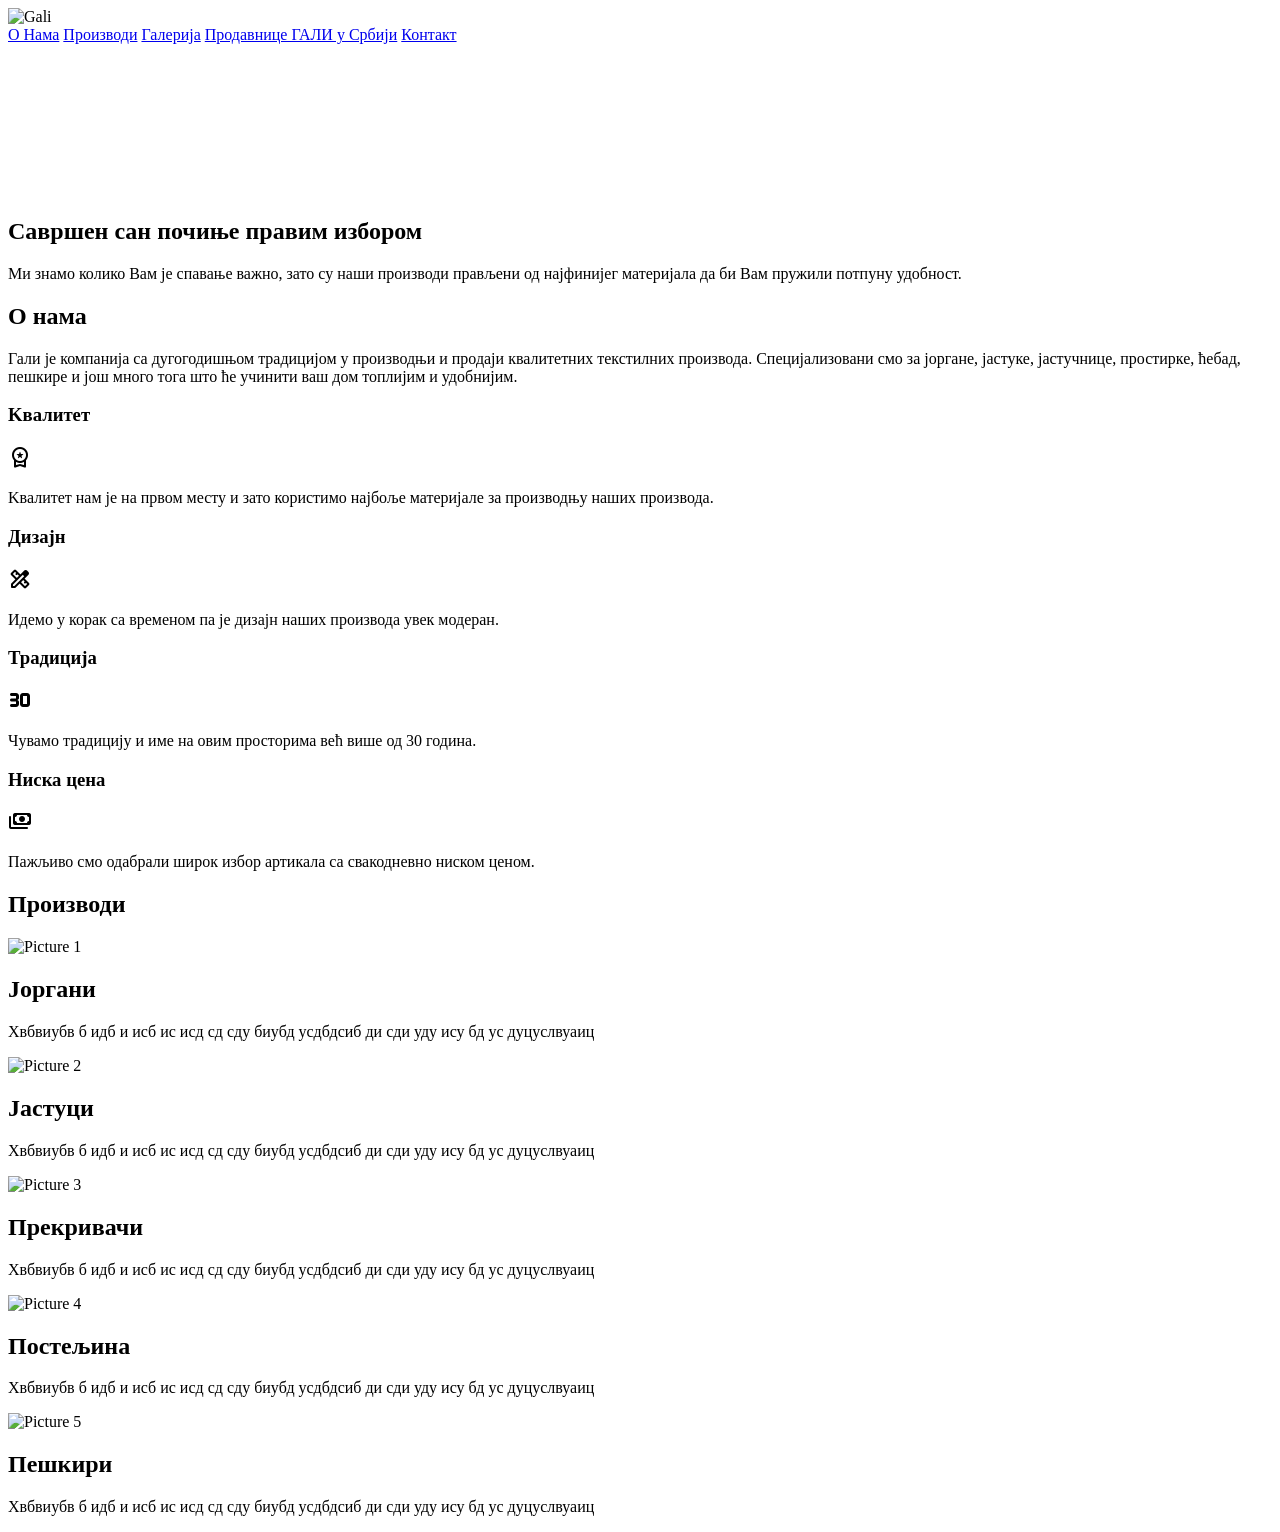
==== index.html @ e78ff650 "first commit" ====
<!DOCTYPE html>
<html lang="en">
<head>
    <meta charset="UTF-8">
    <meta name="viewport" content="width=device-width, initial-scale=1.0">
    <link rel="stylesheet" href="style.css">
    <link rel="stylesheet" href="https://fonts.googleapis.com/css2?family=Material+Symbols+Rounded" />
    <link rel="preconnect" href="https://fonts.googleapis.com">
    <link rel="preconnect" href="https://fonts.gstatic.com" crossorigin>
    <link href="https://fonts.googleapis.com/css2?family=Great+Vibes&family=IBM+Plex+Serif:ital,wght@0,100;0,200;0,300;0,400;0,500;0,600;0,700;1,100;1,200;1,300;1,400;1,500;1,600;1,700&display=swap" rel="stylesheet">
    <section class="hero">
        <div class="nav" >
            <div class="logo-div">
            <img id="logo" src="images&videos/gali-logo.png" alt="Gali">
            </div>
            <div class="menu-div">
                <a href="#">О Нама</a>
                <a href="#">Производи</a>
                <a href="#">Галерија</a>
                <a href="#">Продавнице ГАЛИ у Србији</a>
                <a href="#">Контакт</a>
            </div>
        </div>
        <div class="overlay"></div>
            <video autoplay muted loop playsinline>
                <source src="images&videos/main-page-video.mp4" type="video/mp4">
                Gali
            </video>
           
            <div class="hero-content">
                <h1 id="title"><span id="title-word">Савршен сан</span> почиње правим избором</h1>
                <p id="subtitle">Ми знамо колико Вам је спавање важно, зато су наши производи прављени од најфинијег материјала да би Вам пружили потпуну удобност.</p>
            </div>
    </section>
    <section class="about-section">
        <h1 id="about-title">О нама</h1>
        <p id="about-text">Гали је компанија са дугогодишњом традицијом у производњи и продаји квалитетних текстилних производа. Специјализовани смо за јоргане, јастуке, jaстучнице, простирке, ћебад, пешкире и још много тога што ће учинити ваш дом топлијим и удобнијим.</p>
        <div class="div-cards">
            <div class="card">
                <div class="card-header">
                <h3>Kвалитет</h3>
                 <span class="material-symbols-rounded">workspace_premium</span>
                 </div>
                <p id="card-text">Kвалитет нам је на првом месту и зато користимо најбоље материјале за производњу наших производа.</p>
            </div>
            <div class="card">
                <div class="card-header">
                <h3>Дизајн</h3>
                <span class="material-symbols-rounded card-icon">design_services</span>
                </div>
                <p id="card-text">Идемо у корак са временом па је дизајн наших производа увек модеран.</p>
            </div>
            <div class="card">
                <div class="card-header">
                <h3>Традиција</h3>
                <span class="material-symbols-rounded">30fps</span>
                </div>
                <p id="card-text">Чувамо традицију и име на овим просторима већ више од 30 година.</p>
            </div>
            <div class="card">
                <div class="card-header">
                <h3>Ниска цена</h3>
                <span class="material-symbols-rounded">payments</span>
                </div>
                <p id="card-text">Пажљиво смо одабрали широк избор артикала са свакодневно ниском ценом.</p>
            </div>
        </div>
    </section>
    <section class="product-section"> 
        <h1 id="products-title">Производи</h1>
        <div class="products-container"> 
            <div class="product-one-container">
                <img src="images&videos/picture1.jpg" alt="Picture 1">
                <h2 class="product-title">Јоргани</h2>
                <p class="product-text">Хвбвиубв б идб и исб ис исд сд сду биубд усдбдсиб ди сди уду ису бд ус дуцуслвуаиц</p>
            </div>
            <div class="product-one-container">
                <img src="images&videos/picture2.jpg" alt="Picture 2">
                <h2 class="product-title">Јастуци</h2>
                <p class="product-text">Хвбвиубв б идб и исб ис исд сд сду биубд усдбдсиб ди сди уду ису бд ус дуцуслвуаиц</p>
            </div>
            <div class="product-one-container">
                <img src="images&videos/picture3.jpg" alt="Picture 3">
                <h2 class="product-title">Прекривачи</h2>
                <p class="product-text">Хвбвиубв б идб и исб ис исд сд сду биубд усдбдсиб ди сди уду ису бд ус дуцуслвуаиц</p>
            </div>
            <div class="product-one-container">
                <img src="images&videos/picture4.jpg" alt="Picture 4">
                <h2 class="product-title">Постељина</h2>
                <p class="product-text">Хвбвиубв б идб и исб ис исд сд сду биубд усдбдсиб ди сди уду ису бд ус дуцуслвуаиц</p>
            </div>
            <div class="product-one-container">
                <img src="images&videos/picture5.jpg" alt="Picture 5">
                <h2 class="product-title">Пешкири</h2>
                <p class="product-text">Хвбвиубв б идб и исб ис исд сд сду биубд усдбдсиб ди сди уду ису бд ус дуцуслвуаиц</p>
            </div>
        </div> 
    </section>
    <section class="gallery-section">

    </section>
    <script src="main.js"></script>
</body>
</html>
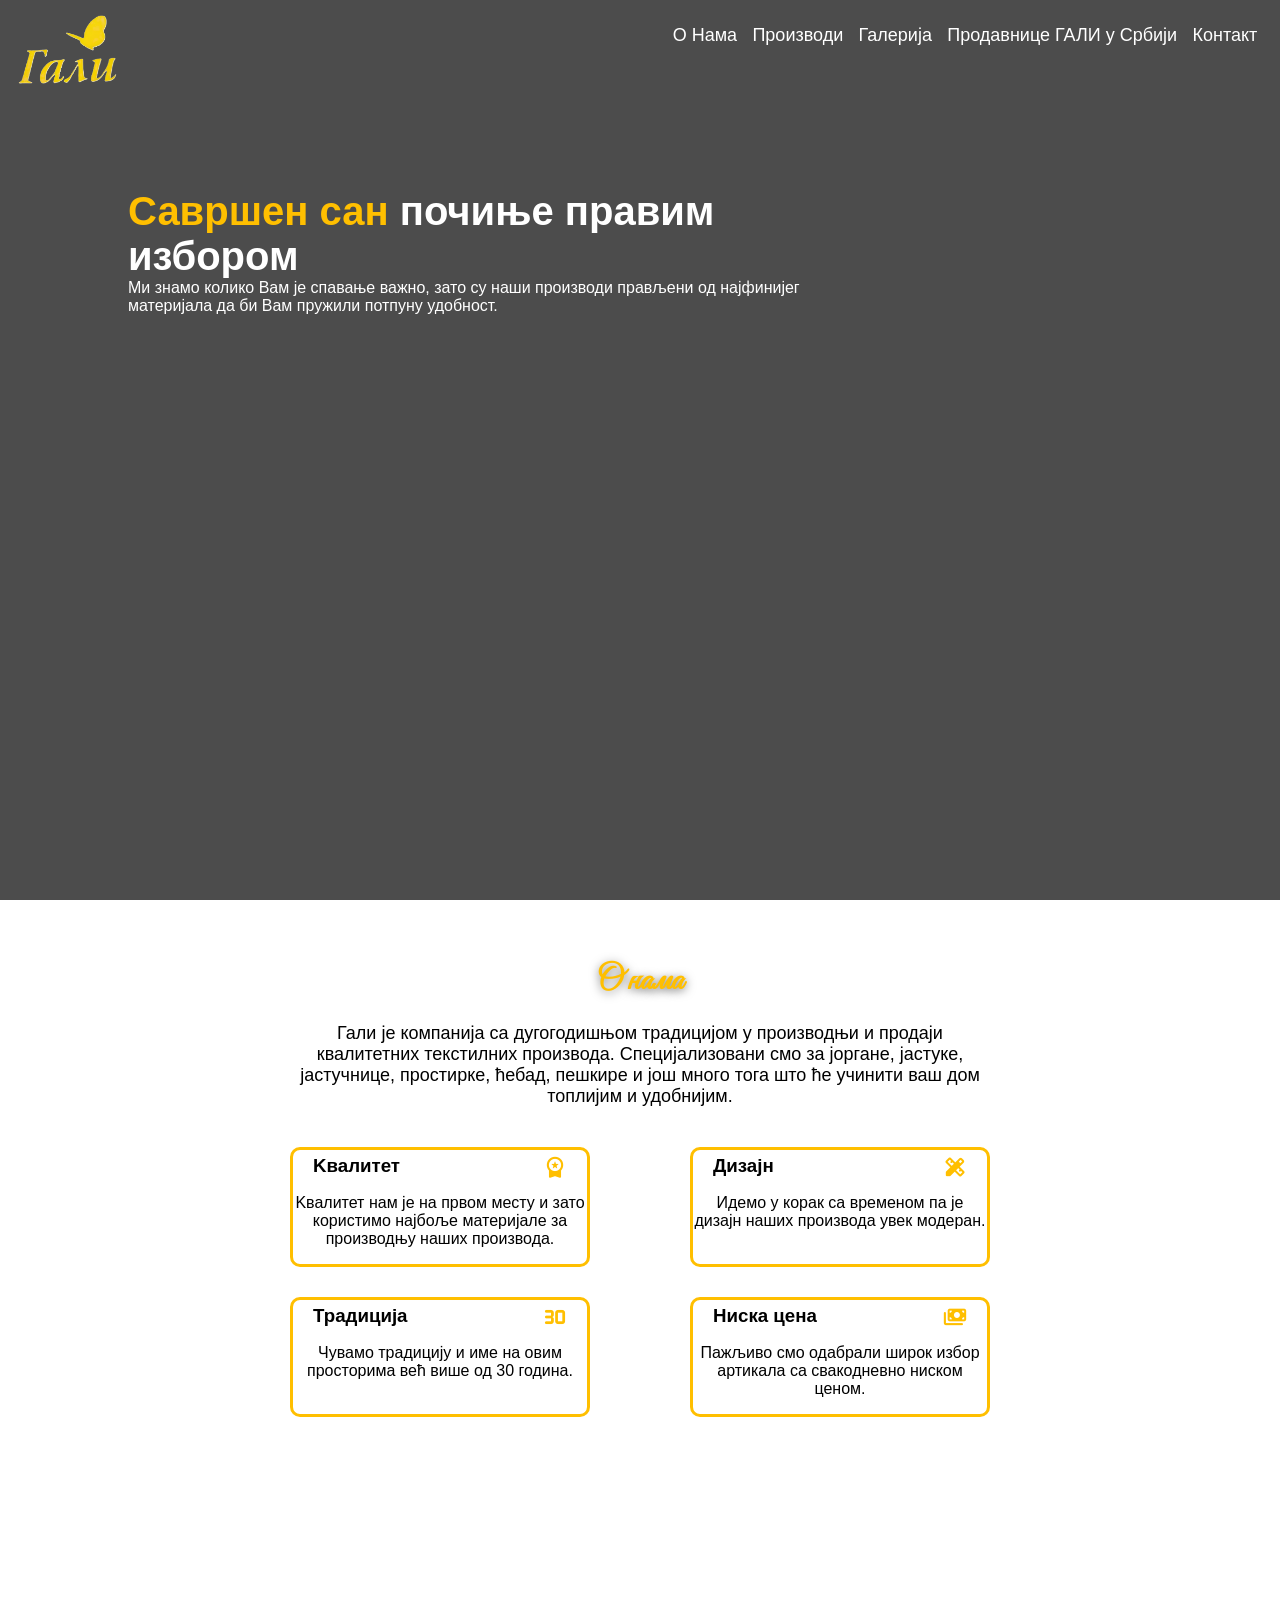
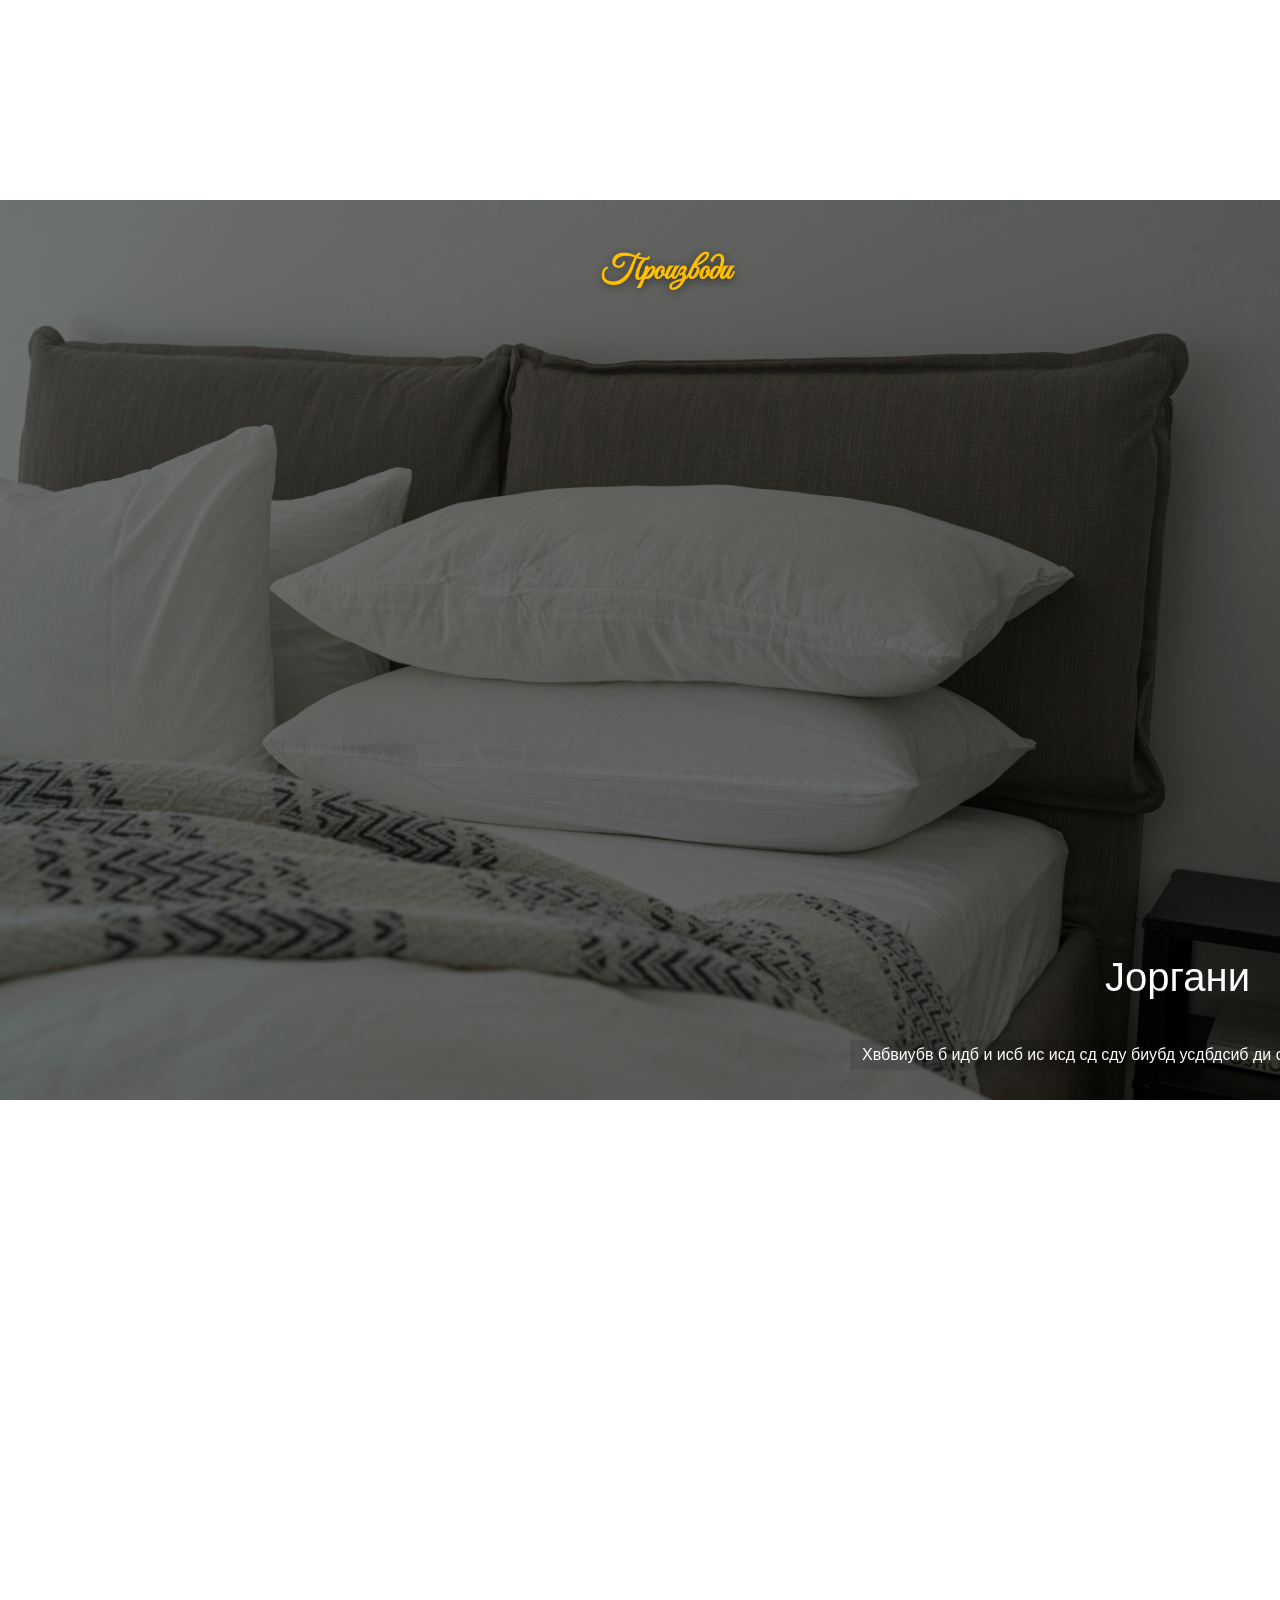
==== commit 1c095116: "Add files via upload Updated sections commit" ====
--- a/index.html
+++ b/index.html
@@ -1,104 +1,104 @@
-<!DOCTYPE html>
-<html lang="en">
-<head>
-    <meta charset="UTF-8">
-    <meta name="viewport" content="width=device-width, initial-scale=1.0">
-    <link rel="stylesheet" href="style.css">
-    <link rel="stylesheet" href="https://fonts.googleapis.com/css2?family=Material+Symbols+Rounded" />
-    <link rel="preconnect" href="https://fonts.googleapis.com">
-    <link rel="preconnect" href="https://fonts.gstatic.com" crossorigin>
-    <link href="https://fonts.googleapis.com/css2?family=Great+Vibes&family=IBM+Plex+Serif:ital,wght@0,100;0,200;0,300;0,400;0,500;0,600;0,700;1,100;1,200;1,300;1,400;1,500;1,600;1,700&display=swap" rel="stylesheet">
-    <section class="hero">
-        <div class="nav" >
-            <div class="logo-div">
-            <img id="logo" src="images&videos/gali-logo.png" alt="Gali">
-            </div>
-            <div class="menu-div">
-                <a href="#">О Нама</a>
-                <a href="#">Производи</a>
-                <a href="#">Галерија</a>
-                <a href="#">Продавнице ГАЛИ у Србији</a>
-                <a href="#">Контакт</a>
-            </div>
-        </div>
-        <div class="overlay"></div>
-            <video autoplay muted loop playsinline>
-                <source src="images&videos/main-page-video.mp4" type="video/mp4">
-                Gali
-            </video>
-           
-            <div class="hero-content">
-                <h1 id="title"><span id="title-word">Савршен сан</span> почиње правим избором</h1>
-                <p id="subtitle">Ми знамо колико Вам је спавање важно, зато су наши производи прављени од најфинијег материјала да би Вам пружили потпуну удобност.</p>
-            </div>
-    </section>
-    <section class="about-section">
-        <h1 id="about-title">О нама</h1>
-        <p id="about-text">Гали је компанија са дугогодишњом традицијом у производњи и продаји квалитетних текстилних производа. Специјализовани смо за јоргане, јастуке, jaстучнице, простирке, ћебад, пешкире и још много тога што ће учинити ваш дом топлијим и удобнијим.</p>
-        <div class="div-cards">
-            <div class="card">
-                <div class="card-header">
-                <h3>Kвалитет</h3>
-                 <span class="material-symbols-rounded">workspace_premium</span>
-                 </div>
-                <p id="card-text">Kвалитет нам је на првом месту и зато користимо најбоље материјале за производњу наших производа.</p>
-            </div>
-            <div class="card">
-                <div class="card-header">
-                <h3>Дизајн</h3>
-                <span class="material-symbols-rounded card-icon">design_services</span>
-                </div>
-                <p id="card-text">Идемо у корак са временом па је дизајн наших производа увек модеран.</p>
-            </div>
-            <div class="card">
-                <div class="card-header">
-                <h3>Традиција</h3>
-                <span class="material-symbols-rounded">30fps</span>
-                </div>
-                <p id="card-text">Чувамо традицију и име на овим просторима већ више од 30 година.</p>
-            </div>
-            <div class="card">
-                <div class="card-header">
-                <h3>Ниска цена</h3>
-                <span class="material-symbols-rounded">payments</span>
-                </div>
-                <p id="card-text">Пажљиво смо одабрали широк избор артикала са свакодневно ниском ценом.</p>
-            </div>
-        </div>
-    </section>
-    <section class="product-section"> 
-        <h1 id="products-title">Производи</h1>
-        <div class="products-container"> 
-            <div class="product-one-container">
-                <img src="images&videos/picture1.jpg" alt="Picture 1">
-                <h2 class="product-title">Јоргани</h2>
-                <p class="product-text">Хвбвиубв б идб и исб ис исд сд сду биубд усдбдсиб ди сди уду ису бд ус дуцуслвуаиц</p>
-            </div>
-            <div class="product-one-container">
-                <img src="images&videos/picture2.jpg" alt="Picture 2">
-                <h2 class="product-title">Јастуци</h2>
-                <p class="product-text">Хвбвиубв б идб и исб ис исд сд сду биубд усдбдсиб ди сди уду ису бд ус дуцуслвуаиц</p>
-            </div>
-            <div class="product-one-container">
-                <img src="images&videos/picture3.jpg" alt="Picture 3">
-                <h2 class="product-title">Прекривачи</h2>
-                <p class="product-text">Хвбвиубв б идб и исб ис исд сд сду биубд усдбдсиб ди сди уду ису бд ус дуцуслвуаиц</p>
-            </div>
-            <div class="product-one-container">
-                <img src="images&videos/picture4.jpg" alt="Picture 4">
-                <h2 class="product-title">Постељина</h2>
-                <p class="product-text">Хвбвиубв б идб и исб ис исд сд сду биубд усдбдсиб ди сди уду ису бд ус дуцуслвуаиц</p>
-            </div>
-            <div class="product-one-container">
-                <img src="images&videos/picture5.jpg" alt="Picture 5">
-                <h2 class="product-title">Пешкири</h2>
-                <p class="product-text">Хвбвиубв б идб и исб ис исд сд сду биубд усдбдсиб ди сди уду ису бд ус дуцуслвуаиц</p>
-            </div>
-        </div> 
-    </section>
-    <section class="gallery-section">
-
-    </section>
-    <script src="main.js"></script>
-</body>
+<!DOCTYPE html>
+<html lang="en">
+<head>
+    <meta charset="UTF-8">
+    <meta name="viewport" content="width=device-width, initial-scale=1.0">
+    <link rel="stylesheet" href="style.css">
+    <link rel="stylesheet" href="https://fonts.googleapis.com/css2?family=Material+Symbols+Rounded" />
+    <link rel="preconnect" href="https://fonts.googleapis.com">
+    <link rel="preconnect" href="https://fonts.gstatic.com" crossorigin>
+    <link href="https://fonts.googleapis.com/css2?family=Great+Vibes&family=IBM+Plex+Serif:ital,wght@0,100;0,200;0,300;0,400;0,500;0,600;0,700;1,100;1,200;1,300;1,400;1,500;1,600;1,700&display=swap" rel="stylesheet">
+    <section class="hero">
+        <div class="nav" >
+            <div class="logo-div">
+            <img id="logo" src="images&videos/gali-logo.png" alt="Gali">
+            </div>
+            <div class="menu-div">
+                <a href="#">О Нама</a>
+                <a href="#">Производи</a>
+                <a href="#">Галерија</a>
+                <a href="#">Продавнице ГАЛИ у Србији</a>
+                <a href="#">Контакт</a>
+            </div>
+        </div>
+        <div class="overlay"></div>
+            <video autoplay muted loop playsinline>
+                <source src="images&videos/main-page-video.mp4" type="video/mp4">
+                Gali
+            </video>
+           
+            <div class="hero-content">
+                <h1 id="title"><span id="title-word">Савршен сан</span> почиње правим избором</h1>
+                <p id="subtitle">Ми знамо колико Вам је спавање важно, зато су наши производи прављени од најфинијег материјала да би Вам пружили потпуну удобност.</p>
+            </div>
+    </section>
+    <section class="about-section">
+        <h1 id="about-title">О нама</h1>
+        <p id="about-text">Гали је компанија са дугогодишњом традицијом у производњи и продаји квалитетних текстилних производа. Специјализовани смо за јоргане, јастуке, jaстучнице, простирке, ћебад, пешкире и још много тога што ће учинити ваш дом топлијим и удобнијим.</p>
+        <div class="div-cards">
+            <div class="card">
+                <div class="card-header">
+                <h3>Kвалитет</h3>
+                 <span class="material-symbols-rounded">workspace_premium</span>
+                 </div>
+                <p id="card-text">Kвалитет нам је на првом месту и зато користимо најбоље материјале за производњу наших производа.</p>
+            </div>
+            <div class="card">
+                <div class="card-header">
+                <h3>Дизајн</h3>
+                <span class="material-symbols-rounded card-icon">design_services</span>
+                </div>
+                <p id="card-text">Идемо у корак са временом па је дизајн наших производа увек модеран.</p>
+            </div>
+            <div class="card">
+                <div class="card-header">
+                <h3>Традиција</h3>
+                <span class="material-symbols-rounded">30fps</span>
+                </div>
+                <p id="card-text">Чувамо традицију и име на овим просторима већ више од 30 година.</p>
+            </div>
+            <div class="card">
+                <div class="card-header">
+                <h3>Ниска цена</h3>
+                <span class="material-symbols-rounded">payments</span>
+                </div>
+                <p id="card-text">Пажљиво смо одабрали широк избор артикала са свакодневно ниском ценом.</p>
+            </div>
+        </div>
+    </section>
+    <section class="product-section"> 
+        <h1 id="products-title">Производи</h1>
+        <div class="products-container"> 
+            <div class="product-one-container">
+                <img src="images&videos/picture1.jpg" alt="Picture 1">
+                <h2 class="product-title">Јоргани</h2>
+                <p class="product-text">Хвбвиубв б идб и исб ис исд сд сду биубд усдбдсиб ди сди уду ису бд ус дуцуслвуаиц</p>
+            </div>
+            <div class="product-one-container">
+                <img src="images&videos/picture2.jpg" alt="Picture 2">
+                <h2 class="product-title">Јастуци</h2>
+                <p class="product-text">Хвбвиубв б идб и исб ис исд сд сду биубд усдбдсиб ди сди уду ису бд ус дуцуслвуаиц</p>
+            </div>
+            <div class="product-one-container">
+                <img src="images&videos/picture3.jpg" alt="Picture 3">
+                <h2 class="product-title">Прекривачи</h2>
+                <p class="product-text">Хвбвиубв б идб и исб ис исд сд сду биубд усдбдсиб ди сди уду ису бд ус дуцуслвуаиц</p>
+            </div>
+            <div class="product-one-container">
+                <img src="images&videos/picture4.jpg" alt="Picture 4">
+                <h2 class="product-title">Постељина</h2>
+                <p class="product-text">Хвбвиубв б идб и исб ис исд сд сду биубд усдбдсиб ди сди уду ису бд ус дуцуслвуаиц</p>
+            </div>
+            <div class="product-one-container">
+                <img src="images&videos/picture5.jpg" alt="Picture 5">
+                <h2 class="product-title">Пешкири</h2>
+                <p class="product-text">Хвбвиубв б идб и исб ис исд сд сду биубд усдбдсиб ди сди уду ису бд ус дуцуслвуаиц</p>
+            </div>
+        </div> 
+    </section>
+    <section class="gallery-section">
+
+    </section>
+    <script src="main.js"></script>
+</body>
 </html>
--- a/style.css
+++ b/style.css
@@ -0,0 +1,224 @@
+* {
+    margin: 0px; padding: 0px; box-sizing: border-box;
+}
+
+html, body {
+    height: 100%;
+    font-family: 'Gill Sans', 'Gill Sans MT', Calibri, 'Trebuchet MS', sans-serif;
+}
+
+.hero {
+    position: relative;
+    width: 100%;
+    height: 100vh; 
+    overflow: hidden;
+}
+.hero video {
+    position: absolute;
+    top: 50%;
+    left: 50%;
+    width: 100%;
+    height: 100%;
+    transform: translate(-50%, -50%);
+    object-fit: cover;
+    object-position: center center;
+    z-index: -2;
+}
+.hero-content {
+    position: absolute;
+    z-index: 1;
+    color: white;
+    margin-top: 100px;
+    max-width: 700px;   
+    left: 10%;
+}
+#title-word {
+    color: rgb(255, 191, 0);
+};
+
+#title, #subtitle {
+    margin-left: 0;
+    margin-right: 0;
+}
+#title{
+    font-size: 40px;
+}
+#subtitle{
+    font-size: 16px;
+}
+.overlay {
+    position: absolute;
+    top: 0;
+    left: 0;
+    width: 100%;
+    height: 100%;
+    background: rgba(0, 0, 0, 0.7);
+    z-index: -1;
+}
+#logo {
+    height: 70px;
+}
+.nav {
+    display: flex;
+    justify-content: space-between;
+    z-index: 1;
+    margin-top: 15px;
+    margin-right: 15px;
+    margin-left: 15px;
+}
+.menu-div {
+    font-size: 18px;
+    width: 600px;
+    display: inline-flex;
+    justify-content: space-around;
+    padding-top: 10px;
+    
+}
+a {
+    display: inline;
+    justify-content: space-around;
+    text-decoration: none;
+    color: white;
+    
+}
+a:hover {
+    color: rgb(255, 191, 0);
+}
+/*---------------------------ABOUT-SECTION------------------------------*/
+
+.about-section {
+    height: 100vh;
+    display: flex;
+    flex-direction: column;  
+    align-items: center;   
+    padding-top: 60px;   
+}
+#about-title {
+    font-family: "Great Vibes", cursive;;
+    font-size: 34px;
+    color:  rgb(255, 191, 0);
+    margin-bottom: 20px;
+    text-shadow: 0 2px 10px rgba(0,0,0,0.5);
+}
+#about-text {
+    text-align: center;
+    font-size: 18px;
+    max-width: 700px;
+    width: 100%;
+    margin-bottom: 40px;
+}
+.div-cards {
+    width: 700px;
+    display: flex;
+    flex-wrap: wrap;
+    justify-content: space-between;
+    gap: 30px;
+}
+.card{
+    width: 300px;
+    height: 120px;
+    border: 3px, solid, rgb(255, 191, 0);
+    border-radius: 10px;
+}
+.material-symbols-rounded {
+    color: rgb(255, 191, 0);
+}
+.material-symbols-rounded {
+  font-variation-settings:
+    'FILL' 1,
+    'wght' 500,
+    'GRAD' 0,
+    'opsz' 32;
+}
+.card-icon{
+    font-size: 40px;
+}
+
+.card-header{
+    display: flex;
+    justify-content: space-between;
+    padding:5px 20px;
+}
+#card-text{
+    padding-top: 10px;
+    text-align: center;
+}
+/*---------------------------PRODUCT SECTION------------------------*/
+.product-section{
+    overflow-x: auto;
+    overflow-y: hidden;
+    white-space: nowrap;
+    scroll-behavior: smooth;
+    min-height: 100vh;
+    background-color: #FEEAC9;
+
+}
+#products-title{ 
+    position: absolute;
+    margin-top: 50px;
+    right: 50%;
+    left: 48%;
+    transform: translateX(-50%);
+    font-family: "Great Vibes", cursive;
+    font-size: 34px;
+    color: rgb(255, 191, 0);
+    z-index: 100; 
+    text-shadow: 0 2px 10px rgba(0,0,0,0.5);
+}
+.product-one-container{
+    position: relative; 
+    min-width: 100%;
+    min-height: 100vh;
+    background-size: cover;
+    background-position: center;
+    flex-shrink: 0;
+    overflow: hidden;
+}
+.product-one-container img{
+    position: absolute;
+    inset: 0;
+    width: 100%;
+    height: 100%;
+    object-fit: cover;
+    z-index: 1;
+}
+.product-one-container p{
+   position: absolute;
+  bottom: 30px;
+  right: 30px;
+  width: 400px;
+  z-index: 3;
+  color: white;
+  font-size: 16px;
+  background: rgba(0,0,0,0.1);
+  padding: 6px 12px;
+
+}
+.product-one-container h2 {
+    color: white;
+    font-weight: 200;
+    font-size: 40px;
+    padding-top: 20px;
+    position: absolute;
+    z-index: 3;
+    bottom: 100px;
+    right: 30px;
+}
+.products-container{
+    display: flex;
+    gap: 20px;
+    overflow-x: auto;
+}
+.product-one-container::before {
+  content: "";
+  position: absolute;
+  inset: 0;
+  background: rgba(0,0,0,0.5);
+  z-index: 2;
+}
+
+/*---------------------GALLERY SECTION----------------------------*/
+
+.gallery-section{
+    height: 100vh;
+}
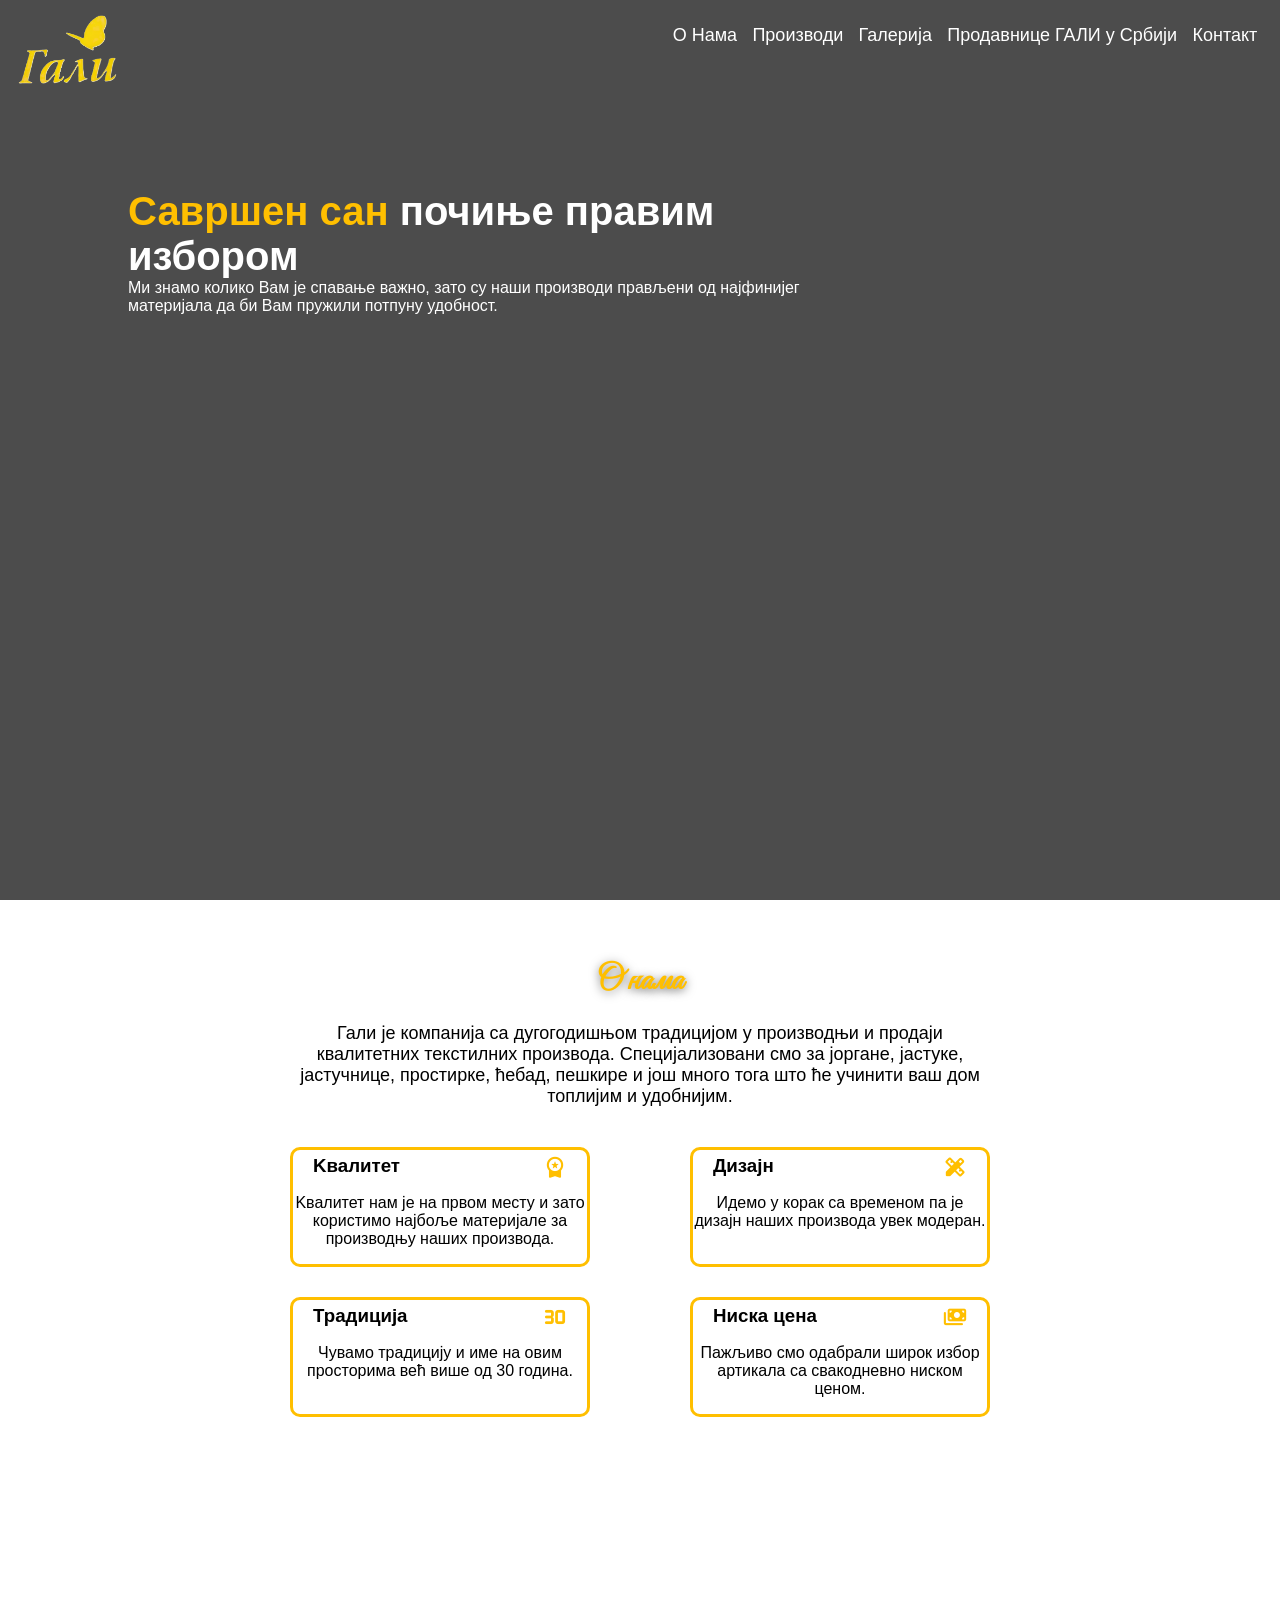
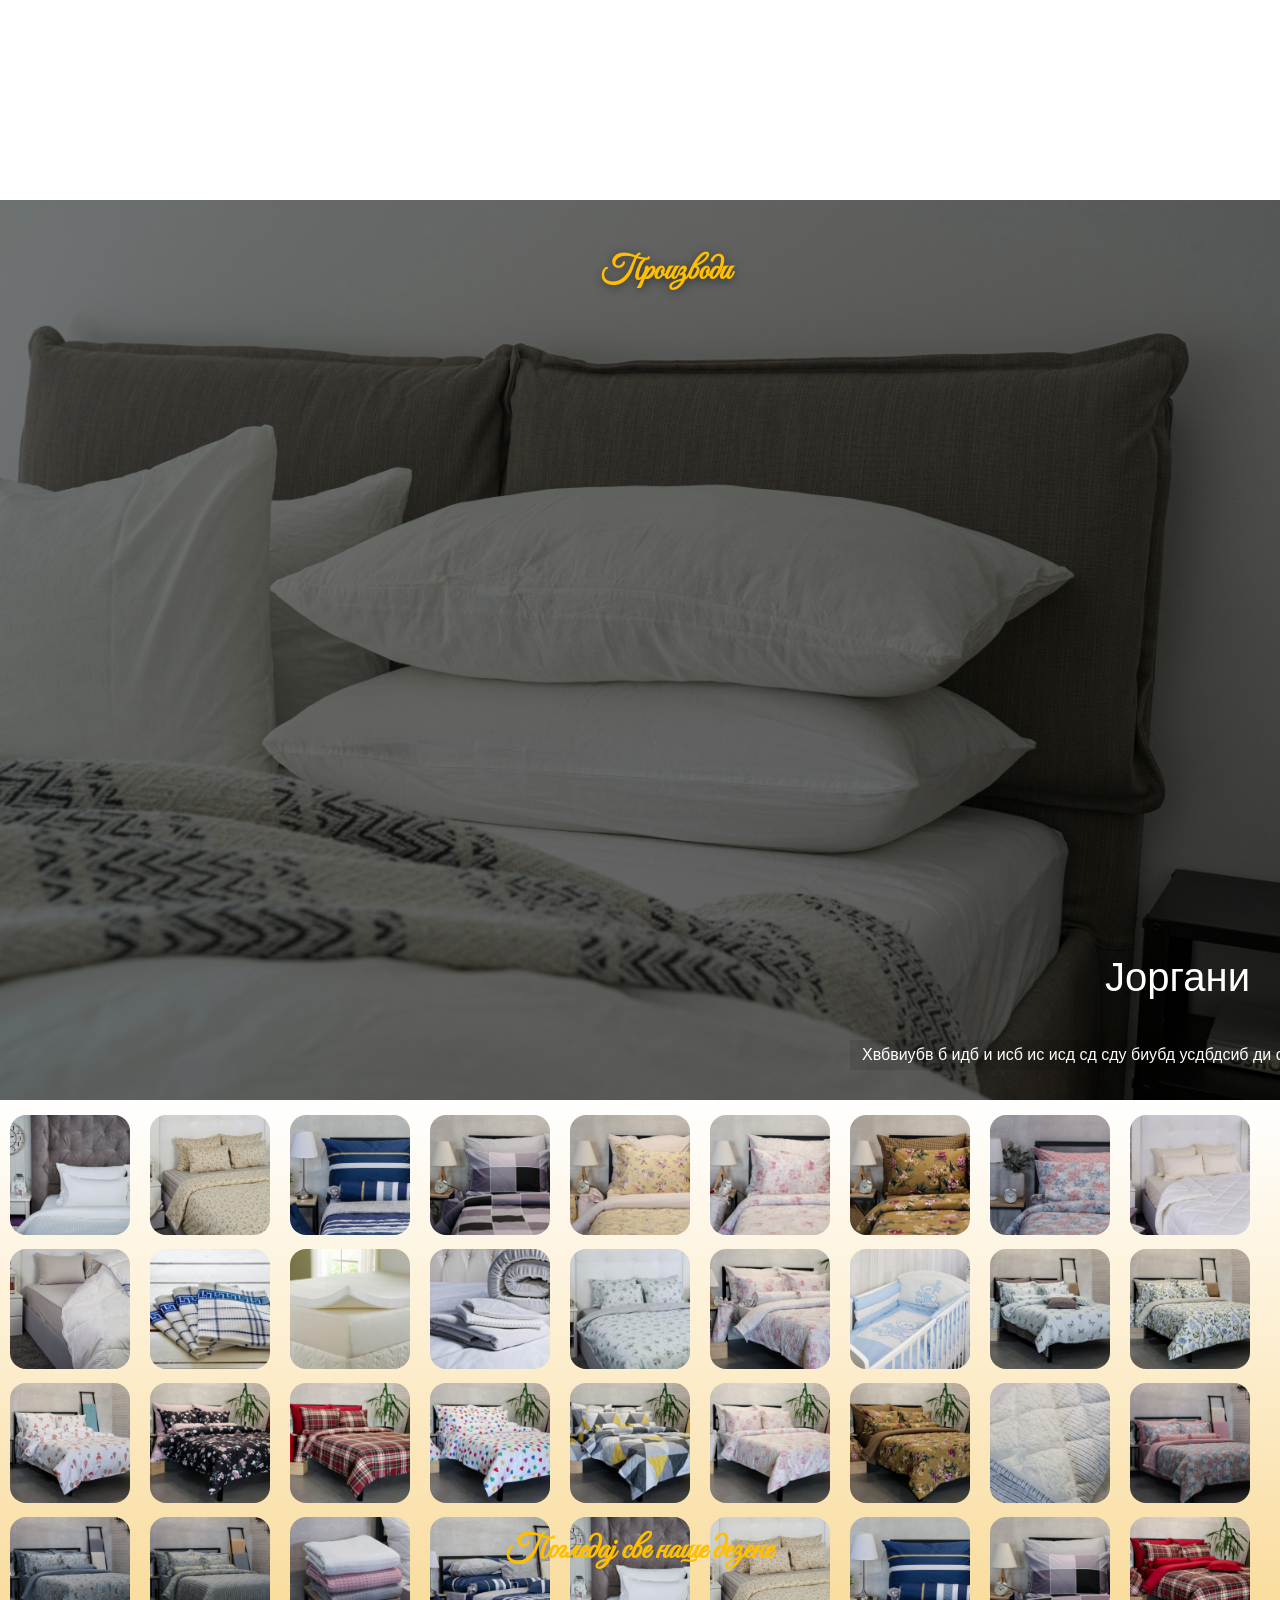
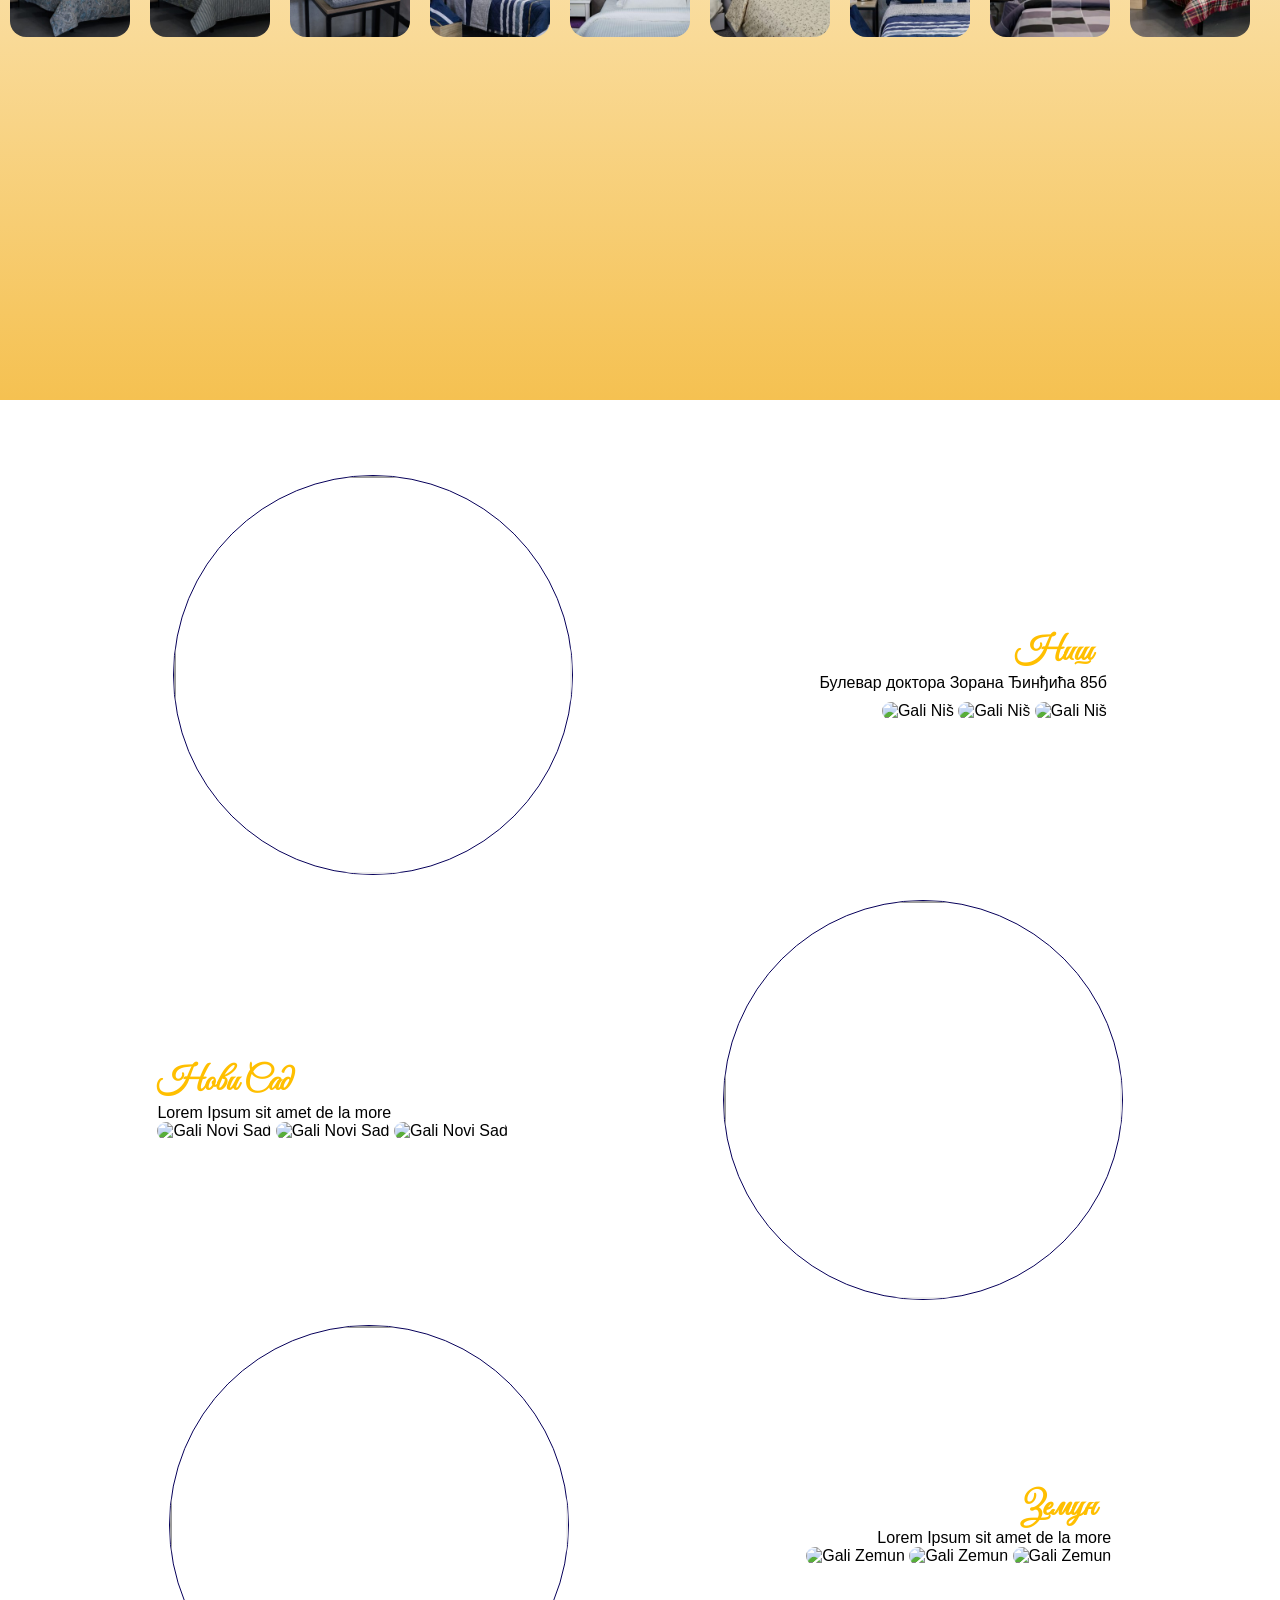
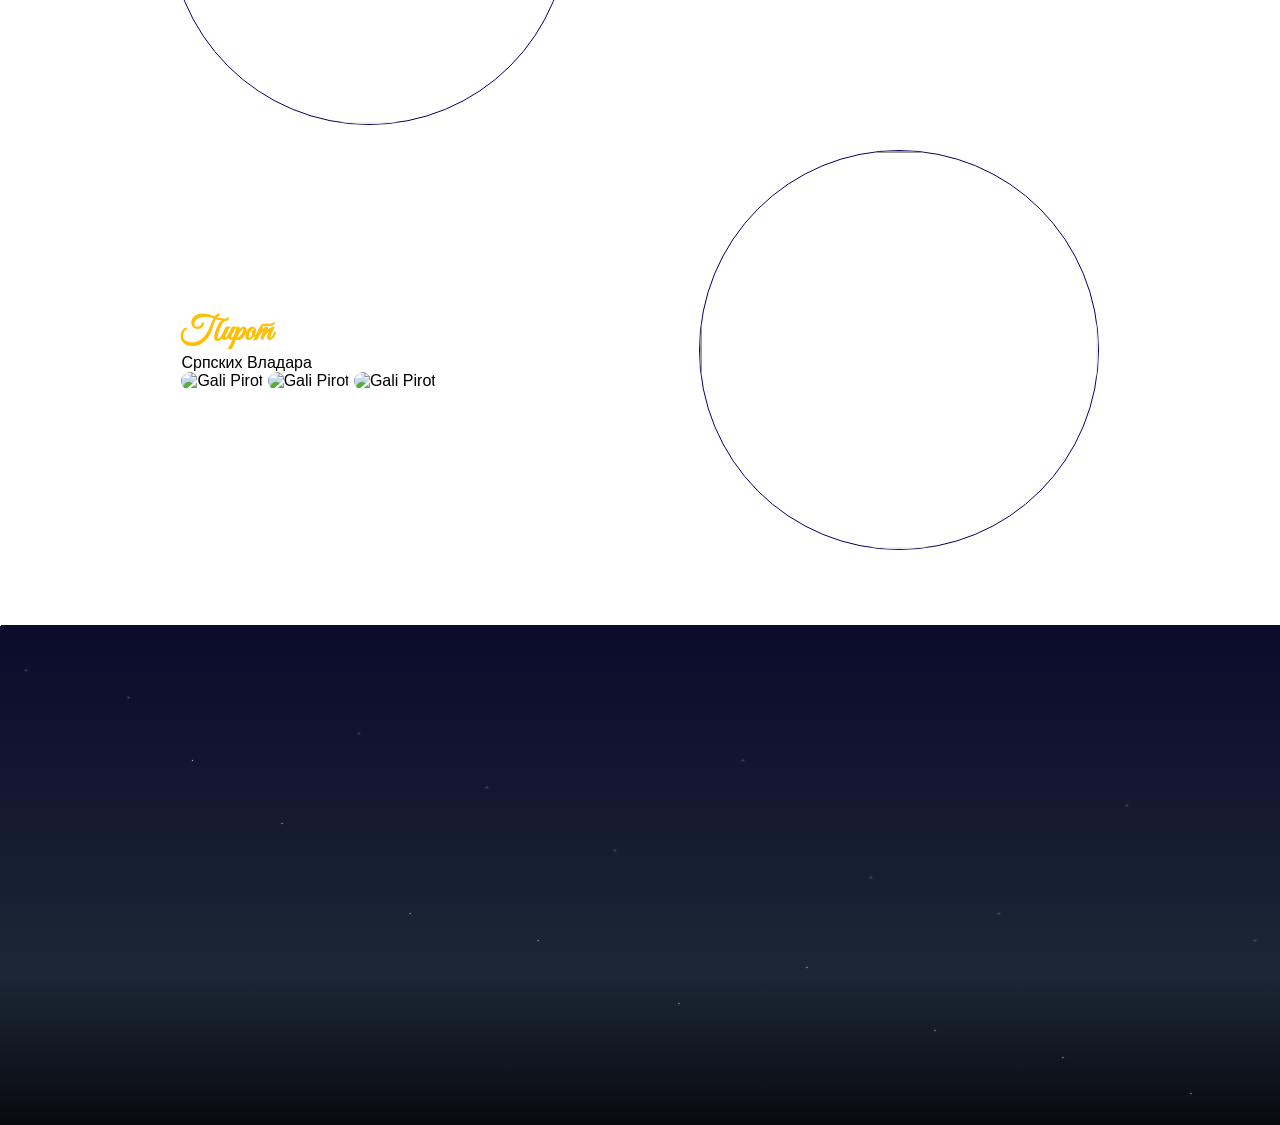
==== commit 21c3c147: "Our location & Footer sections commit" ====
--- a/index.html
+++ b/index.html
@@ -1,5 +1,6 @@
 <!DOCTYPE html>
 <html lang="en">
+
 <head>
     <meta charset="UTF-8">
     <meta name="viewport" content="width=device-width, initial-scale=1.0">
@@ -7,11 +8,13 @@
     <link rel="stylesheet" href="https://fonts.googleapis.com/css2?family=Material+Symbols+Rounded" />
     <link rel="preconnect" href="https://fonts.googleapis.com">
     <link rel="preconnect" href="https://fonts.gstatic.com" crossorigin>
-    <link href="https://fonts.googleapis.com/css2?family=Great+Vibes&family=IBM+Plex+Serif:ital,wght@0,100;0,200;0,300;0,400;0,500;0,600;0,700;1,100;1,200;1,300;1,400;1,500;1,600;1,700&display=swap" rel="stylesheet">
+    <link
+        href="https://fonts.googleapis.com/css2?family=Great+Vibes&family=IBM+Plex+Serif:ital,wght@0,100;0,200;0,300;0,400;0,500;0,600;0,700;1,100;1,200;1,300;1,400;1,500;1,600;1,700&display=swap"
+        rel="stylesheet">
     <section class="hero">
-        <div class="nav" >
+        <div class="nav">
             <div class="logo-div">
-            <img id="logo" src="images&videos/gali-logo.png" alt="Gali">
+                <img id="logo" src="images&videos/gali-logo.png" alt="Gali">
             </div>
             <div class="menu-div">
                 <a href="#">О Нама</a>
@@ -22,83 +25,155 @@
             </div>
         </div>
         <div class="overlay"></div>
-            <video autoplay muted loop playsinline>
-                <source src="images&videos/main-page-video.mp4" type="video/mp4">
-                Gali
-            </video>
-           
-            <div class="hero-content">
-                <h1 id="title"><span id="title-word">Савршен сан</span> почиње правим избором</h1>
-                <p id="subtitle">Ми знамо колико Вам је спавање важно, зато су наши производи прављени од најфинијег материјала да би Вам пружили потпуну удобност.</p>
-            </div>
+        <video autoplay muted loop playsinline>
+            <source src="images&videos/main-page-video.mp4" type="video/mp4">
+            Gali
+        </video>
+
+        <div class="hero-content">
+            <h1 id="title"><span id="title-word">Савршен сан</span> почиње правим избором</h1>
+            <p id="subtitle">Ми знамо колико Вам је спавање важно, зато су наши производи прављени од најфинијег
+                материјала да би Вам пружили потпуну удобност.</p>
+        </div>
     </section>
     <section class="about-section">
         <h1 id="about-title">О нама</h1>
-        <p id="about-text">Гали је компанија са дугогодишњом традицијом у производњи и продаји квалитетних текстилних производа. Специјализовани смо за јоргане, јастуке, jaстучнице, простирке, ћебад, пешкире и још много тога што ће учинити ваш дом топлијим и удобнијим.</p>
+        <p id="about-text">Гали је компанија са дугогодишњом традицијом у производњи и продаји квалитетних текстилних
+            производа. Специјализовани смо за јоргане, јастуке, jaстучнице, простирке, ћебад, пешкире и још много тога
+            што ће учинити ваш дом топлијим и удобнијим.</p>
         <div class="div-cards">
             <div class="card">
                 <div class="card-header">
-                <h3>Kвалитет</h3>
-                 <span class="material-symbols-rounded">workspace_premium</span>
-                 </div>
-                <p id="card-text">Kвалитет нам је на првом месту и зато користимо најбоље материјале за производњу наших производа.</p>
+                    <h3>Kвалитет</h3>
+                    <span class="material-symbols-rounded">workspace_premium</span>
+                </div>
+                <p id="card-text">Kвалитет нам је на првом месту и зато користимо најбоље материјале за производњу наших
+                    производа.</p>
             </div>
             <div class="card">
                 <div class="card-header">
-                <h3>Дизајн</h3>
-                <span class="material-symbols-rounded card-icon">design_services</span>
+                    <h3>Дизајн</h3>
+                    <span class="material-symbols-rounded card-icon">design_services</span>
                 </div>
                 <p id="card-text">Идемо у корак са временом па је дизајн наших производа увек модеран.</p>
             </div>
             <div class="card">
                 <div class="card-header">
-                <h3>Традиција</h3>
-                <span class="material-symbols-rounded">30fps</span>
+                    <h3>Традиција</h3>
+                    <span class="material-symbols-rounded">30fps</span>
                 </div>
                 <p id="card-text">Чувамо традицију и име на овим просторима већ више од 30 година.</p>
             </div>
             <div class="card">
                 <div class="card-header">
-                <h3>Ниска цена</h3>
-                <span class="material-symbols-rounded">payments</span>
+                    <h3>Ниска цена</h3>
+                    <span class="material-symbols-rounded">payments</span>
                 </div>
                 <p id="card-text">Пажљиво смо одабрали широк избор артикала са свакодневно ниском ценом.</p>
             </div>
         </div>
     </section>
-    <section class="product-section"> 
+    <section class="product-section">
         <h1 id="products-title">Производи</h1>
-        <div class="products-container"> 
+        <div class="products-container">
             <div class="product-one-container">
                 <img src="images&videos/picture1.jpg" alt="Picture 1">
                 <h2 class="product-title">Јоргани</h2>
-                <p class="product-text">Хвбвиубв б идб и исб ис исд сд сду биубд усдбдсиб ди сди уду ису бд ус дуцуслвуаиц</p>
+                <p class="product-text">Хвбвиубв б идб и исб ис исд сд сду биубд усдбдсиб ди сди уду ису бд ус
+                    дуцуслвуаиц</p>
             </div>
             <div class="product-one-container">
                 <img src="images&videos/picture2.jpg" alt="Picture 2">
                 <h2 class="product-title">Јастуци</h2>
-                <p class="product-text">Хвбвиубв б идб и исб ис исд сд сду биубд усдбдсиб ди сди уду ису бд ус дуцуслвуаиц</p>
+                <p class="product-text">Хвбвиубв б идб и исб ис исд сд сду биубд усдбдсиб ди сди уду ису бд ус
+                    дуцуслвуаиц</p>
             </div>
             <div class="product-one-container">
                 <img src="images&videos/picture3.jpg" alt="Picture 3">
                 <h2 class="product-title">Прекривачи</h2>
-                <p class="product-text">Хвбвиубв б идб и исб ис исд сд сду биубд усдбдсиб ди сди уду ису бд ус дуцуслвуаиц</p>
+                <p class="product-text">Хвбвиубв б идб и исб ис исд сд сду биубд усдбдсиб ди сди уду ису бд ус
+                    дуцуслвуаиц</p>
             </div>
             <div class="product-one-container">
                 <img src="images&videos/picture4.jpg" alt="Picture 4">
                 <h2 class="product-title">Постељина</h2>
-                <p class="product-text">Хвбвиубв б идб и исб ис исд сд сду биубд усдбдсиб ди сди уду ису бд ус дуцуслвуаиц</p>
+                <p class="product-text">Хвбвиубв б идб и исб ис исд сд сду биубд усдбдсиб ди сди уду ису бд ус
+                    дуцуслвуаиц</p>
             </div>
             <div class="product-one-container">
                 <img src="images&videos/picture5.jpg" alt="Picture 5">
                 <h2 class="product-title">Пешкири</h2>
-                <p class="product-text">Хвбвиубв б идб и исб ис исд сд сду биубд усдбдсиб ди сди уду ису бд ус дуцуслвуаиц</p>
+                <p class="product-text">Хвбвиубв б идб и исб ис исд сд сду биубд усдбдсиб ди сди уду ису бд ус
+                    дуцуслвуаиц</p>
             </div>
-        </div> 
+        </div>
     </section>
     <section class="gallery-section">
+        <button class="gallery-btn">Погледај све наше дезене</button>
+    </section>
+    <section class="our-locations">
+        <div class="first-location">
+            <div class="card1">
+                <iframe src="https://www.google.com/maps/embed?pb=!1m18!1m12!1m3!1d3452.2200619953733!2d21.91453003231594!3d43.31510776582731!2m3!1f0!2f0!3f0!3m2!1i1024!2i768!4f13.1!3m3!1m2!1s0x4755b0969a1711af%3A0x8915def3b8a3ef2!2z0JHRg9C70LXQstCw0YAg0LTRgCDQl9C-0YDQsNC90LAg0ILQuNC90ZLQuNGb0LAgODViLCDQndC40Yg!5e0!3m2!1ssr!2srs!4v1768334021728!5m2!1ssr!2srs"  loading="lazy"  allowfullscreen="" ></iframe>
+            </div>
+            <div class="text1">
+                <h1>Ниш</h1>
+                <p>Булевар доктора Зорана Ђинђића 85б</p>
+                <div class="pictures-div1">
+                    <img src="images&videos/nis-1.jpg" alt="Gali Niš">
+                    <img src="images&videos/nis-2.jpg" alt="Gali Niš">
+                    <img src="images&videos/nis-3.jpg" alt="Gali Niš">
+                </div>
+            </div>
+        </div>
+        <div class="second-location">
+            <div class="text2">
+                <h1>Нови Сад</h1>
+                <p>Lorem Ipsum sit amet de la more</p>
+                <div class="pictures-div2">
+                    <img src="images&videos/nis-1.jpg" alt="Gali Novi Sad">
+                    <img src="images&videos/nis-2.jpg" alt="Gali Novi Sad">
+                    <img src="images&videos/nis-3.jpg" alt="Gali Novi Sad">
+                </div>
+            </div>
+            <div class="card2">
+                <iframe src="https://www.google.com/maps/embed?pb=!1m18!1m12!1m3!1d993.266826740968!2d19.817240522823884!3d45.24005073609196!2m3!1f0!2f0!3f0!3m2!1i1024!2i768!4f13.1!3m3!1m2!1s0x475b10613de93455%3A0xb6f7d683724fe28!2z0J3QvtCy0Lgg0KHQsNC0!5e0!3m2!1ssr!2srs!4v1768335016805!5m2!1ssr!2srs" allowfullscreen="" loading="lazy"></iframe>
+            </div>
+        </div>
+        <div class="third-location">
+            <div class="card3">
+                <iframe src="https://www.google.com/maps/embed?pb=!1m18!1m12!1m3!1d1000.1078877326926!2d20.369777520295354!3d44.84738528451726!2m3!1f0!2f0!3f0!3m2!1i1024!2i768!4f13.1!3m3!1m2!1s0x475a65a0f2186b45%3A0xa5a91f0b66ab974d!2z0JfQtdC80YPQvSwg0JHQtdC-0LPRgNCw0LQ!5e0!3m2!1ssr!2srs!4v1768335084181!5m2!1ssr!2srs" allowfullscreen="" loading="lazy"></iframe>
+            </div>
+            <div class="text3">
+                <h1>Земун</h1>
+                <p>Lorem Ipsum sit amet de la more</p>
+                <div class="pictures-div3">
+                    <img src="images&videos/nis-1.jpg" alt="Gali Zemun">
+                    <img src="images&videos/nis-2.jpg" alt="Gali Zemun">
+                    <img src="images&videos/nis-3.jpg" alt="Gali Zemun">
+                </div>
+            </div>
+        </div>
+        <div class="fourth-location">
+            <div class="text4">
+                <h1>Пирот</h1>
+                <p>Српских Владара</p>
+                <div class="pictures-div4">
+                    <img src="images&videos/nis-1.jpg" alt="Gali Pirot">
+                    <img src="images&videos/nis-2.jpg" alt="Gali Pirot">
+                    <img src="images&videos/nis-3.jpg" alt="Gali Pirot">
+                </div>
+            </div>
+            <div class="card4">
+                <iframe src="https://www.google.com/maps/embed?pb=!1m18!1m12!1m3!1d432.6440393120879!2d22.58652664920562!3d43.157645547145826!2m3!1f0!2f0!3f0!3m2!1i1024!2i768!4f13.1!3m3!1m2!1s0x47553d2fd4761f31%3A0x538f630419b68bdf!2z0KLRgNCzINCe0YHQu9C-0LHQvtC00LjQvtGG0LAgMjksINCf0LjRgNC-0YI!5e0!3m2!1ssr!2srs!4v1768334855709!5m2!1ssr!2srs"  allowfullscreen="" loading="lazy"></iframe>
+            </div>
+        </div>
+    </section>
+    <footer>
+        <div class="stars"></div>
+    </footer>
 
-    </section>
     <script src="main.js"></script>
-</body>
+    </body>
+
 </html>
--- a/style.css
+++ b/style.css
@@ -1,18 +1,26 @@
 * {
-    margin: 0px; padding: 0px; box-sizing: border-box;
-}
-
-html, body {
+    margin: 0px;
+    padding: 0px;
+    box-sizing: border-box;
+}
+
+html,
+body {
     height: 100%;
     font-family: 'Gill Sans', 'Gill Sans MT', Calibri, 'Trebuchet MS', sans-serif;
 }
 
+section {
+    min-height: 100vh;
+}
+
 .hero {
     position: relative;
     width: 100%;
-    height: 100vh; 
-    overflow: hidden;
-}
+    height: 100vh;
+    overflow: hidden;
+}
+
 .hero video {
     position: absolute;
     top: 50%;
@@ -24,28 +32,36 @@
     object-position: center center;
     z-index: -2;
 }
+
 .hero-content {
     position: absolute;
     z-index: 1;
     color: white;
     margin-top: 100px;
-    max-width: 700px;   
+    max-width: 700px;
     left: 10%;
 }
+
 #title-word {
     color: rgb(255, 191, 0);
-};
-
-#title, #subtitle {
+}
+
+;
+
+#title,
+#subtitle {
     margin-left: 0;
     margin-right: 0;
 }
-#title{
+
+#title {
     font-size: 40px;
 }
-#subtitle{
+
+#subtitle {
     font-size: 16px;
 }
+
 .overlay {
     position: absolute;
     top: 0;
@@ -55,9 +71,11 @@
     background: rgba(0, 0, 0, 0.7);
     z-index: -1;
 }
+
 #logo {
     height: 70px;
 }
+
 .nav {
     display: flex;
     justify-content: space-between;
@@ -66,40 +84,46 @@
     margin-right: 15px;
     margin-left: 15px;
 }
+
 .menu-div {
     font-size: 18px;
     width: 600px;
     display: inline-flex;
     justify-content: space-around;
     padding-top: 10px;
-    
-}
+
+}
+
 a {
     display: inline;
     justify-content: space-around;
     text-decoration: none;
     color: white;
-    
-}
+
+}
+
 a:hover {
     color: rgb(255, 191, 0);
 }
+
 /*---------------------------ABOUT-SECTION------------------------------*/
 
 .about-section {
     height: 100vh;
     display: flex;
-    flex-direction: column;  
-    align-items: center;   
-    padding-top: 60px;   
-}
+    flex-direction: column;
+    align-items: center;
+    padding-top: 60px;
+}
+
 #about-title {
-    font-family: "Great Vibes", cursive;;
+    font-family: "Great Vibes", cursive;
     font-size: 34px;
-    color:  rgb(255, 191, 0);
+    color: rgb(255, 191, 0);
     margin-bottom: 20px;
-    text-shadow: 0 2px 10px rgba(0,0,0,0.5);
-}
+    text-shadow: 0 2px 10px rgba(0, 0, 0, 0.5);
+}
+
 #about-text {
     text-align: center;
     font-size: 18px;
@@ -107,6 +131,7 @@
     width: 100%;
     margin-bottom: 40px;
 }
+
 .div-cards {
     width: 700px;
     display: flex;
@@ -114,37 +139,43 @@
     justify-content: space-between;
     gap: 30px;
 }
-.card{
+
+.card {
     width: 300px;
     height: 120px;
     border: 3px, solid, rgb(255, 191, 0);
     border-radius: 10px;
 }
+
 .material-symbols-rounded {
     color: rgb(255, 191, 0);
 }
+
 .material-symbols-rounded {
-  font-variation-settings:
-    'FILL' 1,
-    'wght' 500,
-    'GRAD' 0,
-    'opsz' 32;
-}
-.card-icon{
+    font-variation-settings:
+        'FILL' 1,
+        'wght' 500,
+        'GRAD' 0,
+        'opsz' 32;
+}
+
+.card-icon {
     font-size: 40px;
 }
 
-.card-header{
+.card-header {
     display: flex;
     justify-content: space-between;
-    padding:5px 20px;
-}
-#card-text{
+    padding: 5px 20px;
+}
+
+#card-text {
     padding-top: 10px;
     text-align: center;
 }
+
 /*---------------------------PRODUCT SECTION------------------------*/
-.product-section{
+.product-section {
     overflow-x: auto;
     overflow-y: hidden;
     white-space: nowrap;
@@ -153,7 +184,8 @@
     background-color: #FEEAC9;
 
 }
-#products-title{ 
+
+#products-title {
     position: absolute;
     margin-top: 50px;
     right: 50%;
@@ -162,19 +194,23 @@
     font-family: "Great Vibes", cursive;
     font-size: 34px;
     color: rgb(255, 191, 0);
-    z-index: 100; 
-    text-shadow: 0 2px 10px rgba(0,0,0,0.5);
-}
-.product-one-container{
-    position: relative; 
+    z-index: 100;
+    text-shadow: 0 2px 10px rgba(0, 0, 0, 0.5);
+}
+
+.product-one-container {
+    position: relative;
     min-width: 100%;
-    min-height: 100vh;
+    height: 100vh;
     background-size: cover;
     background-position: center;
     flex-shrink: 0;
     overflow: hidden;
-}
-.product-one-container img{
+    scroll-snap-align: start;
+
+}
+
+.product-one-container img {
     position: absolute;
     inset: 0;
     width: 100%;
@@ -182,18 +218,20 @@
     object-fit: cover;
     z-index: 1;
 }
-.product-one-container p{
-   position: absolute;
-  bottom: 30px;
-  right: 30px;
-  width: 400px;
-  z-index: 3;
-  color: white;
-  font-size: 16px;
-  background: rgba(0,0,0,0.1);
-  padding: 6px 12px;
-
-}
+
+.product-one-container p {
+    position: absolute;
+    bottom: 30px;
+    right: 30px;
+    width: 400px;
+    z-index: 3;
+    color: white;
+    font-size: 16px;
+    background: rgba(0, 0, 0, 0.1);
+    padding: 6px 12px;
+
+}
+
 .product-one-container h2 {
     color: white;
     font-weight: 200;
@@ -204,21 +242,224 @@
     bottom: 100px;
     right: 30px;
 }
-.products-container{
-    display: flex;
+
+.products-container {
+    display: flex;
+    overflow-x: hidden;
+    scroll-snap-type: x mandatory;
+    scroll-behavior: smooth;
     gap: 20px;
-    overflow-x: auto;
-}
+}
+
 .product-one-container::before {
-  content: "";
-  position: absolute;
-  inset: 0;
-  background: rgba(0,0,0,0.5);
-  z-index: 2;
+    content: "";
+    position: absolute;
+    inset: 0;
+    background: rgba(0, 0, 0, 0.5);
+    z-index: 2;
 }
 
 /*---------------------GALLERY SECTION----------------------------*/
 
-.gallery-section{
+.gallery-section {
+    background-image: linear-gradient(#ffffff, #f5c151);
+    position: relative;
+    width: 100%;
     height: 100vh;
+    overflow: hidden;
+    padding-top: 10px;
+}
+
+.gallery-image {
+    width: 120px;
+    height: 120px;
+    border-radius: 16px;
+    margin: 5px 10px;
+}
+
+.gallery-image:hover {
+    cursor: pointer;
+    border: 4px, solid, #f5c151;
+    transform: scale(1.05);
+    transition: all 0.5s ease;
+}
+
+.gallery-btn {
+    all: unset;
+    position: absolute;
+    top: 50%;
+    left: 50%;
+    transform: translate(-50%, -50%);
+    padding: 14px 32px;
+    font-size: 34px;
+    font-weight: 600;
+    font-family: "Great Vibes", cursive;
+    color: rgb(255, 191, 0);
+    z-index: 10;
+}
+
+.gallery-btn:hover {
+    transition: all 0.5s ease;
+    cursor: pointer;
+    font-size: 50px;
+    text-shadow: 4px 4px 4px rgba(0, 0, 0, 0.7);
+}
+
+/*------------------------OUR LOCATIONS------------------------------*/
+
+.our-locations {
+    display: block;
+}
+
+/* -------------first location--------------*/
+.first-location {
+    display: flex;
+    align-items: center;
+    justify-content: space-around;
+    margin-top: 75px;
+    margin-left: 50px;
+    margin-right: 50px;
+}
+
+.card1 {
+    width: 400px;
+    height: 400px;
+    border: solid, 1px, rgb(6, 0, 90);
+    border-radius: 200px;
+    overflow: hidden;
+}
+
+.text1 {
+    text-align: right;
+}
+
+.pictures-div1 img {
+    margin-top: 10px;
+    width: 150px;
+    height: 150px;
+    border-radius: 12px;
+}
+
+.text1 h1,
+.text2 h1,
+.text3 h1,
+.text4 h1 {
+    font-family: "Great Vibes", cursive;
+    font-size: 34px;
+    color: rgb(255, 191, 0);
+    padding-right: 15px;
+}
+
+/* -------------second location-------------*/
+.second-location {
+    display: flex;
+    align-items: center;
+    justify-content: space-around;
+    margin-top: 25px;
+    margin-left: 50px;
+    margin-right: 50px;
+}
+
+.card2 {
+    width: 400px;
+    height: 400px;
+    border: solid, 1px, rgb(6, 0, 90);
+    border-radius: 200px;
+    overflow: hidden;
+}
+
+.pictures-div2 img {
+    width: 150px;
+    height: 150px;
+    border-radius: 12px;
+
+}
+
+/* -------------third location-------------*/
+.third-location {
+    display: flex;
+    align-items: center;
+    justify-content: space-around;
+    margin-top: 25px;
+    margin-left: 50px;
+    margin-right: 50px;
+}
+
+.card3 {
+    width: 400px;
+    height: 400px;
+    border: solid, 1px, rgb(6, 0, 90);
+    border-radius: 200px;
+    overflow: hidden;
+}
+
+.text3 {
+    text-align: right;
+}
+
+.pictures-div3 img {
+    width: 150px;
+    height: 150px;
+    border-radius: 12px;
+
+}
+
+/* ------------fourth location-------------*/
+.fourth-location {
+    display: flex;
+    align-items: center;
+    justify-content: space-around;
+    margin-top: 25px;
+    margin-left: 50px;
+    margin-right: 50px;
+    margin-bottom: 75px;
+}
+
+.card4 {
+    width: 400px;
+    height: 400px;
+    border: solid, 1px, rgb(6, 0, 90);
+    border-radius: 200px;
+    overflow: hidden;
+}
+
+.pictures-div4 img {
+    width: 150px;
+    height: 150px;
+    border-radius: 12px;
+
+}
+
+iframe {
+    width: 100%;
+    height: 100%;
+}
+
+/*----------------------------Footer--------------------------------*/
+
+footer {
+    min-height: 500px;
+    background: linear-gradient(to bottom, #0b0b2b, #1b2735 70%, #090a0f);
+    overflow: hidden;
+}
+
+.stars {
+    width: 1px;
+    height: 1px;
+    position: absolute;
+    background: white;
+    box-shadow: 2vw 5vh 2px white, 10vw 8vh 2px white, 15vw 15vh 1px white,
+        22vw 22vh 1px white, 28vw 12vh 2px white, 32vw 32vh 1px white,
+        38vw 18vh 2px white, 42vw 35vh 1px white, 48vw 25vh 2px white,
+        53vw 42vh 1px white, 58vw 15vh 2px white, 63vw 38vh 1px white,
+        68vw 28vh 2px white, 73vw 45vh 1px white, 78vw 32vh 2px white,
+        83vw 48vh 1px white, 88vw 20vh 2px white, 93vw 52vh 1px white,
+        98vw 35vh 2px white, 5vw 60vh 1px white, 12vw 65vh 2px white,
+        18vw 72vh 1px white, 25vw 78vh 2px white, 30vw 85vh 1px white,
+        35vw 68vh 2px white, 40vw 82vh 1px white, 45vw 92vh 2px white,
+        50vw 75vh 1px white, 55vw 88vh 2px white, 60vw 95vh 1px white,
+        65vw 72vh 2px white, 70vw 85vh 1px white, 75vw 78vh 2px white,
+        80vw 92vh 1px white, 85vw 82vh 2px white, 90vw 88vh 1px white,
+        95vw 75vh 2px white;
+    animation: twinkle 8s infinite linear;
 }
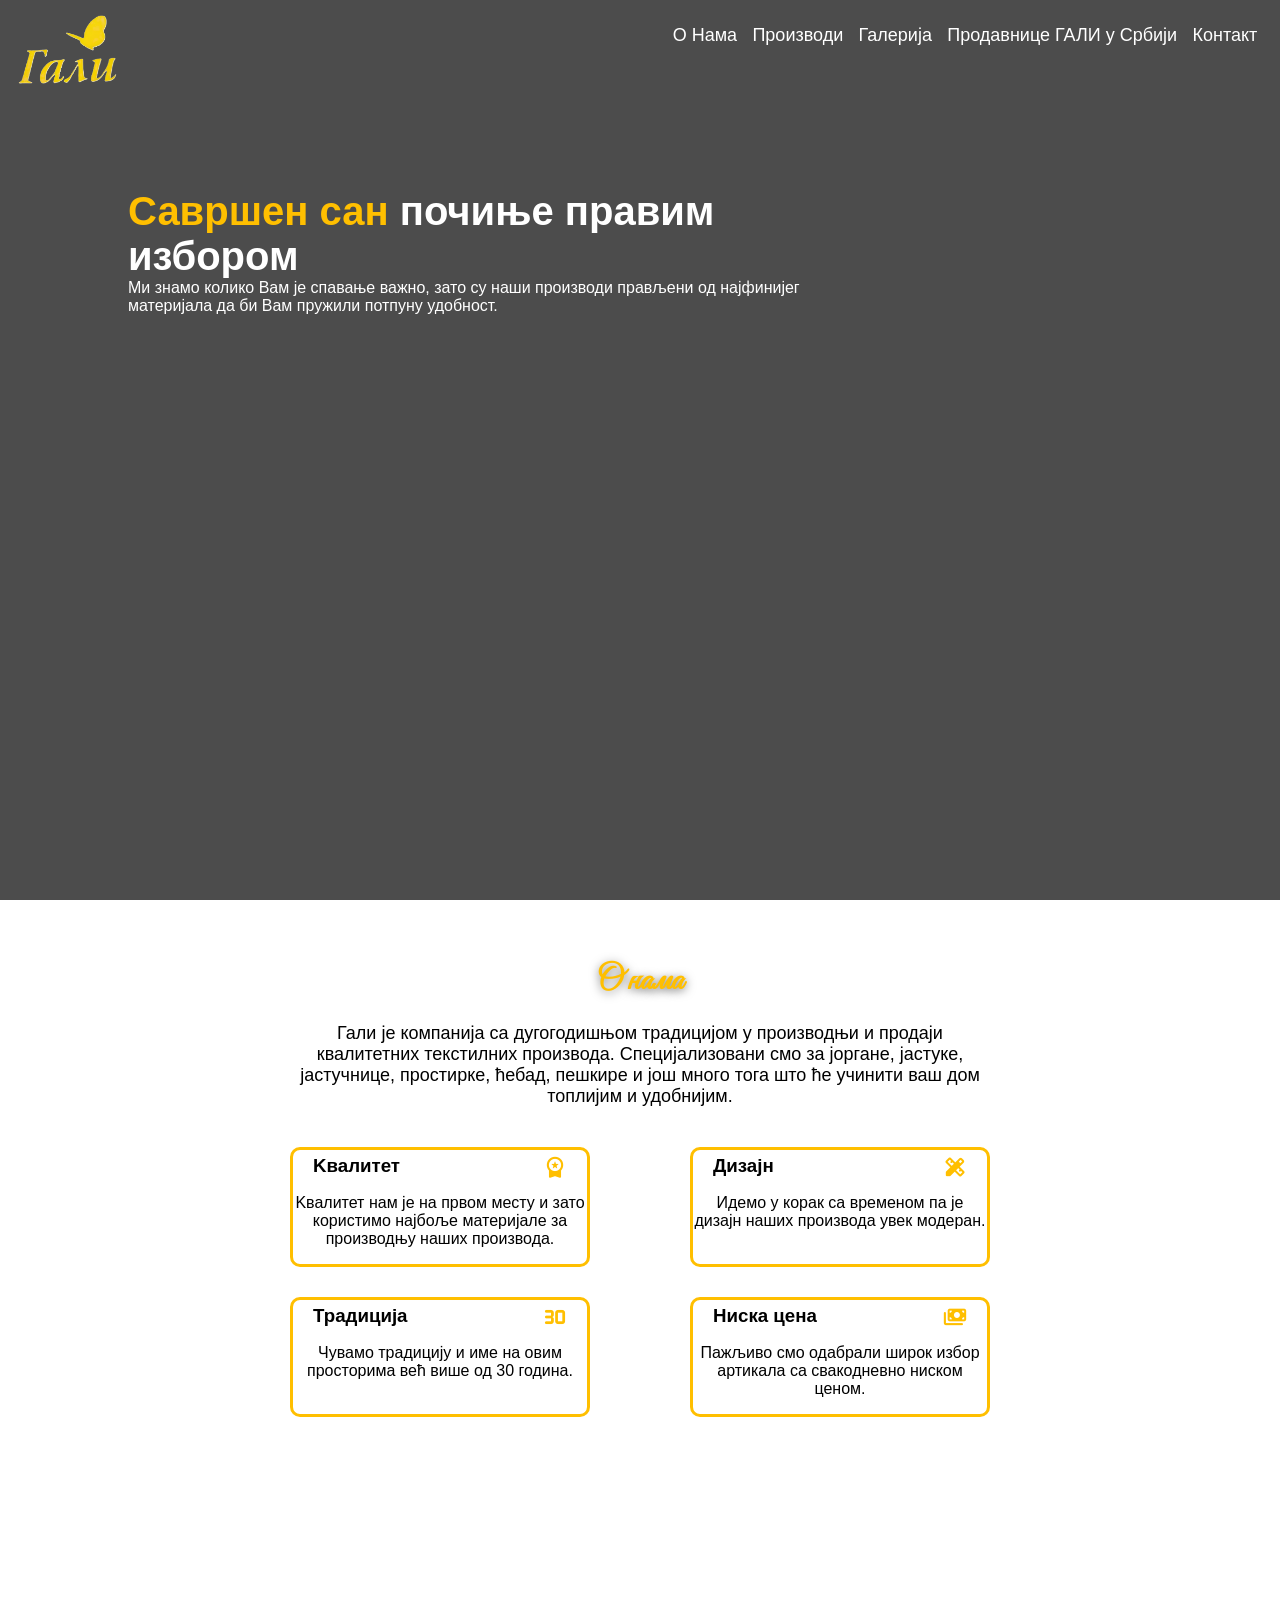
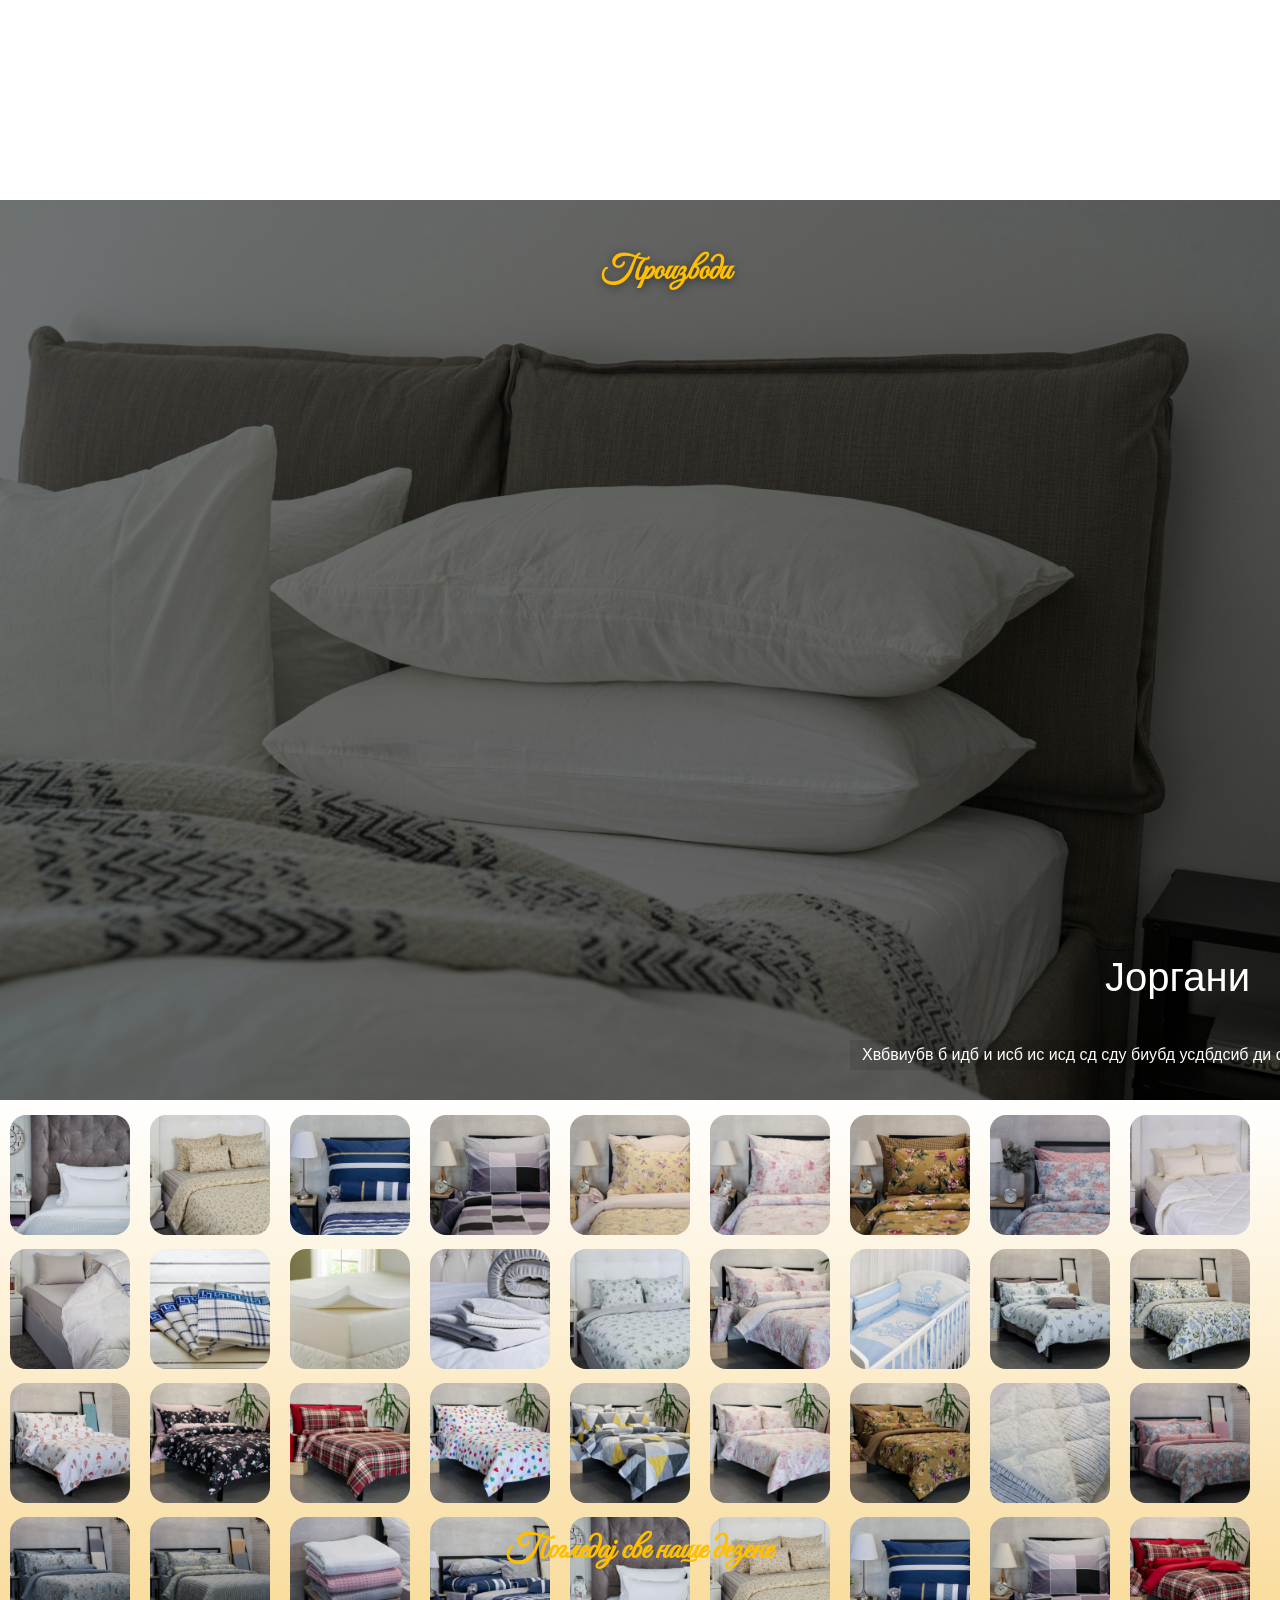
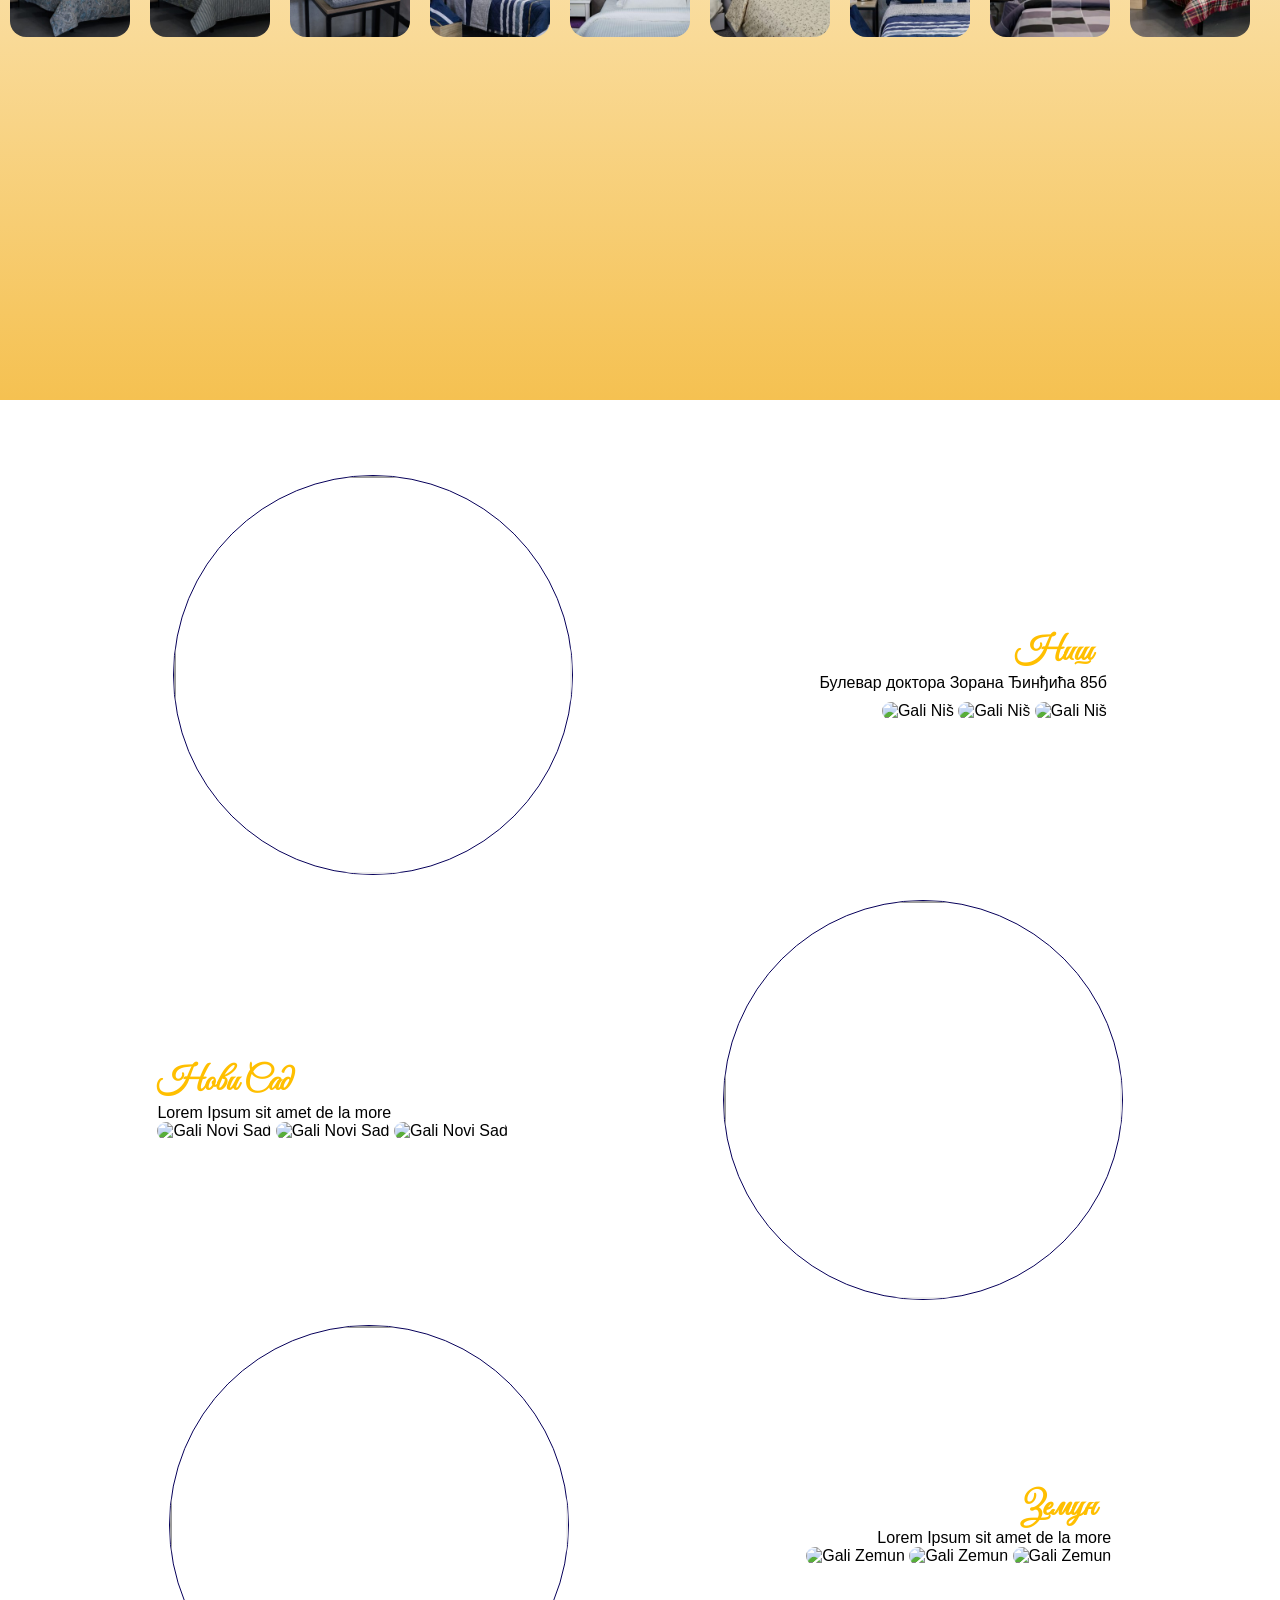
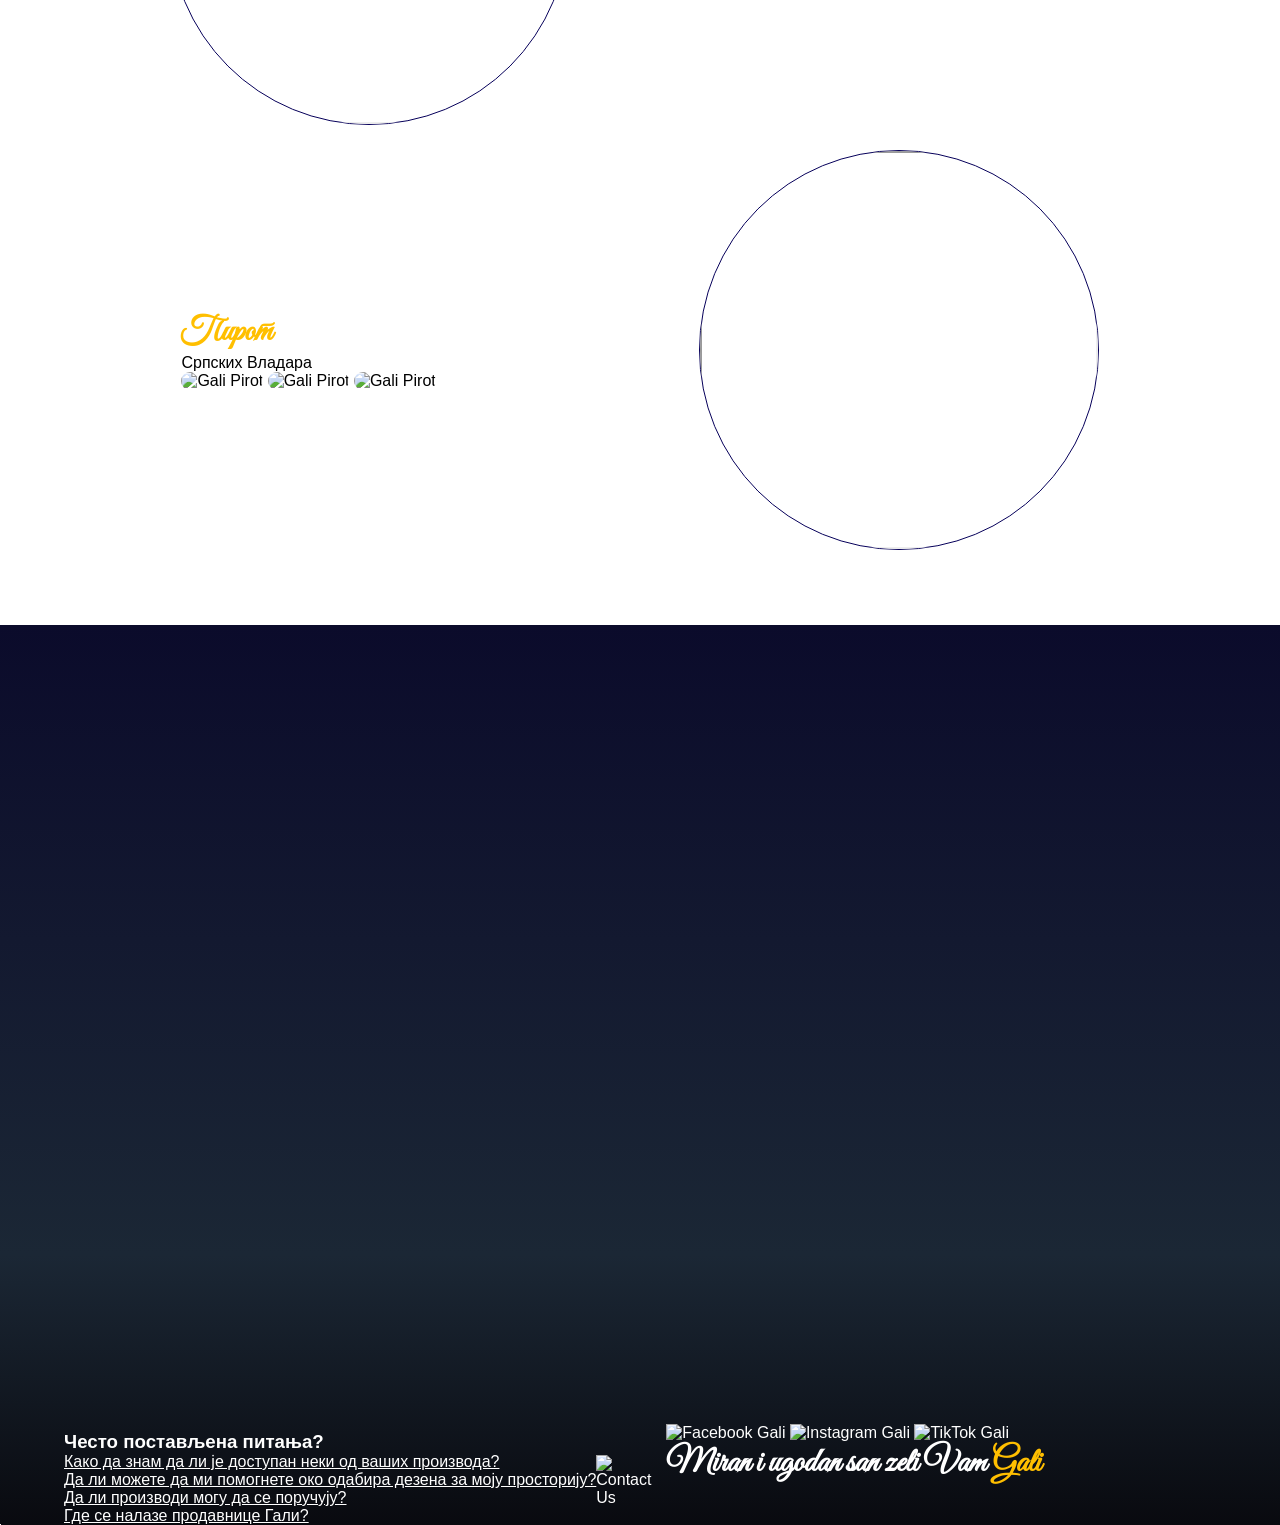
==== commit e93d9120: "Footer section commmit" ====
--- a/index.html
+++ b/index.html
@@ -171,6 +171,24 @@
     </section>
     <footer>
         <div class="stars"></div>
+        <div class="questions">
+            <h3>Често постављена питања?</h3>
+            <p>Како да знам да ли је доступан неки од ваших производа?</p>
+            <p>Да ли можете да ми помогнете око одабира дезена за моју просторију?</p>
+            <p>Да ли производи могу да се поручују?</p>
+            <p>Где се налазе продавнице Гали?</p>
+        </div>
+        <div class="contact-icon"> 
+            <img src="images&videos/social-medias/contact-us.png" alt="Contact Us">
+        </div>
+        <div class="footer-iconsandmessage">
+            <div class="social-medias">
+            <img src="images&videos/social-medias/facebook .png" alt="Facebook Gali">
+            <img src="images&videos/social-medias/instagram.png" alt="Instagram Gali">
+            <img src="images&videos/social-medias/tik-tok.png" alt="TikTok Gali">
+        </div>
+        <h1 id="ftr-message">Miran i ugodan san zeli Vam  <span id="ftr-wrd">Gali</span></h1>
+        </div>
     </footer>
 
     <script src="main.js"></script>
--- a/style.css
+++ b/style.css
@@ -438,9 +438,12 @@
 /*----------------------------Footer--------------------------------*/
 
 footer {
-    min-height: 500px;
+    min-height: 100vh;
     background: linear-gradient(to bottom, #0b0b2b, #1b2735 70%, #090a0f);
     overflow: hidden;
+    color: white;
+    display: flex;
+    align-items: flex-end;
 }
 
 .stars {
@@ -462,4 +465,42 @@
         80vw 92vh 1px white, 85vw 82vh 2px white, 90vw 88vh 1px white,
         95vw 75vh 2px white;
     animation: twinkle 8s infinite linear;
-}+}
+
+#ftr-message {
+    font-family: "Great Vibes", cursive;
+    font-size: 34px;
+    margin-bottom: 40px;
+}
+
+#ftr-wrd {
+    color: rgb(255, 191, 0);
+}
+
+.questions {
+    margin-top: 5%;
+    margin-left: 5%;
+}
+
+footer p {
+    text-decoration: underline;
+}
+
+.social-medias img {
+    width: 50px;
+    height: 50px;
+}
+.contact-icon img {
+    width: 70px;
+    height: 70px;
+
+}
+.contact-icon{
+    display: inline-flex;
+    justify-content: end;
+}
+.footer-iconsandmessage{
+    display: flex;
+    flex-direction: column;
+    
+}
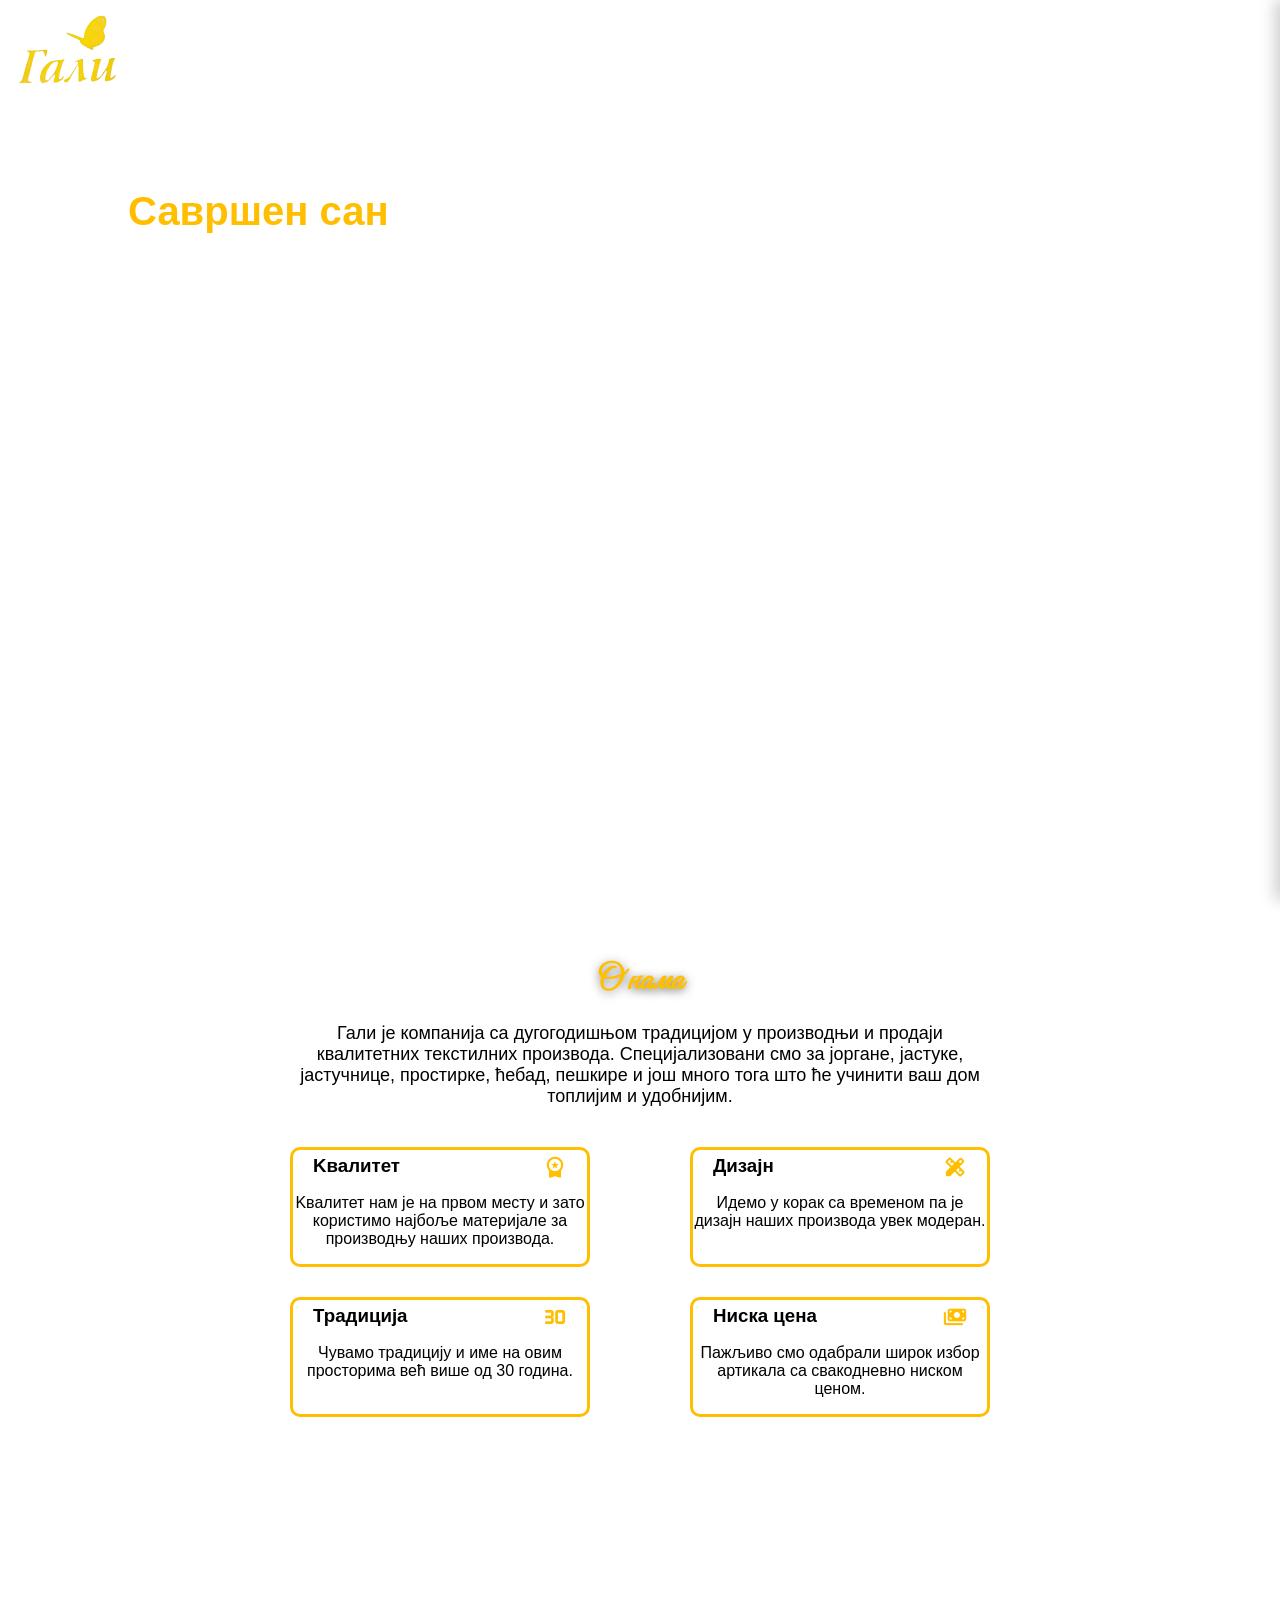
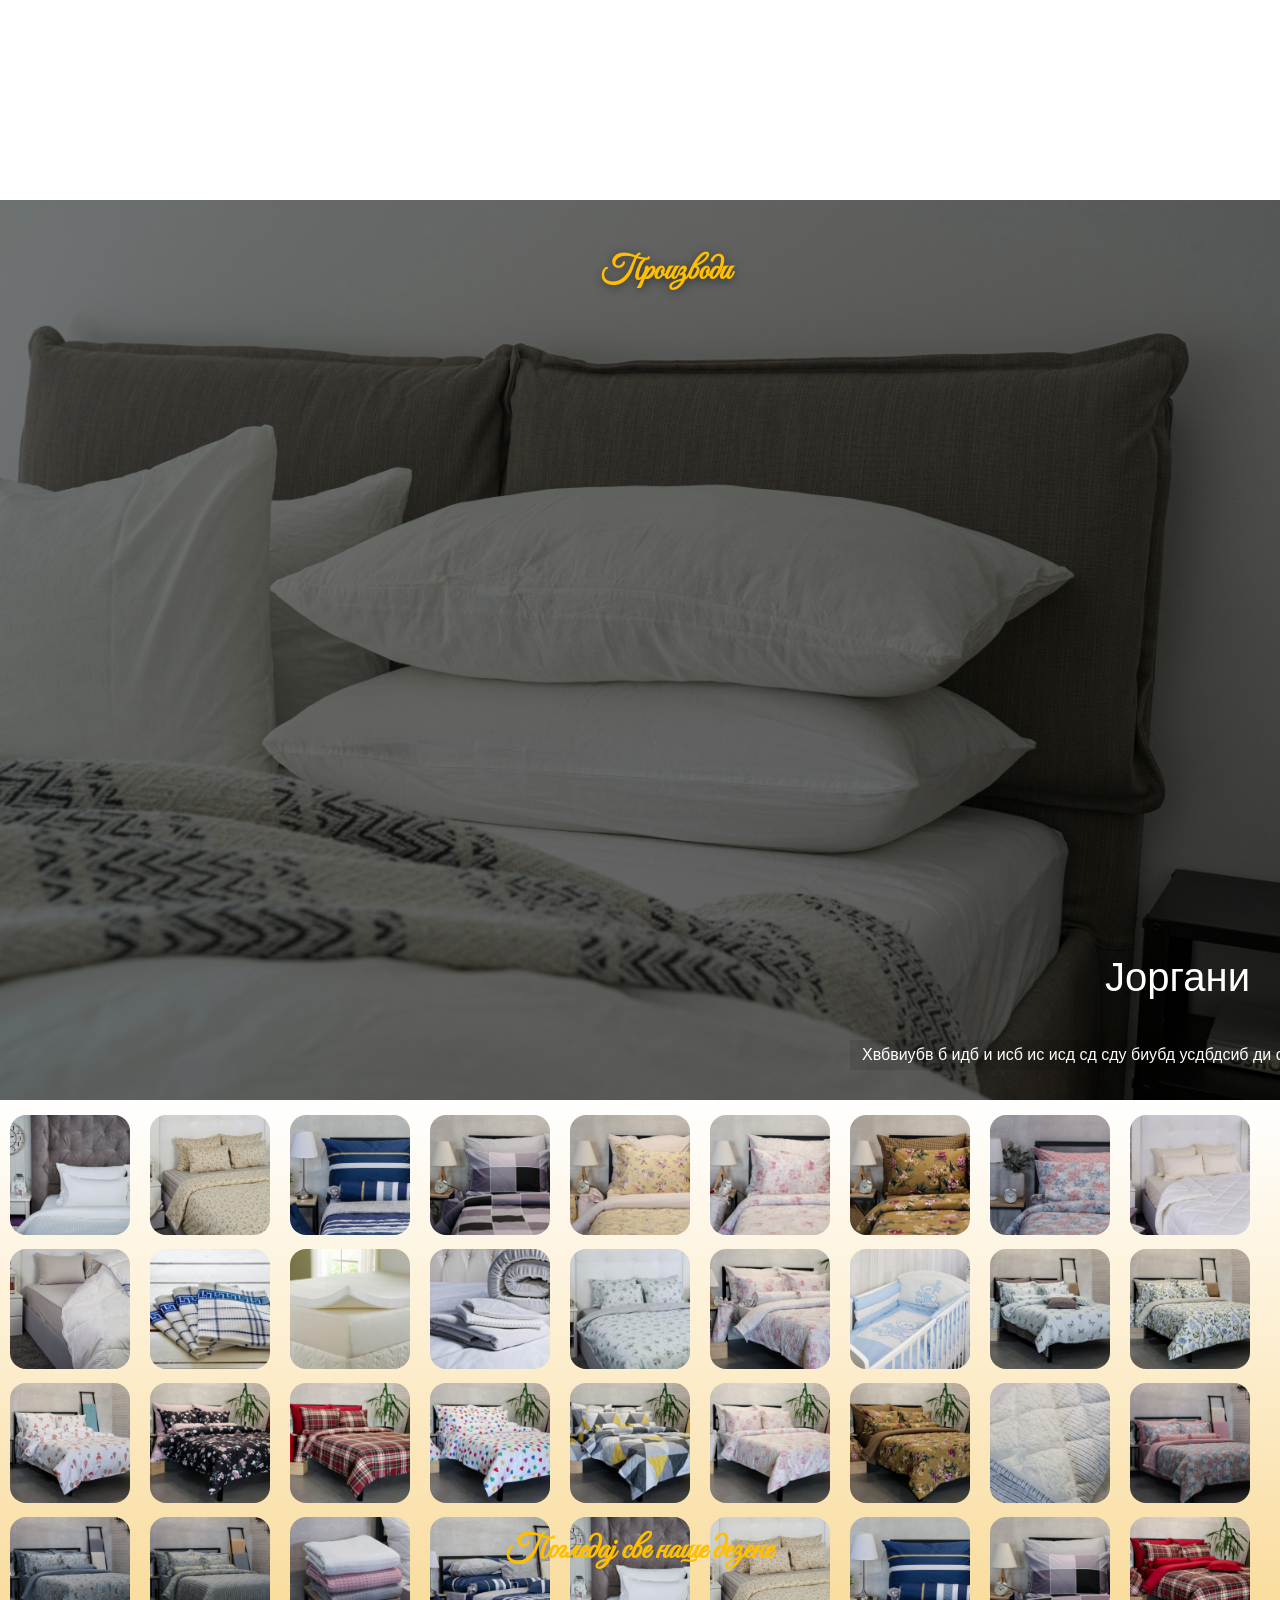
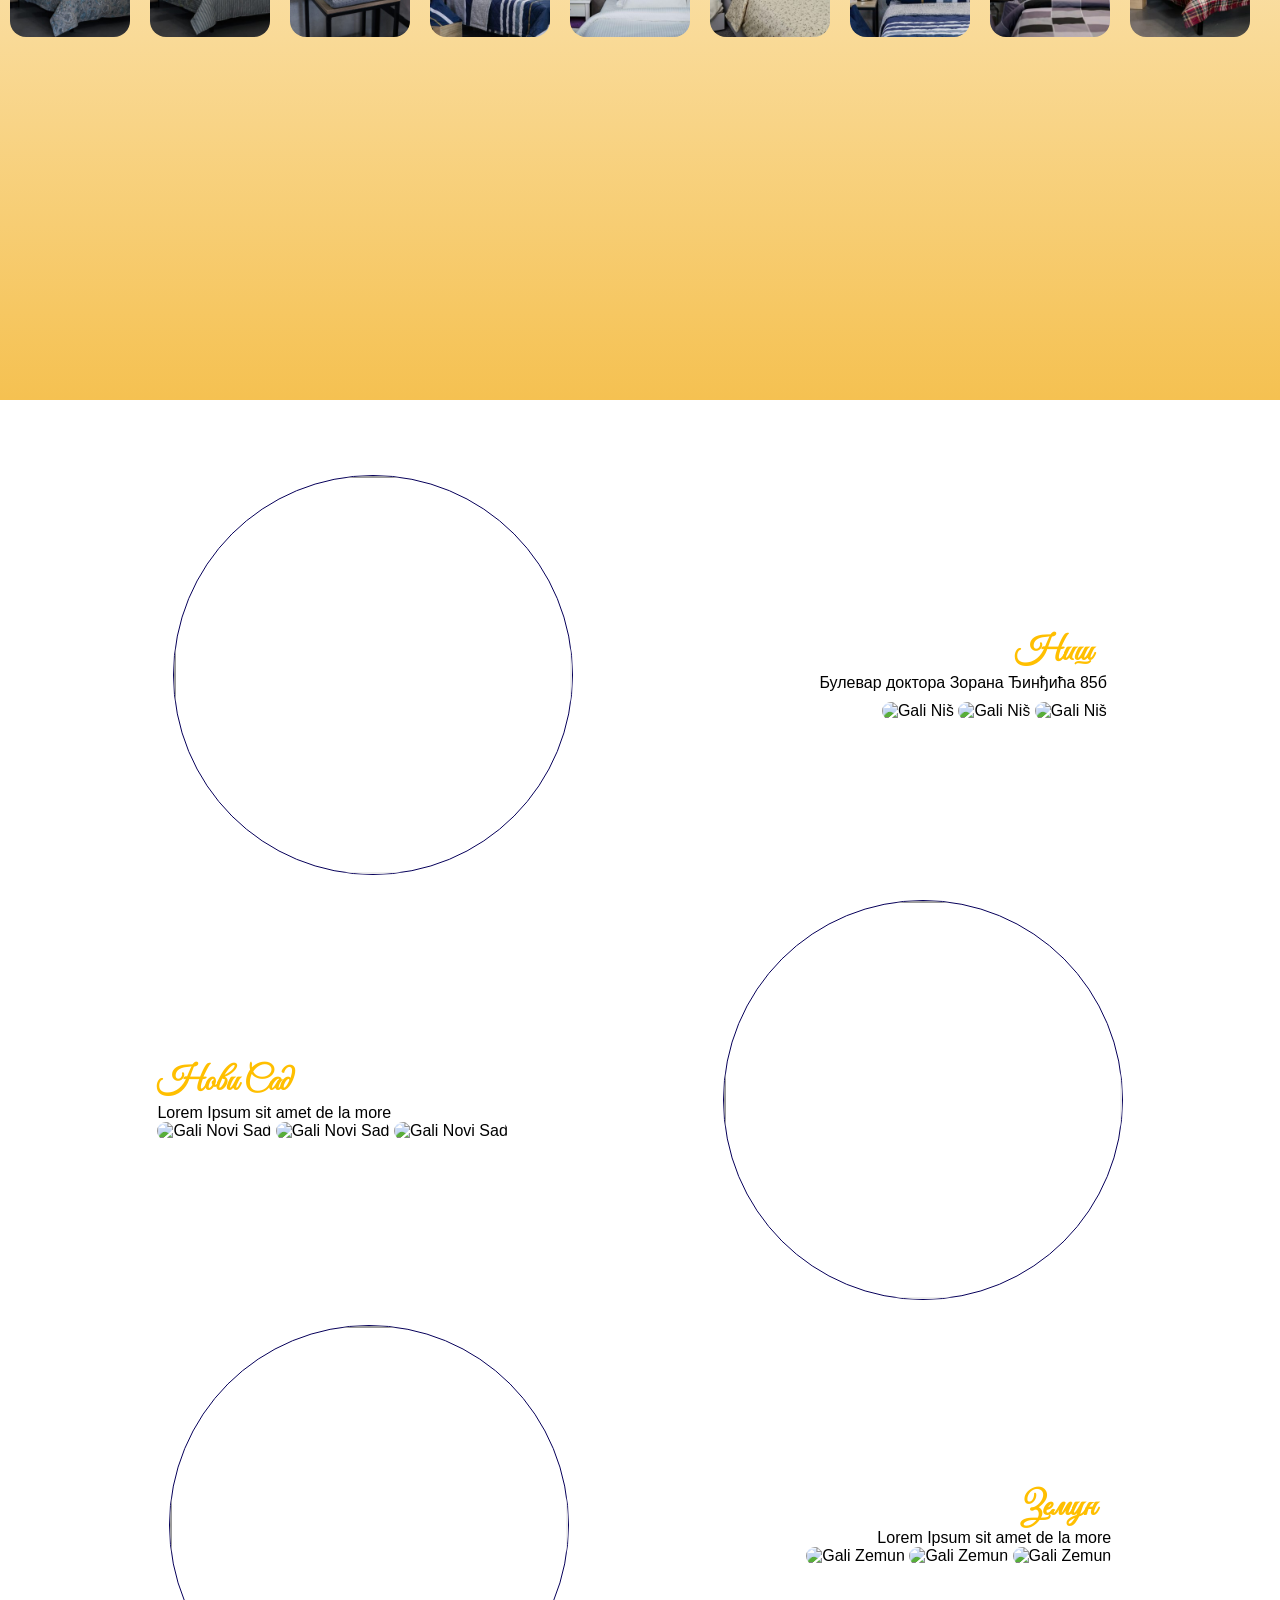
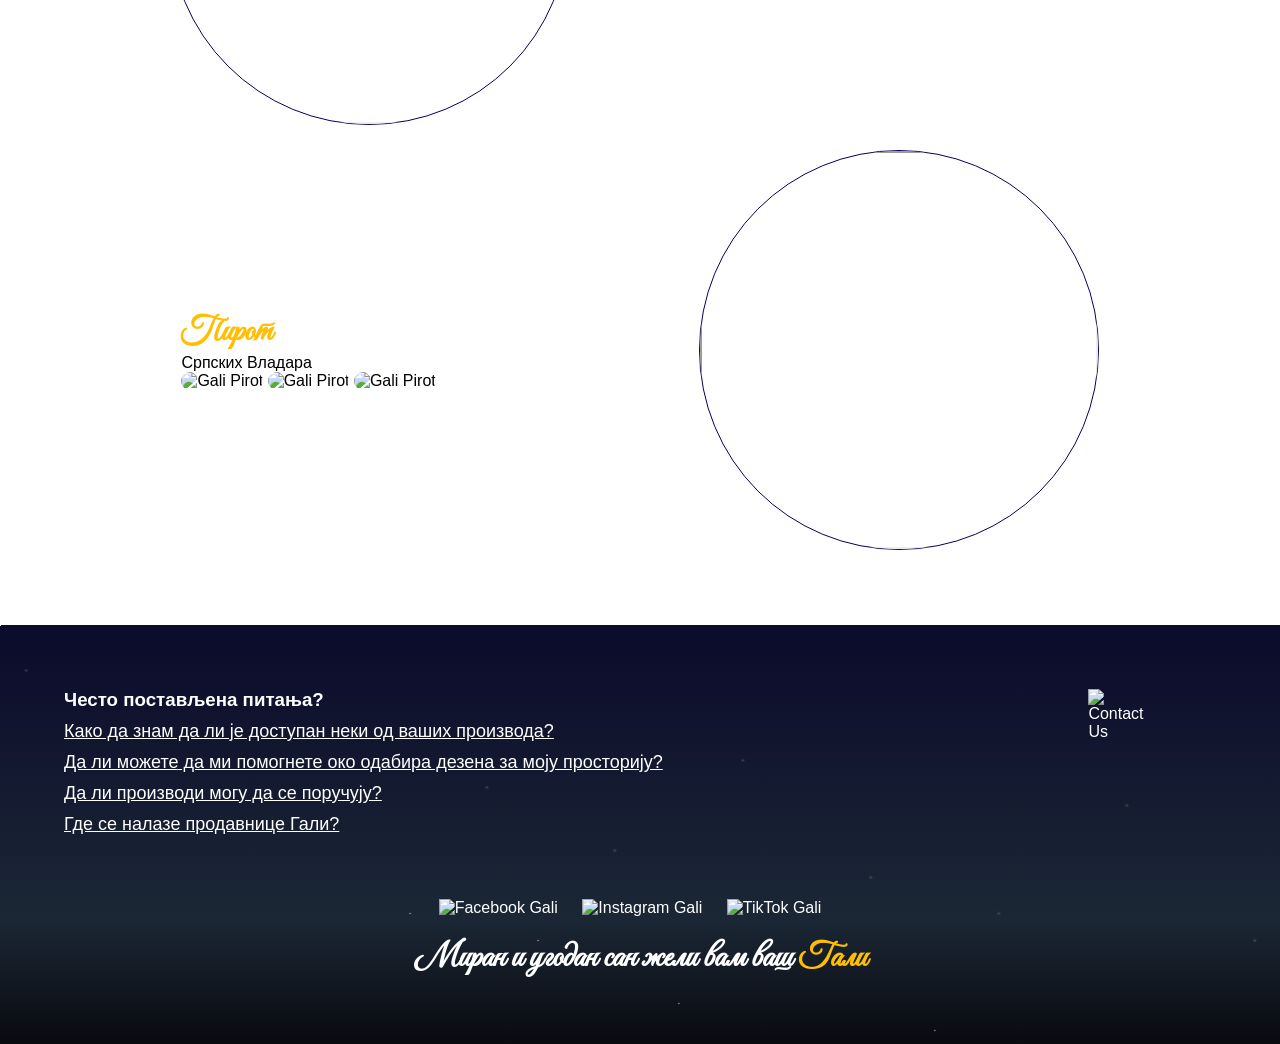
==== commit 6d012bf3: "Sidebar commit" ====
--- a/index.html
+++ b/index.html
@@ -17,11 +17,11 @@
                 <img id="logo" src="images&videos/gali-logo.png" alt="Gali">
             </div>
             <div class="menu-div">
-                <a href="#">О Нама</a>
-                <a href="#">Производи</a>
-                <a href="#">Галерија</a>
-                <a href="#">Продавнице ГАЛИ у Србији</a>
-                <a href="#">Контакт</a>
+                <a href="#about-section">О Нама</a>
+                <a href="#product-section">Производи</a>
+                <a href="#gallery-section">Галерија</a>
+                <a href="#our-locations">Продавнице ГАЛИ у Србији</a>
+                <a id="contact-btn">Контакт</a>
             </div>
         </div>
         <div class="overlay"></div>
@@ -36,7 +36,7 @@
                 материјала да би Вам пружили потпуну удобност.</p>
         </div>
     </section>
-    <section class="about-section">
+    <section id="about-section">
         <h1 id="about-title">О нама</h1>
         <p id="about-text">Гали је компанија са дугогодишњом традицијом у производњи и продаји квалитетних текстилних
             производа. Специјализовани смо за јоргане, јастуке, jaстучнице, простирке, ћебад, пешкире и још много тога
@@ -73,7 +73,7 @@
             </div>
         </div>
     </section>
-    <section class="product-section">
+    <section id="product-section">
         <h1 id="products-title">Производи</h1>
         <div class="products-container">
             <div class="product-one-container">
@@ -108,13 +108,15 @@
             </div>
         </div>
     </section>
-    <section class="gallery-section">
+    <section id="gallery-section">
         <button class="gallery-btn">Погледај све наше дезене</button>
     </section>
-    <section class="our-locations">
+    <section id="our-locations">
         <div class="first-location">
             <div class="card1">
-                <iframe src="https://www.google.com/maps/embed?pb=!1m18!1m12!1m3!1d3452.2200619953733!2d21.91453003231594!3d43.31510776582731!2m3!1f0!2f0!3f0!3m2!1i1024!2i768!4f13.1!3m3!1m2!1s0x4755b0969a1711af%3A0x8915def3b8a3ef2!2z0JHRg9C70LXQstCw0YAg0LTRgCDQl9C-0YDQsNC90LAg0ILQuNC90ZLQuNGb0LAgODViLCDQndC40Yg!5e0!3m2!1ssr!2srs!4v1768334021728!5m2!1ssr!2srs"  loading="lazy"  allowfullscreen="" ></iframe>
+                <iframe
+                    src="https://www.google.com/maps/embed?pb=!1m18!1m12!1m3!1d3452.2200619953733!2d21.91453003231594!3d43.31510776582731!2m3!1f0!2f0!3f0!3m2!1i1024!2i768!4f13.1!3m3!1m2!1s0x4755b0969a1711af%3A0x8915def3b8a3ef2!2z0JHRg9C70LXQstCw0YAg0LTRgCDQl9C-0YDQsNC90LAg0ILQuNC90ZLQuNGb0LAgODViLCDQndC40Yg!5e0!3m2!1ssr!2srs!4v1768334021728!5m2!1ssr!2srs"
+                    loading="lazy" allowfullscreen=""></iframe>
             </div>
             <div class="text1">
                 <h1>Ниш</h1>
@@ -137,12 +139,16 @@
                 </div>
             </div>
             <div class="card2">
-                <iframe src="https://www.google.com/maps/embed?pb=!1m18!1m12!1m3!1d993.266826740968!2d19.817240522823884!3d45.24005073609196!2m3!1f0!2f0!3f0!3m2!1i1024!2i768!4f13.1!3m3!1m2!1s0x475b10613de93455%3A0xb6f7d683724fe28!2z0J3QvtCy0Lgg0KHQsNC0!5e0!3m2!1ssr!2srs!4v1768335016805!5m2!1ssr!2srs" allowfullscreen="" loading="lazy"></iframe>
+                <iframe
+                    src="https://www.google.com/maps/embed?pb=!1m18!1m12!1m3!1d993.266826740968!2d19.817240522823884!3d45.24005073609196!2m3!1f0!2f0!3f0!3m2!1i1024!2i768!4f13.1!3m3!1m2!1s0x475b10613de93455%3A0xb6f7d683724fe28!2z0J3QvtCy0Lgg0KHQsNC0!5e0!3m2!1ssr!2srs!4v1768335016805!5m2!1ssr!2srs"
+                    allowfullscreen="" loading="lazy"></iframe>
             </div>
         </div>
         <div class="third-location">
             <div class="card3">
-                <iframe src="https://www.google.com/maps/embed?pb=!1m18!1m12!1m3!1d1000.1078877326926!2d20.369777520295354!3d44.84738528451726!2m3!1f0!2f0!3f0!3m2!1i1024!2i768!4f13.1!3m3!1m2!1s0x475a65a0f2186b45%3A0xa5a91f0b66ab974d!2z0JfQtdC80YPQvSwg0JHQtdC-0LPRgNCw0LQ!5e0!3m2!1ssr!2srs!4v1768335084181!5m2!1ssr!2srs" allowfullscreen="" loading="lazy"></iframe>
+                <iframe
+                    src="https://www.google.com/maps/embed?pb=!1m18!1m12!1m3!1d1000.1078877326926!2d20.369777520295354!3d44.84738528451726!2m3!1f0!2f0!3f0!3m2!1i1024!2i768!4f13.1!3m3!1m2!1s0x475a65a0f2186b45%3A0xa5a91f0b66ab974d!2z0JfQtdC80YPQvSwg0JHQtdC-0LPRgNCw0LQ!5e0!3m2!1ssr!2srs!4v1768335084181!5m2!1ssr!2srs"
+                    allowfullscreen="" loading="lazy"></iframe>
             </div>
             <div class="text3">
                 <h1>Земун</h1>
@@ -165,32 +171,64 @@
                 </div>
             </div>
             <div class="card4">
-                <iframe src="https://www.google.com/maps/embed?pb=!1m18!1m12!1m3!1d432.6440393120879!2d22.58652664920562!3d43.157645547145826!2m3!1f0!2f0!3f0!3m2!1i1024!2i768!4f13.1!3m3!1m2!1s0x47553d2fd4761f31%3A0x538f630419b68bdf!2z0KLRgNCzINCe0YHQu9C-0LHQvtC00LjQvtGG0LAgMjksINCf0LjRgNC-0YI!5e0!3m2!1ssr!2srs!4v1768334855709!5m2!1ssr!2srs"  allowfullscreen="" loading="lazy"></iframe>
+                <iframe
+                    src="https://www.google.com/maps/embed?pb=!1m18!1m12!1m3!1d432.6440393120879!2d22.58652664920562!3d43.157645547145826!2m3!1f0!2f0!3f0!3m2!1i1024!2i768!4f13.1!3m3!1m2!1s0x47553d2fd4761f31%3A0x538f630419b68bdf!2z0KLRgNCzINCe0YHQu9C-0LHQvtC00LjQvtGG0LAgMjksINCf0LjRgNC-0YI!5e0!3m2!1ssr!2srs!4v1768334855709!5m2!1ssr!2srs"
+                    allowfullscreen="" loading="lazy"></iframe>
             </div>
         </div>
     </section>
     <footer>
         <div class="stars"></div>
-        <div class="questions">
-            <h3>Често постављена питања?</h3>
-            <p>Како да знам да ли је доступан неки од ваших производа?</p>
-            <p>Да ли можете да ми помогнете око одабира дезена за моју просторију?</p>
-            <p>Да ли производи могу да се поручују?</p>
-            <p>Где се налазе продавнице Гали?</p>
-        </div>
-        <div class="contact-icon"> 
-            <img src="images&videos/social-medias/contact-us.png" alt="Contact Us">
-        </div>
-        <div class="footer-iconsandmessage">
+        <div class="footer-first-part">
+            <div class="questions">
+                <h3>Често постављена питања?</h3>
+                <p>Како да знам да ли је доступан неки од ваших производа?</p>
+                <p>Да ли можете да ми помогнете око одабира дезена за моју просторију?</p>
+                <p>Да ли производи могу да се поручују?</p>
+                <p>Где се налазе продавнице Гали?</p>
+            </div>
+            <div class="contact-icon">
+                <img src="images&videos/social-medias/contact-us.png" alt="Contact Us">
+            </div>
+        </div>
+        <div class="footer-second-part">
             <div class="social-medias">
-            <img src="images&videos/social-medias/facebook .png" alt="Facebook Gali">
-            <img src="images&videos/social-medias/instagram.png" alt="Instagram Gali">
-            <img src="images&videos/social-medias/tik-tok.png" alt="TikTok Gali">
-        </div>
-        <h1 id="ftr-message">Miran i ugodan san zeli Vam  <span id="ftr-wrd">Gali</span></h1>
+                <img src="images&videos/social-medias/facebook .png" alt="Facebook Gali">
+                <img src="images&videos/social-medias/instagram.png" alt="Instagram Gali">
+                <img src="images&videos/social-medias/tik-tok.png" alt="TikTok Gali">
+            </div>
+            <h1 id="ftr-message">Миран и угодан сан жели вам ваш <span id="ftr-wrd">Гали</span></h1>
         </div>
     </footer>
 
+    <div class="contact-sidebar">
+        <button class="close-btn">&times;</button>
+        <div class="contact-info">
+            <h1>Контакт телефони</h1>
+            <p> Ako желите да контактирате неку од наших продавница: </p>
+            <h2>Ниш</h2>
+            <h3>+381 63 8238 323</h3>
+            <h2>Нови Сад</h2>
+            <h3>+381 65 3855 773</h3>
+            <h2>Земун</h2>
+            <h3>+381 62 2129 656</h3>
+            <h2>Пирот</h2>
+            <h3>+381 64 1717 277</h3>
+            <p> Ako желите да постанете партнер компаније Гали или се обратите нашем представништву:
+            <h3>+381 61 2255 999</h3>
+            <h3>+010 855 773</h3>
+        </div>
+        <div class="mail-info">
+            <h2> Или нам се обратите путем e-mail-a</h2>
+            <label for="name">Ваше име</label>
+            <input id="name" type="text" placeholder="Петар Петровић">
+            <label for="mail">Ваш e-mail</label>
+            <input id="mail" type="text" placeholder="petarpetrovic@gmail.com">
+            <label for="message">Порука</label>
+            <textarea id="message" placeholder="Поштовани,  ..."></textarea>
+        </div>
+    </div>
+    <div class="overlay"></div>
     <script src="main.js"></script>
     </body>
 
--- a/style.css
+++ b/style.css
@@ -3,7 +3,9 @@
     padding: 0px;
     box-sizing: border-box;
 }
-
+ body{
+    scroll-behavior: smooth;
+ }
 html,
 body {
     height: 100%;
@@ -91,7 +93,6 @@
     display: inline-flex;
     justify-content: space-around;
     padding-top: 10px;
-
 }
 
 a {
@@ -99,16 +100,16 @@
     justify-content: space-around;
     text-decoration: none;
     color: white;
-
 }
 
 a:hover {
     color: rgb(255, 191, 0);
+    cursor: pointer;
 }
 
 /*---------------------------ABOUT-SECTION------------------------------*/
 
-.about-section {
+#about-section {
     height: 100vh;
     display: flex;
     flex-direction: column;
@@ -175,7 +176,7 @@
 }
 
 /*---------------------------PRODUCT SECTION------------------------*/
-.product-section {
+#product-section {
     overflow-x: auto;
     overflow-y: hidden;
     white-space: nowrap;
@@ -261,7 +262,7 @@
 
 /*---------------------GALLERY SECTION----------------------------*/
 
-.gallery-section {
+#gallery-section {
     background-image: linear-gradient(#ffffff, #f5c151);
     position: relative;
     width: 100%;
@@ -307,7 +308,7 @@
 
 /*------------------------OUR LOCATIONS------------------------------*/
 
-.our-locations {
+#our-locations {
     display: block;
 }
 
@@ -438,12 +439,12 @@
 /*----------------------------Footer--------------------------------*/
 
 footer {
-    min-height: 100vh;
+    min-height: 300px;
     background: linear-gradient(to bottom, #0b0b2b, #1b2735 70%, #090a0f);
     overflow: hidden;
     color: white;
     display: flex;
-    align-items: flex-end;
+    flex-direction: column;
 }
 
 .stars {
@@ -470,37 +471,123 @@
 #ftr-message {
     font-family: "Great Vibes", cursive;
     font-size: 34px;
-    margin-bottom: 40px;
 }
 
 #ftr-wrd {
     color: rgb(255, 191, 0);
 }
 
-.questions {
-    margin-top: 5%;
-    margin-left: 5%;
-}
 
 footer p {
     text-decoration: underline;
-}
-
+    margin-top: 10px;
+    font-size: 18px;
+}
 .social-medias img {
     width: 50px;
     height: 50px;
+    margin-bottom: 20px;
+    margin-right: 20px;
 }
 .contact-icon img {
     width: 70px;
     height: 70px;
-
 }
 .contact-icon{
     display: inline-flex;
     justify-content: end;
-}
-.footer-iconsandmessage{
+    z-index: 3;
+    margin-right: 5%;
+}
+.footer-second-part{
     display: flex;
     flex-direction: column;
-    
-}
+    align-items: center;
+    margin-bottom: 5%;
+}
+.footer-first-part{
+    display: inline-flex;
+    justify-content: space-between;
+    margin: 5%;
+}
+
+/* ----------------sidebar---------------------*/
+
+.contact-sidebar {
+    font-family: 'Lucida Sans', 'Lucida Sans Regular', 'Lucida Grande', 'Lucida Sans Unicode', Geneva, Verdana, sans-serif;
+    position: fixed;
+    top: 0;
+    right: -500px; 
+    width: 500px;
+    height: 100vh;
+    overflow-y: auto;
+    overflow-x: hidden;
+    background: #fff;
+    box-shadow: -5px 0 15px rgba(0,0,0,0.2);
+    padding: 30px;
+    transition: right 0.4s ease;
+    z-index: 1001;
+
+}
+.contact-sidebar.active{
+    right: 0px;
+}
+.contact-sidebar::-webkit-scrollbar {
+  display: none;
+}
+
+.contact-info{
+    text-align: center;
+    width: 400px;
+}
+.contact-info p{
+    font-size: 14px;
+}
+.mail-info{
+    display: flex;
+    flex-direction: column;
+    text-align: center;
+    width: 400px;
+}
+.mail-info label{
+    text-align: left;
+}
+textarea {
+    font-size: 16px;
+    height: 200px;
+    font-size: large;
+    border: 1px, solid, black;
+    border-radius: 10px;
+    padding: 10px 15px;
+}
+.mail-info input{
+    font-size: 16px;
+    border: 1px, solid, black;
+    border-radius: 10px;
+    height: 30px;
+    padding: 10px 15px;
+}
+.overlay {
+  position: fixed;
+  inset: 0;
+  background: rgba(0,0,0,0.5);
+  opacity: 0;
+  pointer-events: none;
+  transition: opacity 0.3s ease;
+  z-index: 1000;
+  overflow: hidden;
+}
+
+.overlay.active {
+  opacity: 1;
+  pointer-events: all;
+}
+.close-btn {
+  position: absolute;
+  top: 15px;
+  right: 15px;
+  font-size: 28px;
+  background: none;
+  border: none;
+  cursor: pointer;
+}
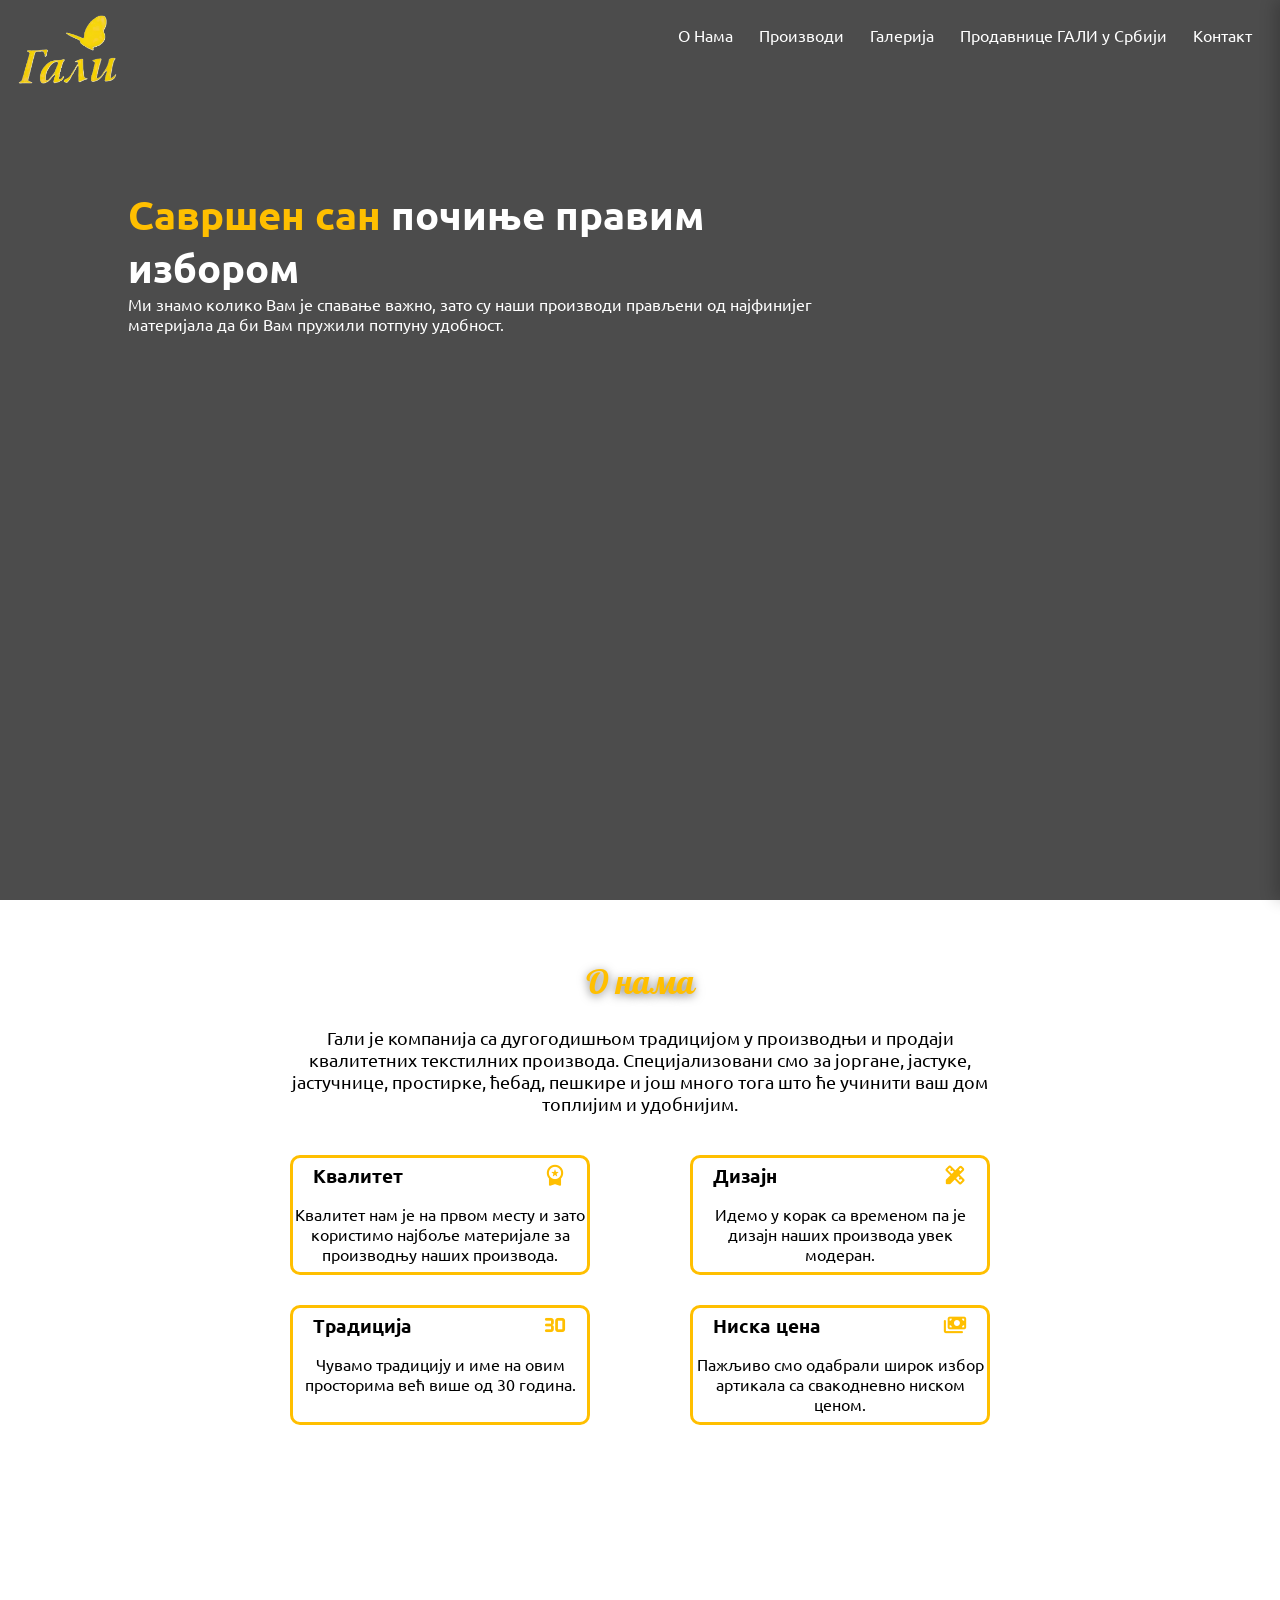
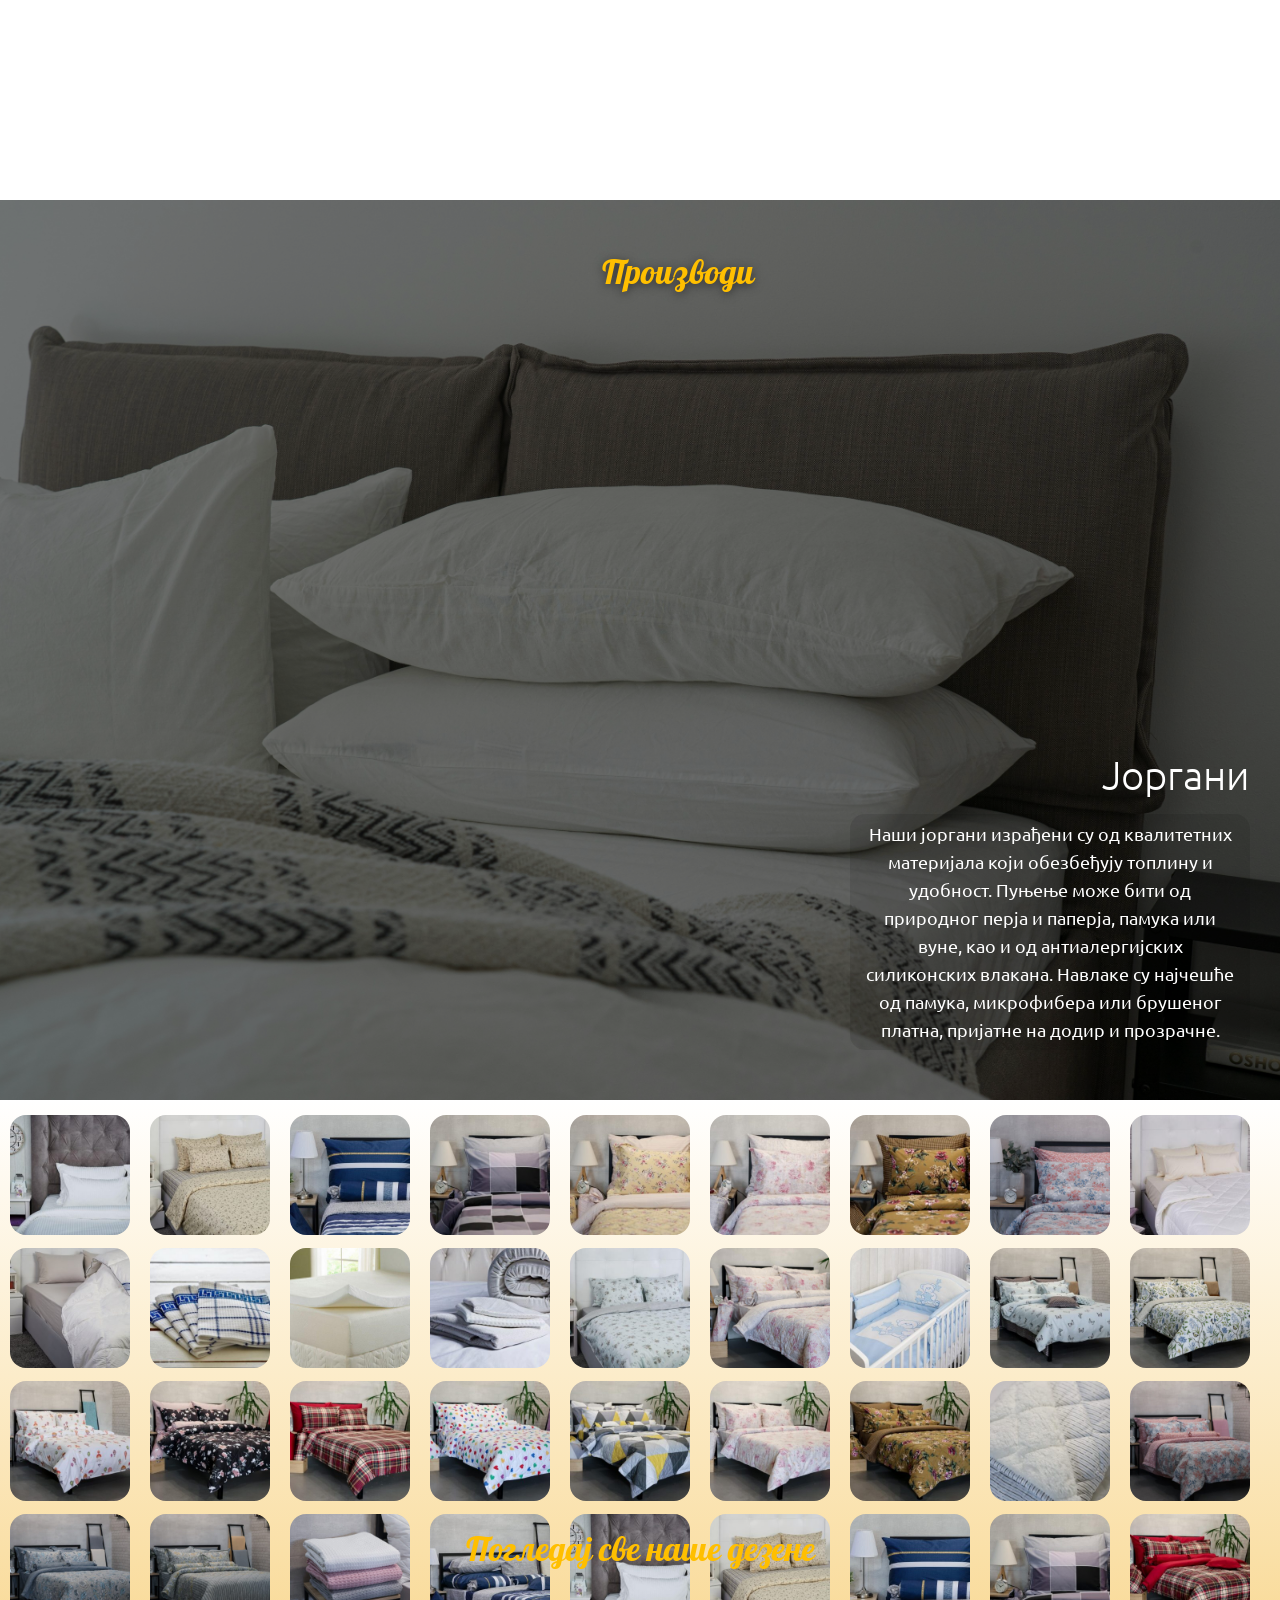
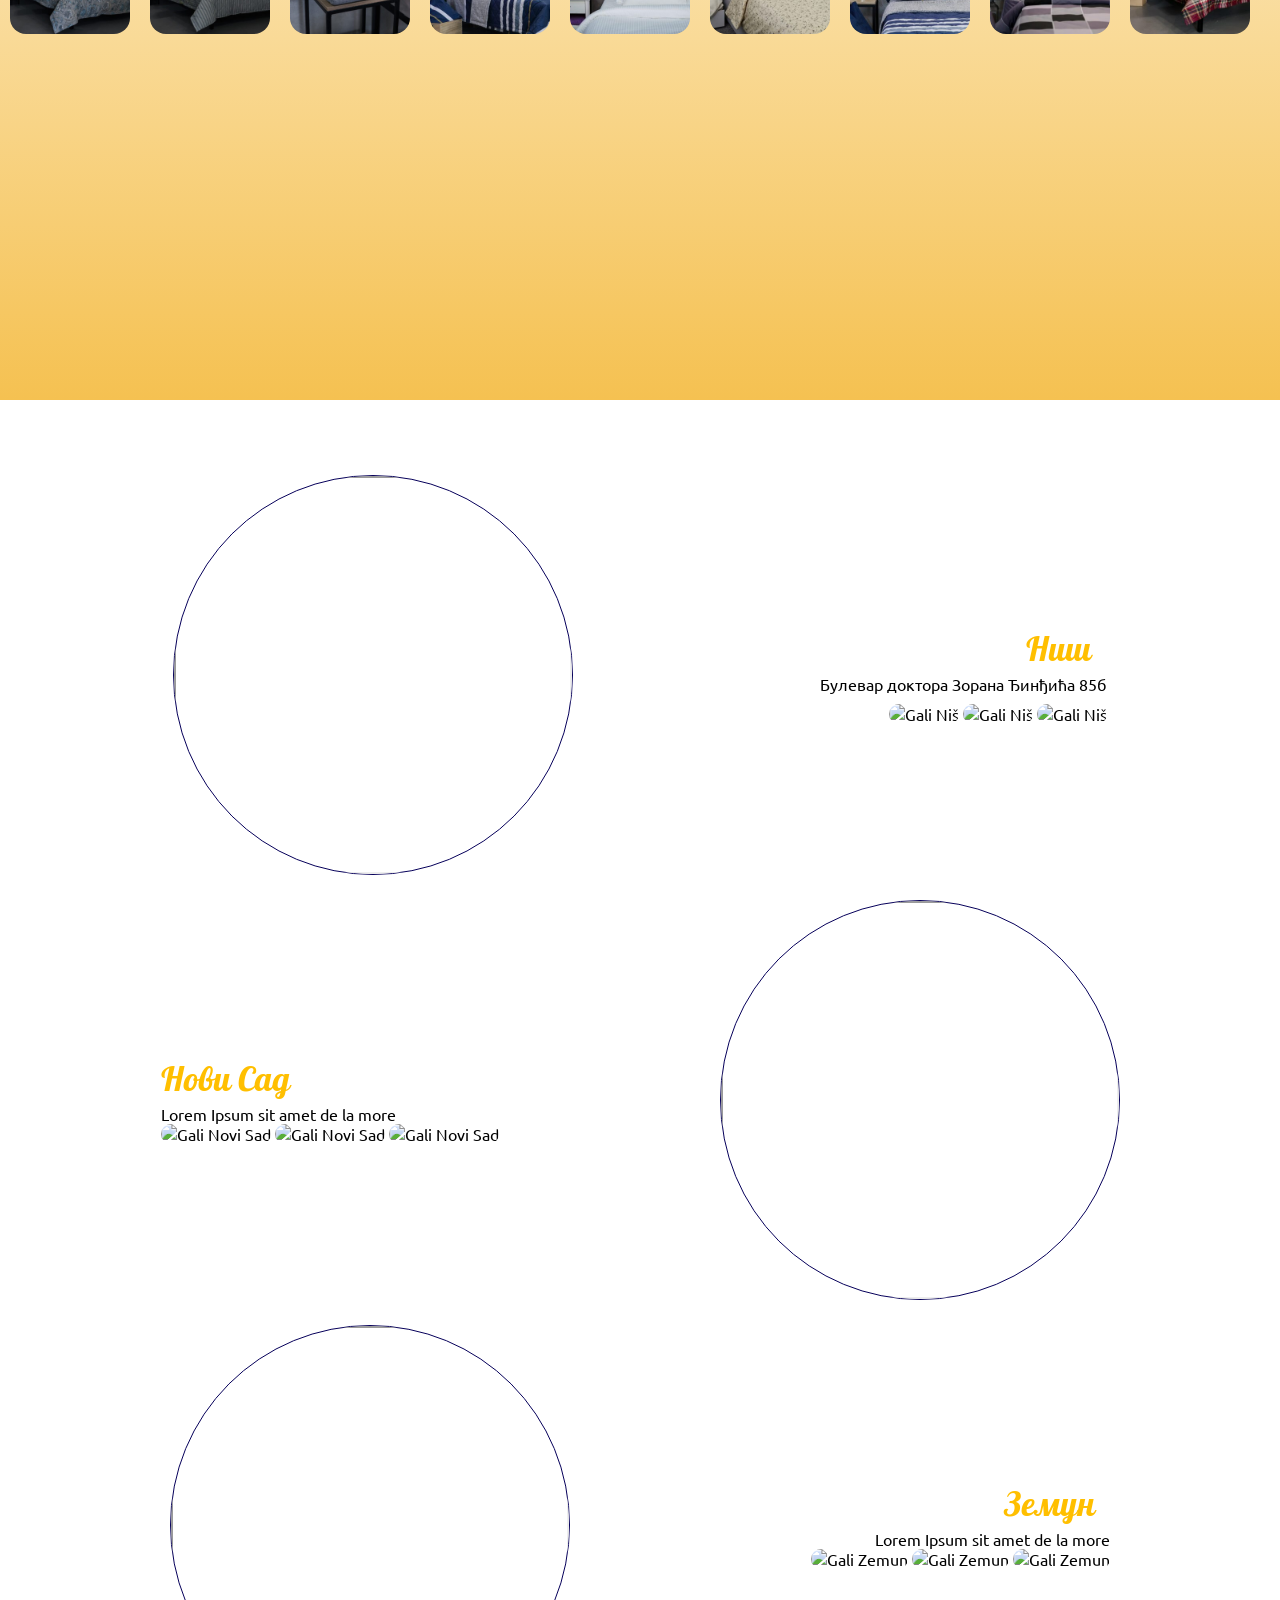
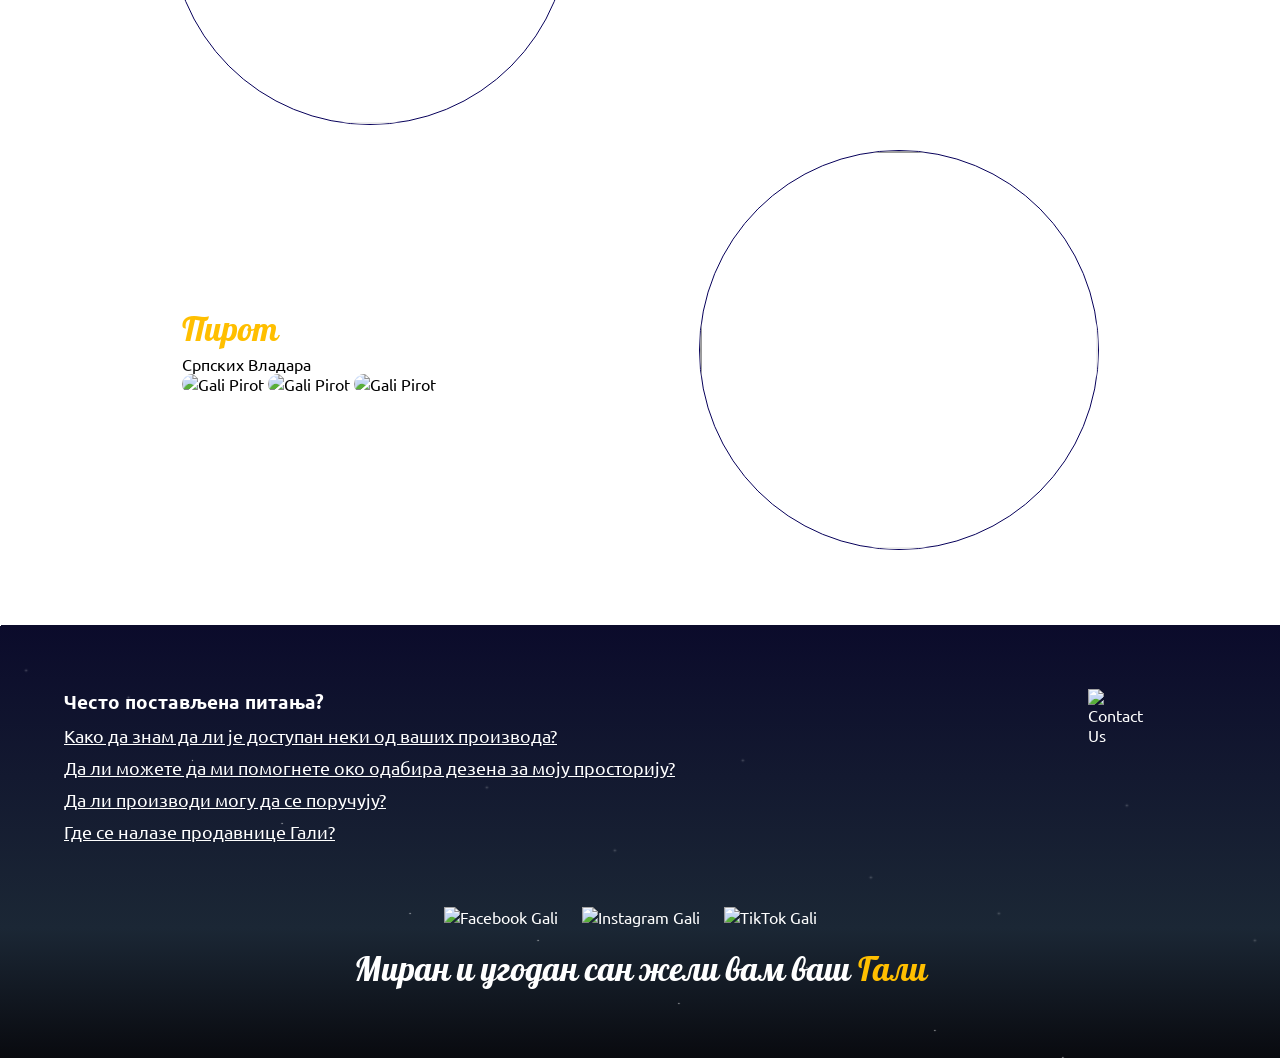
==== commit 6f33cbc7: "Product section commit" ====
--- a/index.html
+++ b/index.html
@@ -8,9 +8,7 @@
     <link rel="stylesheet" href="https://fonts.googleapis.com/css2?family=Material+Symbols+Rounded" />
     <link rel="preconnect" href="https://fonts.googleapis.com">
     <link rel="preconnect" href="https://fonts.gstatic.com" crossorigin>
-    <link
-        href="https://fonts.googleapis.com/css2?family=Great+Vibes&family=IBM+Plex+Serif:ital,wght@0,100;0,200;0,300;0,400;0,500;0,600;0,700;1,100;1,200;1,300;1,400;1,500;1,600;1,700&display=swap"
-        rel="stylesheet">
+    <link href="https://fonts.googleapis.com/css2?family=Open+Sans:ital,wght@0,300..800;1,300..800&family=Pattaya&family=Ubuntu:ital,wght@0,300;0,400;0,500;0,700;1,300;1,400;1,500;1,700&display=swap" rel="stylesheet">
     <section class="hero">
         <div class="nav">
             <div class="logo-div">
@@ -24,7 +22,7 @@
                 <a id="contact-btn">Контакт</a>
             </div>
         </div>
-        <div class="overlay"></div>
+        <div class="main-overlay"></div>
         <video autoplay muted loop playsinline>
             <source src="images&videos/main-page-video.mp4" type="video/mp4">
             Gali
@@ -79,38 +77,38 @@
             <div class="product-one-container">
                 <img src="images&videos/picture1.jpg" alt="Picture 1">
                 <h2 class="product-title">Јоргани</h2>
-                <p class="product-text">Хвбвиубв б идб и исб ис исд сд сду биубд усдбдсиб ди сди уду ису бд ус
-                    дуцуслвуаиц</p>
+                <p class="product-text">Наши јоргани израђени су од квалитетних материјала који обезбеђују топлину и удобност. Пуњење може бити од природног перја и паперја, памука или вуне, као и од антиалергијских силиконских влакана. Навлаке су најчешће од памука, микрофибера или брушеног платна, пријатне на додир и прозрачне.</p>
             </div>
             <div class="product-one-container">
                 <img src="images&videos/picture2.jpg" alt="Picture 2">
                 <h2 class="product-title">Јастуци</h2>
-                <p class="product-text">Хвбвиубв б идб и исб ис исд сд сду биубд усдбдсиб ди сди уду ису бд ус
-                    дуцуслвуаиц</p>
+                <p class="product-text">Јастуци су направљени од пажљиво одабраних материјала за максималну подршку и комфор. Пуњење може бити од меморијске пене, силиконских влакана, латекса, перја или памука. Спољашња навлака је од памука, сатена, микрофибера или бамбусових влакана.</p>
             </div>
             <div class="product-one-container">
                 <img src="images&videos/picture3.jpg" alt="Picture 3">
                 <h2 class="product-title">Прекривачи</h2>
-                <p class="product-text">Хвбвиубв б идб и исб ис исд сд сду биубд усдбдсиб ди сди уду ису бд ус
-                    дуцуслвуаиц</p>
+                <p class="product-text">Прекривачи су израђени од лаганих и издржљивих материјала који улепшавају сваки простор. Могу бити од памука, полиестера, плиша, микрофибера или комбинације природних и синтетичких влакана. Пуњени модели садрже танак слој вате или силиконског пуњења за додатну мекоћу.</p>
             </div>
             <div class="product-one-container">
                 <img src="images&videos/picture4.jpg" alt="Picture 4">
                 <h2 class="product-title">Постељина</h2>
-                <p class="product-text">Хвбвиубв б идб и исб ис исд сд сду биубд усдбдсиб ди сди уду ису бд ус
-                    дуцуслвуаиц</p>
+                <p class="product-text">Постељина је направљена од квалитетних тканина које обезбеђују удобан и здрав сан. Најчешће се израђује од 100% памука, памучног сатена, ранфорса, фланела, лана или бамбусових влакана. Материјали су прозрачни, пријатни за кожу и дуготрајни.</p>
             </div>
             <div class="product-one-container">
                 <img src="images&videos/picture5.jpg" alt="Picture 5">
                 <h2 class="product-title">Пешкири</h2>
-                <p class="product-text">Хвбвиубв б идб и исб ис исд сд сду биубд усдбдсиб ди сди уду ису бд ус
-                    дуцуслвуаиц</p>
+                <p class="product-text">Пешкири су направљени од високо упијајућих материјала који пружају мекоћу и дуготрајност. Израђују се од 100% памука, египатског памука, бамбусових влакана или комбинације памука и микрофибера. Одликују се великом моћи упијања и пријатним осећајем на кожи.</p>
             </div>
         </div>
     </section>
     <section id="gallery-section">
+        <div class="slider-one"></div>
+        <div class="slider-two"></div>
         <button class="gallery-btn">Погледај све наше дезене</button>
-    </section>
+        <div class="slider-three"></div>
+        <div class="slider-four"></div>
+    </section>
+
     <section id="our-locations">
         <div class="first-location">
             <div class="card1">
@@ -226,10 +224,12 @@
             <input id="mail" type="text" placeholder="petarpetrovic@gmail.com">
             <label for="message">Порука</label>
             <textarea id="message" placeholder="Поштовани,  ..."></textarea>
+            <button id="send-button">Пошаљи</button>
         </div>
     </div>
     <div class="overlay"></div>
     <script src="main.js"></script>
+    
     </body>
 
 </html>
--- a/style.css
+++ b/style.css
@@ -3,19 +3,15 @@
     padding: 0px;
     box-sizing: border-box;
 }
- body{
-    scroll-behavior: smooth;
- }
 html,
 body {
     height: 100%;
-    font-family: 'Gill Sans', 'Gill Sans MT', Calibri, 'Trebuchet MS', sans-serif;
-}
-
+    font-family: "Ubuntu", sans-serif;
+    scroll-behavior: smooth;
+}
 section {
     min-height: 100vh;
 }
-
 .hero {
     position: relative;
     width: 100%;
@@ -64,7 +60,7 @@
     font-size: 16px;
 }
 
-.overlay {
+.main-overlay {
     position: absolute;
     top: 0;
     left: 0;
@@ -88,7 +84,7 @@
 }
 
 .menu-div {
-    font-size: 18px;
+    font-size: 16px;
     width: 600px;
     display: inline-flex;
     justify-content: space-around;
@@ -118,7 +114,8 @@
 }
 
 #about-title {
-    font-family: "Great Vibes", cursive;
+    font-family: "Pattaya", sans-serif;
+    font-weight: 200;
     font-size: 34px;
     color: rgb(255, 191, 0);
     margin-bottom: 20px;
@@ -192,7 +189,8 @@
     right: 50%;
     left: 48%;
     transform: translateX(-50%);
-    font-family: "Great Vibes", cursive;
+    font-family: "Pattaya", sans-serif;
+    font-weight: 200;
     font-size: 34px;
     color: rgb(255, 191, 0);
     z-index: 100;
@@ -222,15 +220,20 @@
 
 .product-one-container p {
     position: absolute;
-    bottom: 30px;
+    bottom: 50px;
     right: 30px;
     width: 400px;
     z-index: 3;
     color: white;
-    font-size: 16px;
+    font-size: 18px;
     background: rgba(0, 0, 0, 0.1);
+    border-radius: 15px;
     padding: 6px 12px;
-
+    width: 400px;
+    text-wrap: wrap;
+    text-align: center;
+    text-underline-offset: 10px;
+    line-height: 28px;
 }
 
 .product-one-container h2 {
@@ -240,7 +243,7 @@
     padding-top: 20px;
     position: absolute;
     z-index: 3;
-    bottom: 100px;
+    bottom: 300px;
     right: 30px;
 }
 
@@ -294,7 +297,8 @@
     padding: 14px 32px;
     font-size: 34px;
     font-weight: 600;
-    font-family: "Great Vibes", cursive;
+    font-family: "Pattaya", sans-serif;
+    font-weight: 200;
     color: rgb(255, 191, 0);
     z-index: 10;
 }
@@ -345,7 +349,8 @@
 .text2 h1,
 .text3 h1,
 .text4 h1 {
-    font-family: "Great Vibes", cursive;
+    font-family: "Pattaya", sans-serif;
+    font-weight: 200;
     font-size: 34px;
     color: rgb(255, 191, 0);
     padding-right: 15px;
@@ -469,7 +474,8 @@
 }
 
 #ftr-message {
-    font-family: "Great Vibes", cursive;
+   font-family: "Pattaya", sans-serif;
+    font-weight: 200;
     font-size: 34px;
 }
 
@@ -514,7 +520,6 @@
 /* ----------------sidebar---------------------*/
 
 .contact-sidebar {
-    font-family: 'Lucida Sans', 'Lucida Sans Regular', 'Lucida Grande', 'Lucida Sans Unicode', Geneva, Verdana, sans-serif;
     position: fixed;
     top: 0;
     right: -500px; 
@@ -527,7 +532,6 @@
     padding: 30px;
     transition: right 0.4s ease;
     z-index: 1001;
-
 }
 .contact-sidebar.active{
     right: 0px;
@@ -537,17 +541,25 @@
 }
 
 .contact-info{
+    display: flex;
+    flex-direction: column;
     text-align: center;
     width: 400px;
+    gap: 10px;
 }
 .contact-info p{
     font-size: 14px;
 }
+.contact-sidebar h2{
+    color:  rgb(255, 191, 0);
+}
 .mail-info{
+    margin-top: 15px;
     display: flex;
     flex-direction: column;
     text-align: center;
     width: 400px;
+    gap: 10px;
 }
 .mail-info label{
     text-align: left;
@@ -577,7 +589,6 @@
   z-index: 1000;
   overflow: hidden;
 }
-
 .overlay.active {
   opacity: 1;
   pointer-events: all;
@@ -590,4 +601,15 @@
   background: none;
   border: none;
   cursor: pointer;
+}
+#send-button {
+    margin-top: 15px;
+    margin-left: 42%;
+    margin-right: 42%;
+    height: 30px;
+    width: 80px;
+    border: 1px, solid, white;
+    border-radius: 10px;
+    background-color: rgb(255, 191, 0);
+    color: white;
 }
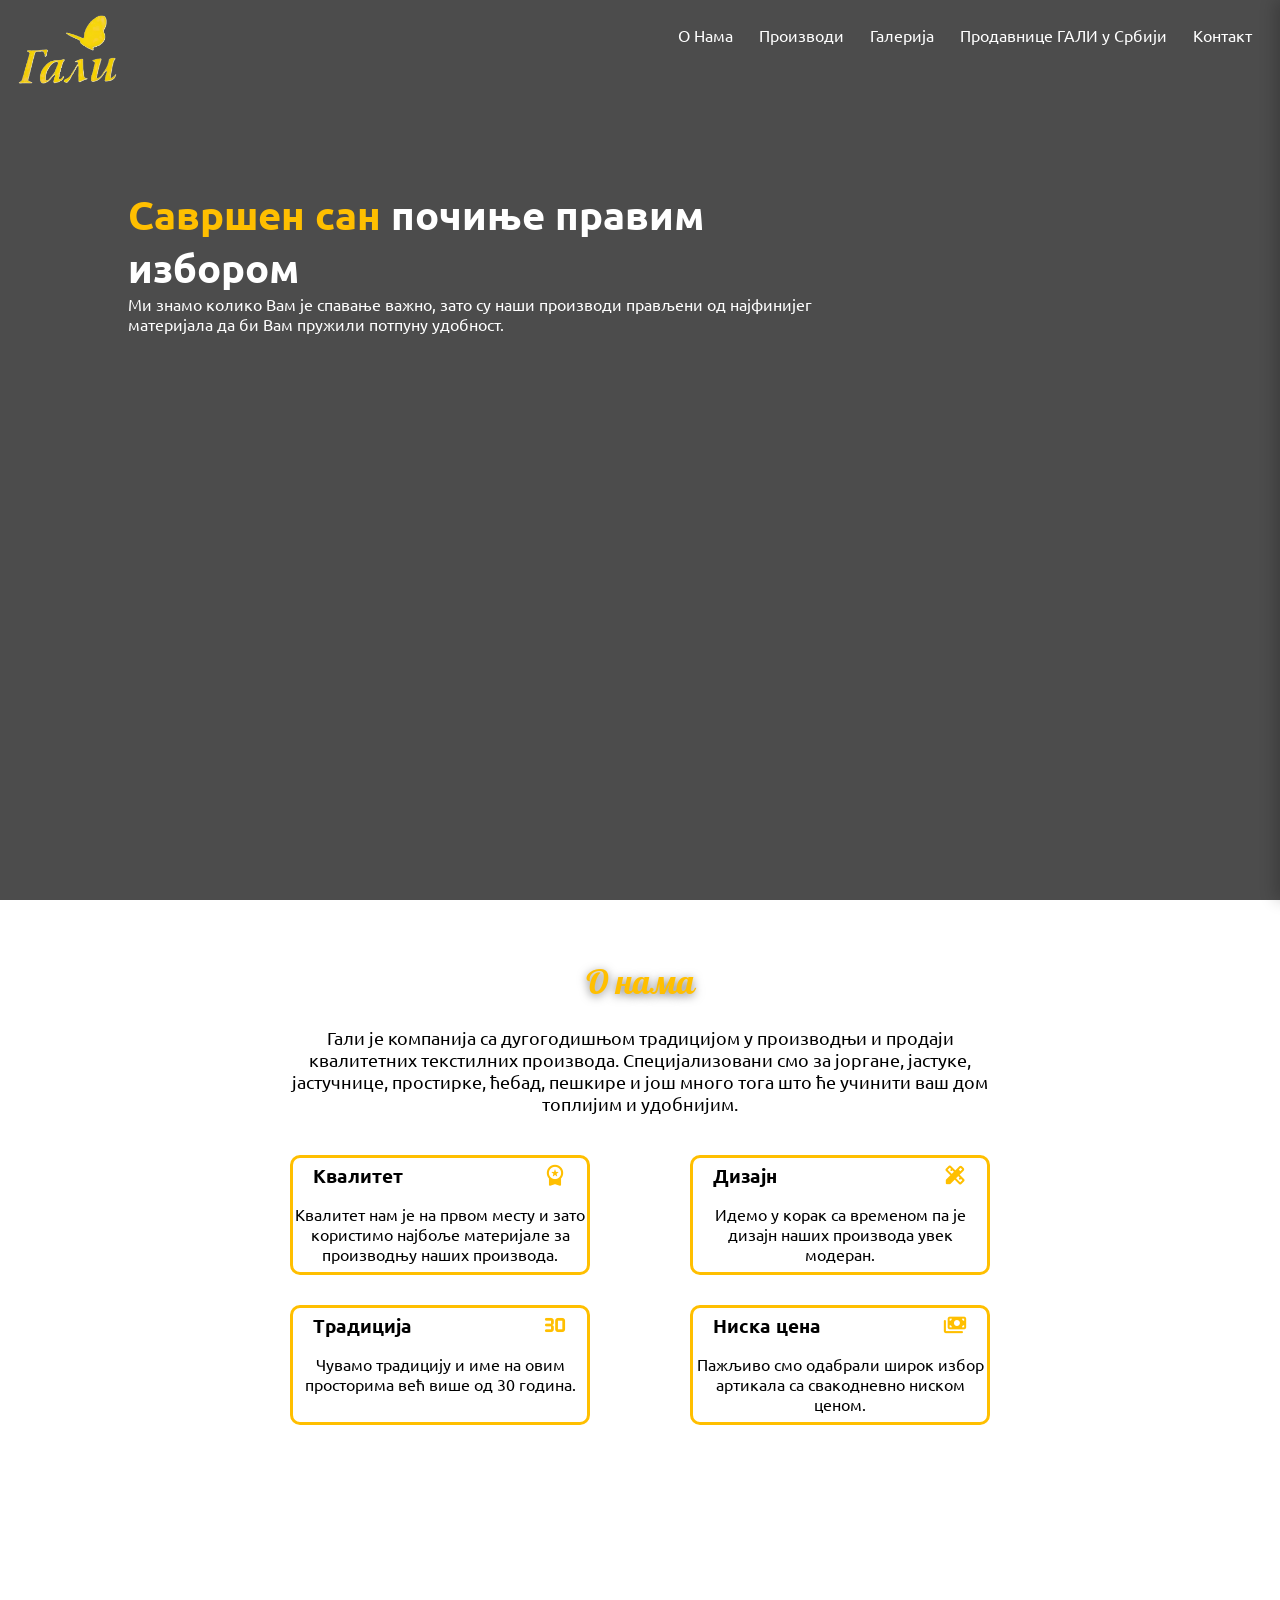
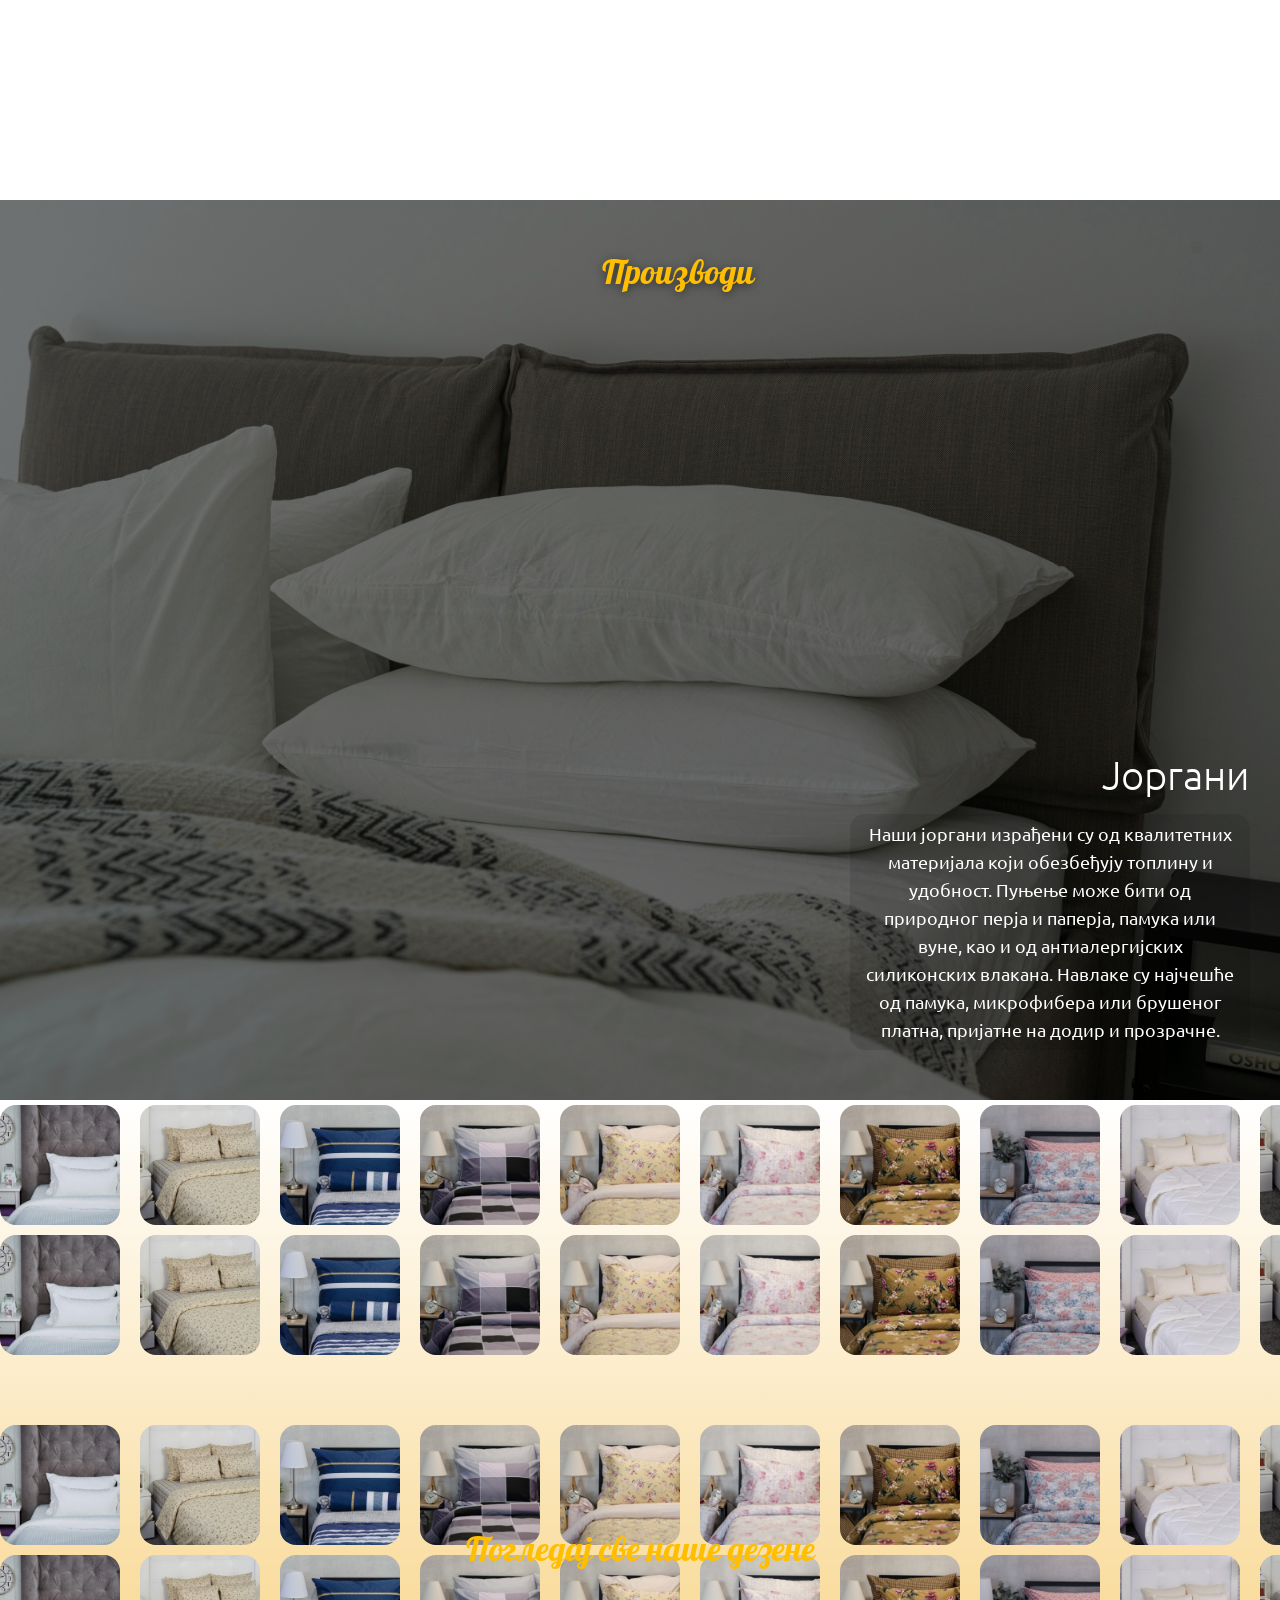
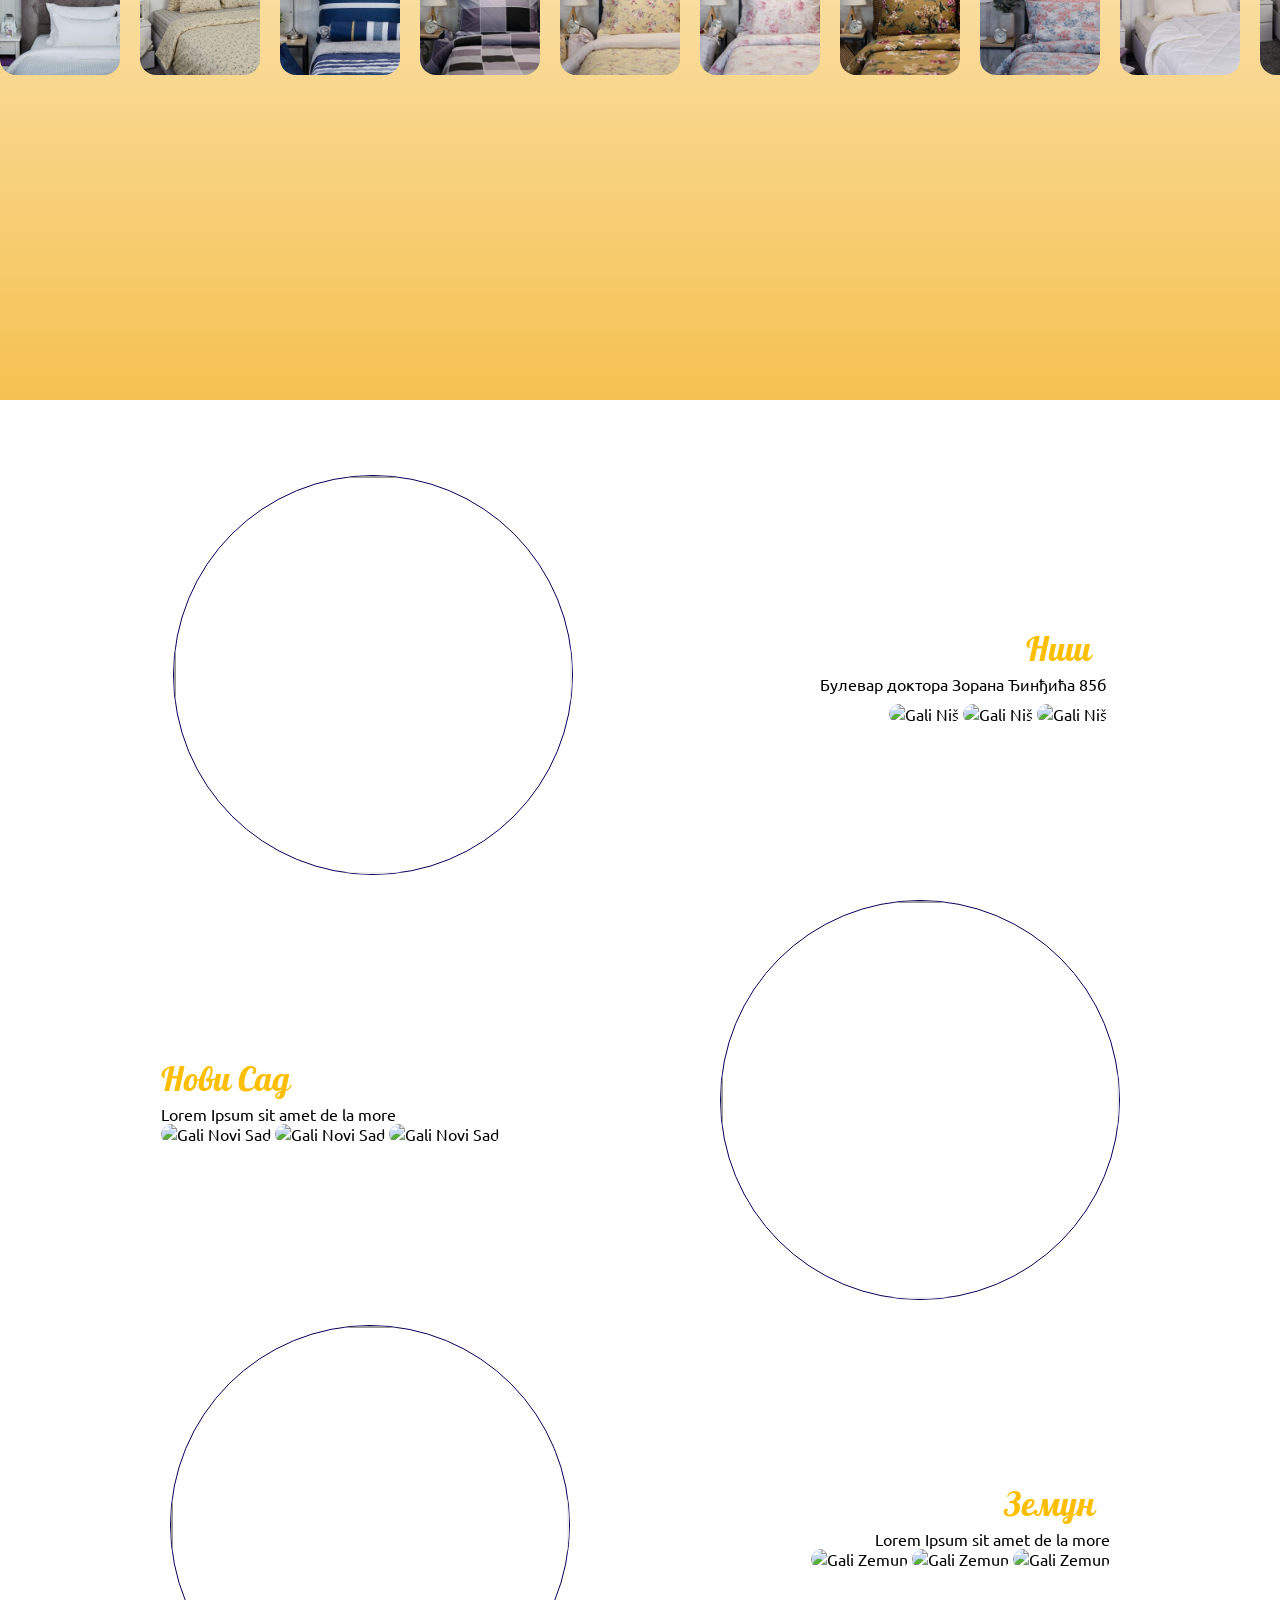
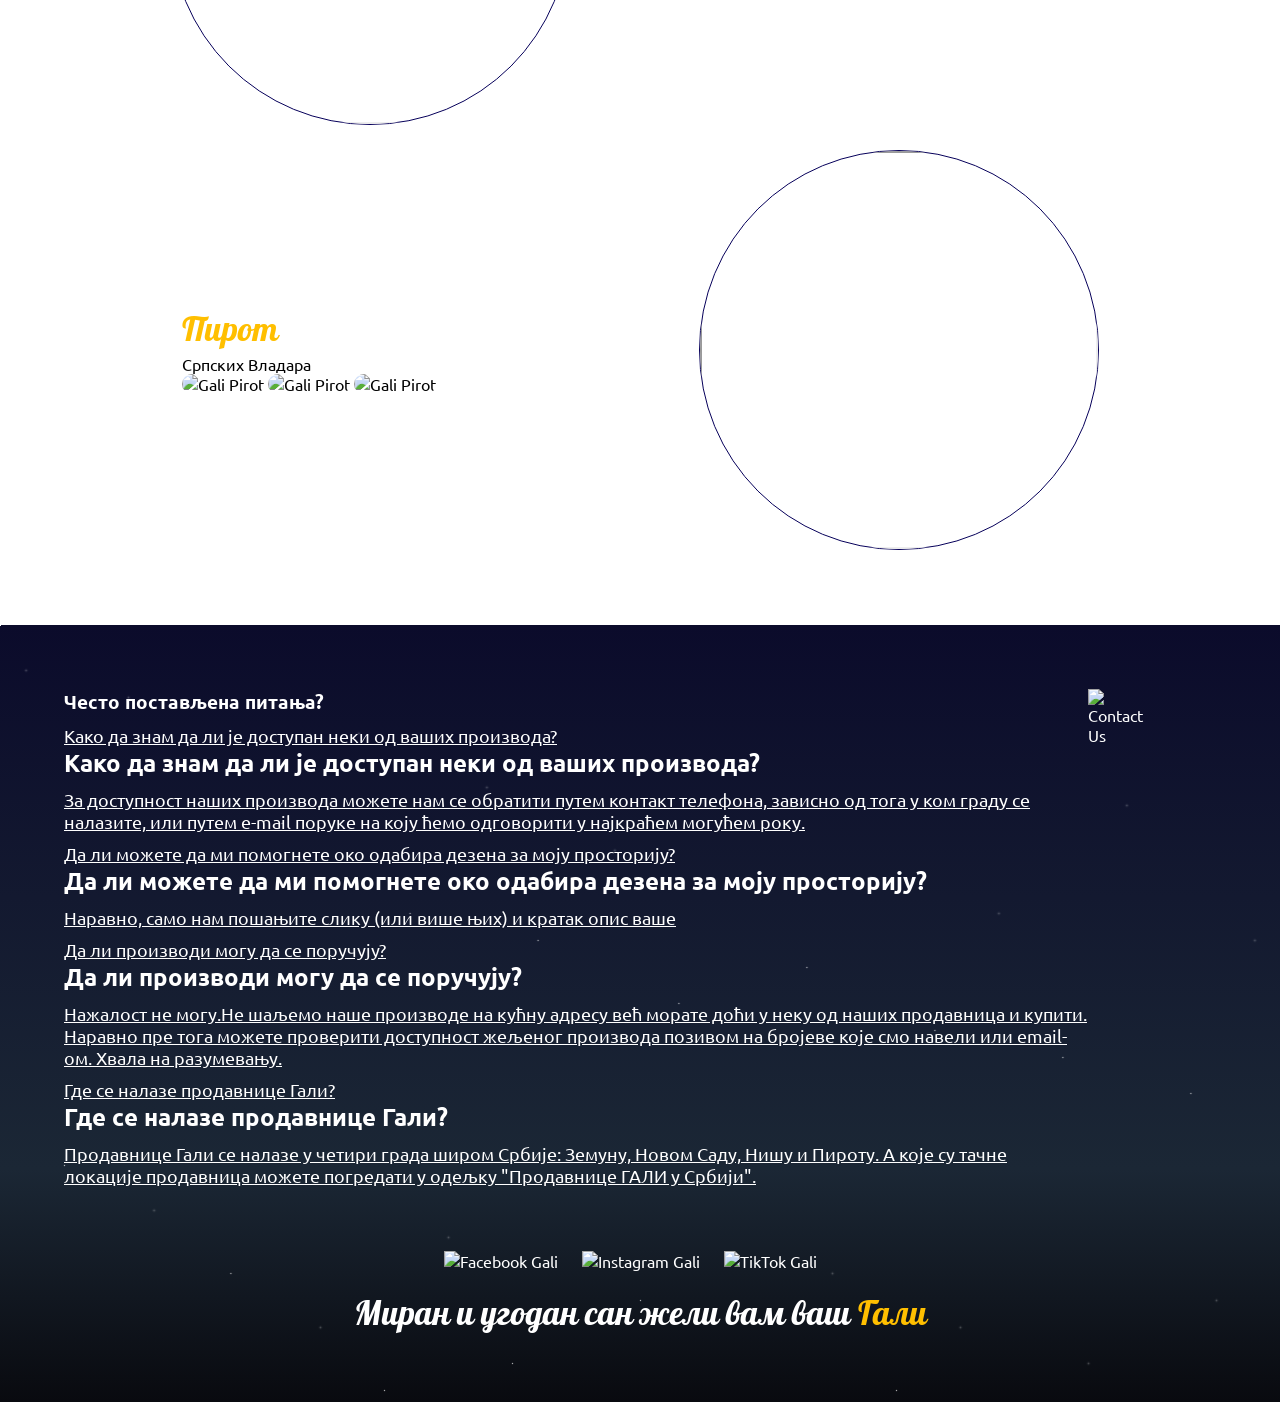
==== commit fe9e031f: "footer settings commit" ====
--- a/index.html
+++ b/index.html
@@ -102,11 +102,114 @@
         </div>
     </section>
     <section id="gallery-section">
-        <div class="slider-one"></div>
-        <div class="slider-two"></div>
-        <button class="gallery-btn">Погледај све наше дезене</button>
-        <div class="slider-three"></div>
-        <div class="slider-four"></div>
+         <div class="row row-left-1">
+    <div class="track">
+        <img src="images&videos/gallery-products/1.jpg">
+        <img src="images&videos/gallery-products/2.jpg">
+        <img src="images&videos/gallery-products/3.jpg">
+        <img src="images&videos/gallery-products/4.jpg">
+        <img src="images&videos/gallery-products/5.jpg">
+        <img src="images&videos/gallery-products/6.jpg">
+        <img src="images&videos/gallery-products/7.jpg">
+        <img src="images&videos/gallery-products/8.jpg">
+        <img src="images&videos/gallery-products/9.jpg">
+        <img src="images&videos/gallery-products/10.jpg">
+
+        <img src="images&videos/gallery-products/1.jpg">
+        <img src="images&videos/gallery-products/2.jpg">
+        <img src="images&videos/gallery-products/3.jpg">
+        <img src="images&videos/gallery-products/4.jpg">
+        <img src="images&videos/gallery-products/5.jpg">
+        <img src="images&videos/gallery-products/6.jpg">
+        <img src="images&videos/gallery-products/7.jpg">
+        <img src="images&videos/gallery-products/8.jpg">
+        <img src="images&videos/gallery-products/9.jpg">
+        <img src="images&videos/gallery-products/10.jpg">
+    </div>
+  </div>
+
+  <div class="row row-left-2">
+    <div class="track">
+        <img src="images&videos/gallery-products/1.jpg">
+        <img src="images&videos/gallery-products/2.jpg">
+        <img src="images&videos/gallery-products/3.jpg">
+        <img src="images&videos/gallery-products/4.jpg">
+        <img src="images&videos/gallery-products/5.jpg">
+        <img src="images&videos/gallery-products/6.jpg">
+        <img src="images&videos/gallery-products/7.jpg">
+        <img src="images&videos/gallery-products/8.jpg">
+        <img src="images&videos/gallery-products/9.jpg">
+        <img src="images&videos/gallery-products/10.jpg">
+
+        <img src="images&videos/gallery-products/1.jpg">
+        <img src="images&videos/gallery-products/2.jpg">
+        <img src="images&videos/gallery-products/3.jpg">
+        <img src="images&videos/gallery-products/4.jpg">
+        <img src="images&videos/gallery-products/5.jpg">
+        <img src="images&videos/gallery-products/6.jpg">
+        <img src="images&videos/gallery-products/7.jpg">
+        <img src="images&videos/gallery-products/8.jpg">
+        <img src="images&videos/gallery-products/9.jpg">
+        <img src="images&videos/gallery-products/10.jpg">
+    </div>
+  </div>
+
+  <a href="page.html" class="gallery-btn">
+    Погледај све наше дезене
+  </a>
+
+  <div class="row row-right-1">
+    <div class="track">
+        <img src="images&videos/gallery-products/1.jpg">
+        <img src="images&videos/gallery-products/2.jpg">
+        <img src="images&videos/gallery-products/3.jpg">
+        <img src="images&videos/gallery-products/4.jpg">
+        <img src="images&videos/gallery-products/5.jpg">
+        <img src="images&videos/gallery-products/6.jpg">
+        <img src="images&videos/gallery-products/7.jpg">
+        <img src="images&videos/gallery-products/8.jpg">
+        <img src="images&videos/gallery-products/9.jpg">
+        <img src="images&videos/gallery-products/10.jpg">
+
+        <img src="images&videos/gallery-products/1.jpg">
+        <img src="images&videos/gallery-products/2.jpg">
+        <img src="images&videos/gallery-products/3.jpg">
+        <img src="images&videos/gallery-products/4.jpg">
+        <img src="images&videos/gallery-products/5.jpg">
+        <img src="images&videos/gallery-products/6.jpg">
+        <img src="images&videos/gallery-products/7.jpg">
+        <img src="images&videos/gallery-products/8.jpg">
+        <img src="images&videos/gallery-products/9.jpg">
+        <img src="images&videos/gallery-products/10.jpg">
+    </div>
+  </div>
+
+  <div class="row row-right-2">
+    <div class="track">
+        <img src="images&videos/gallery-products/1.jpg">
+        <img src="images&videos/gallery-products/2.jpg">
+        <img src="images&videos/gallery-products/3.jpg">
+        <img src="images&videos/gallery-products/4.jpg">
+        <img src="images&videos/gallery-products/5.jpg">
+        <img src="images&videos/gallery-products/6.jpg">
+        <img src="images&videos/gallery-products/7.jpg">
+        <img src="images&videos/gallery-products/8.jpg">
+        <img src="images&videos/gallery-products/9.jpg">
+        <img src="images&videos/gallery-products/10.jpg">
+
+        <img src="images&videos/gallery-products/1.jpg">
+        <img src="images&videos/gallery-products/2.jpg">
+        <img src="images&videos/gallery-products/3.jpg">
+        <img src="images&videos/gallery-products/4.jpg">
+        <img src="images&videos/gallery-products/5.jpg">
+        <img src="images&videos/gallery-products/6.jpg">
+        <img src="images&videos/gallery-products/7.jpg">
+        <img src="images&videos/gallery-products/8.jpg">
+        <img src="images&videos/gallery-products/9.jpg">
+        <img src="images&videos/gallery-products/10.jpg">
+    </div>
+  </div>
+
     </section>
 
     <section id="our-locations">
@@ -180,10 +283,26 @@
         <div class="footer-first-part">
             <div class="questions">
                 <h3>Често постављена питања?</h3>
-                <p>Како да знам да ли је доступан неки од ваших производа?</p>
-                <p>Да ли можете да ми помогнете око одабира дезена за моју просторију?</p>
-                <p>Да ли производи могу да се поручују?</p>
-                <p>Где се налазе продавнице Гали?</p>
+                <p id="question-one">Како да знам да ли је доступан неки од ваших производа?</p>
+                    <div class="popup">
+                        <h2 id="popup-question">Како да знам да ли је доступан неки од ваших производа?</h2>
+                        <p id="popup-answer">За доступност наших производа можете нам се обратити путем контакт телефона, зависно од тога у ком граду се налазите, или путем e-mail поруке на коју ћемо одговорити у најкраћем могућем року.</p>
+                    </div>
+                <p id="question-two">Да ли можете да ми помогнете око одабира дезена за моју просторију?</p>
+                    <div class="popup">
+                        <h2 id="popup-question">Да ли можете да ми помогнете око одабира дезена за моју просторију?</h2>
+                        <p id="popup-answer">Наравно, само нам пошањите слику (или више њих) и кратак опис ваше</p>
+                    </div>
+                <p id="question-three">Да ли производи могу да се поручују?</p>
+                    <div class="popup">
+                        <h2 id="popup-question">Да ли производи могу да се поручују?</h2>
+                        <p id="popup-answer">Нажалост не могу.Не шаљемо наше производе на кућну адресу већ морате доћи у неку од наших продавница и купити. Наравно пре тога можете проверити доступност жељеног производа позивом на бројеве које смо навели или email-ом. Хвала на разумевању.</p>
+                    </div>
+                <p id="question-four">Где се налазе продавнице Гали?</p>
+                    <div class="popup">
+                        <h2 id="popup-question">Где се налазе продавнице Гали?</h2>
+                        <p id="popup-answer">Продавнице Гали се налазе у четири града широм Србије: Земуну, Новом Саду, Нишу и Пироту. А које су тачне локације продавница можете погредати у одељку "Продавнице ГАЛИ у Србији".</p>
+                    </div>
             </div>
             <div class="contact-icon">
                 <img src="images&videos/social-medias/contact-us.png" alt="Contact Us">
@@ -198,7 +317,7 @@
             <h1 id="ftr-message">Миран и угодан сан жели вам ваш <span id="ftr-wrd">Гали</span></h1>
         </div>
     </footer>
-
+<!-- sidebar -->
     <div class="contact-sidebar">
         <button class="close-btn">&times;</button>
         <div class="contact-info">
@@ -229,7 +348,7 @@
     </div>
     <div class="overlay"></div>
     <script src="main.js"></script>
-    
+    <script src="page.html"></script>
     </body>
 
 </html>
--- a/style.css
+++ b/style.css
@@ -268,20 +268,27 @@
 #gallery-section {
     background-image: linear-gradient(#ffffff, #f5c151);
     position: relative;
-    width: 100%;
-    height: 100vh;
-    overflow: hidden;
-    padding-top: 10px;
-}
-
-.gallery-image {
+    overflow: hidden;
+}
+.row {
+    overflow: hidden;
+    white-space: nowrap;
+    gap: 10px;
+}
+.track {
+    display: inline-flex;
+    gap: 20px;
+    width: max-content;
+}
+.track img {
     width: 120px;
     height: 120px;
+    object-fit: cover;
     border-radius: 16px;
-    margin: 5px 10px;
-}
-
-.gallery-image:hover {
+    margin: 5px 0px;
+}
+
+.track img:hover {
     cursor: pointer;
     border: 4px, solid, #f5c151;
     transform: scale(1.05);
@@ -300,7 +307,6 @@
     font-family: "Pattaya", sans-serif;
     font-weight: 200;
     color: rgb(255, 191, 0);
-    z-index: 10;
 }
 
 .gallery-btn:hover {
@@ -309,7 +315,35 @@
     font-size: 50px;
     text-shadow: 4px 4px 4px rgba(0, 0, 0, 0.7);
 }
-
+@keyframes scroll-left {
+    from {
+        transform: translateX(0);
+    }
+    to {
+        transform: translateX(-50%);
+    }
+}
+@keyframes scroll-right {
+    from {
+        transform: translateX(-50%);
+    }
+    to {
+        transform: translateX(0);
+    }
+}
+.row-left-1 .track, .row-left-2 .track{
+    animation: scroll-left 30s linear infinite;
+}
+.row-right-1 .track, .row-right-2 .track{
+    animation: scroll-right 30s linear infinite;
+}
+
+.row-right-1 .track{
+    margin-top: 30px;
+}
+.row-left-2 .track{
+    margin-bottom: 30px;
+}
 /*------------------------OUR LOCATIONS------------------------------*/
 
 #our-locations {
@@ -516,6 +550,11 @@
     justify-content: space-between;
     margin: 5%;
 }
+.questions p{
+    cursor: pointer;
+}
+/*--------footer-popups---------*/
+
 
 /* ----------------sidebar---------------------*/
 
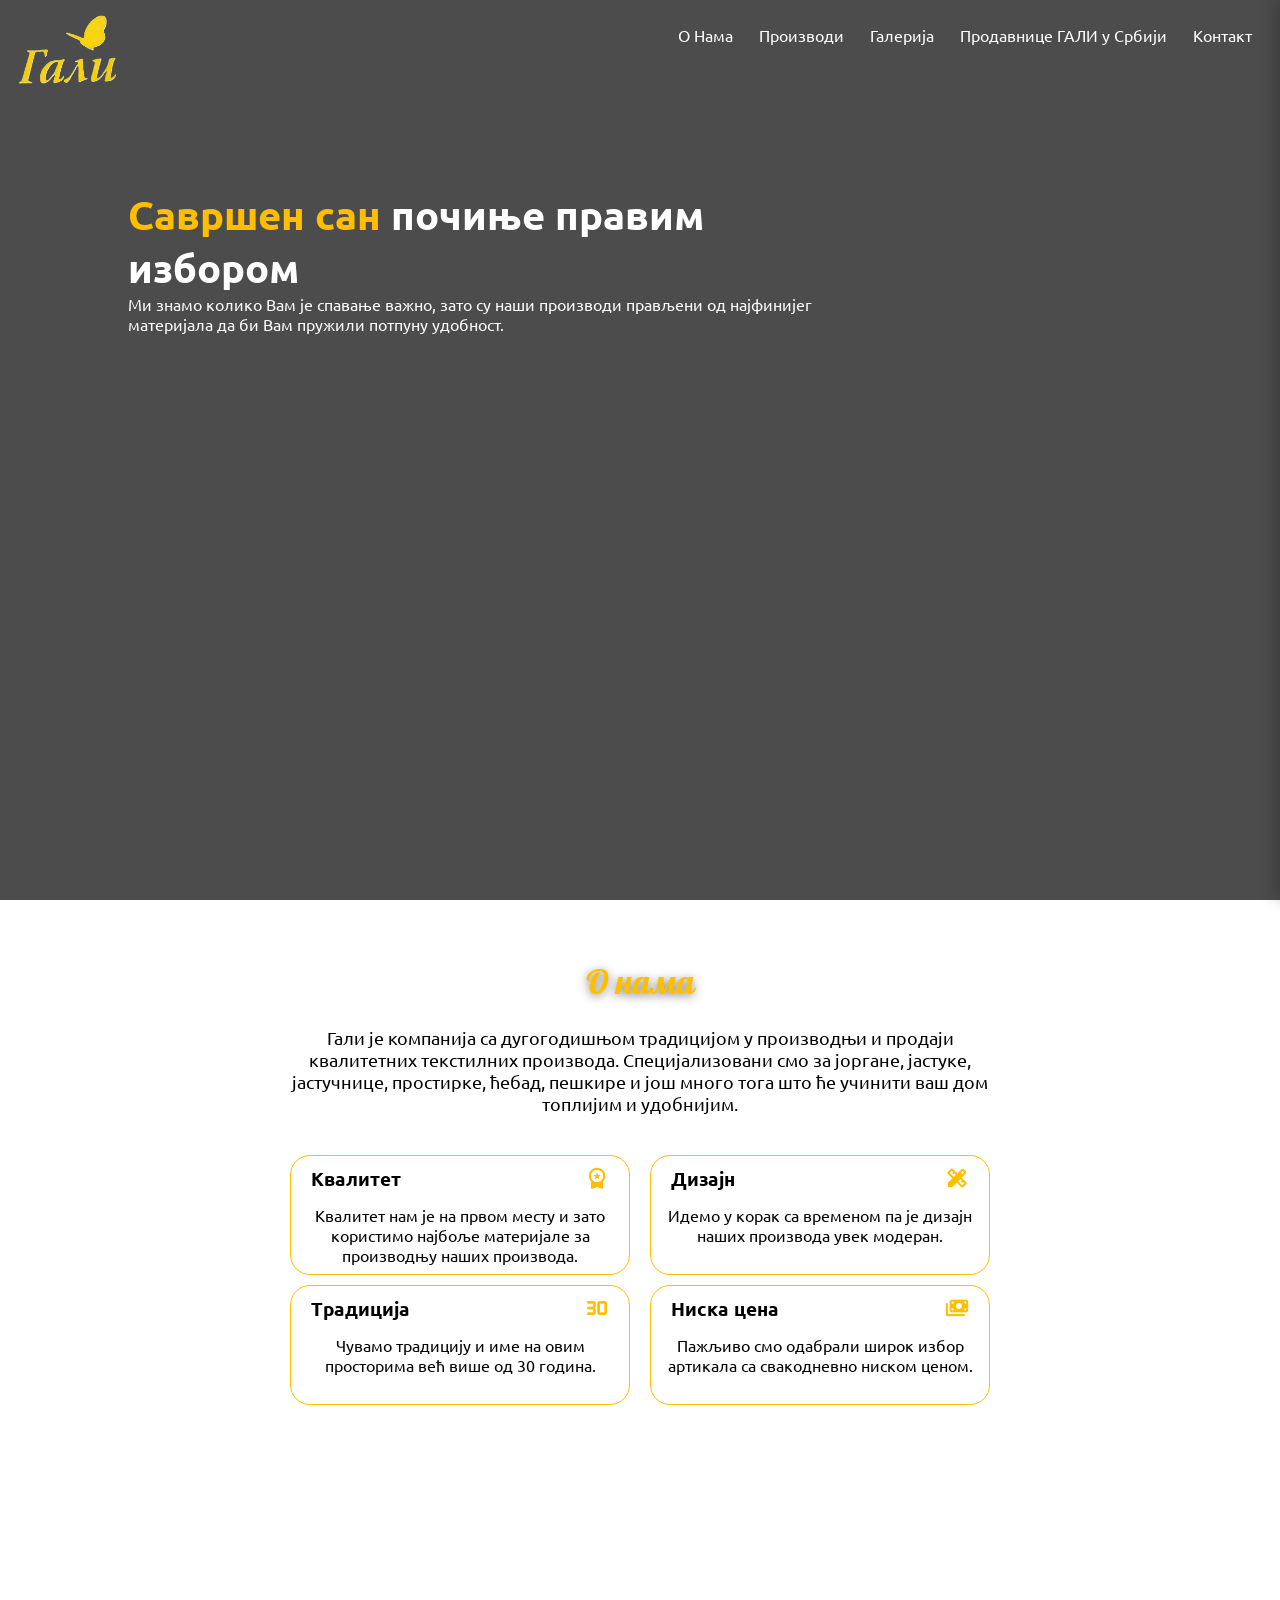
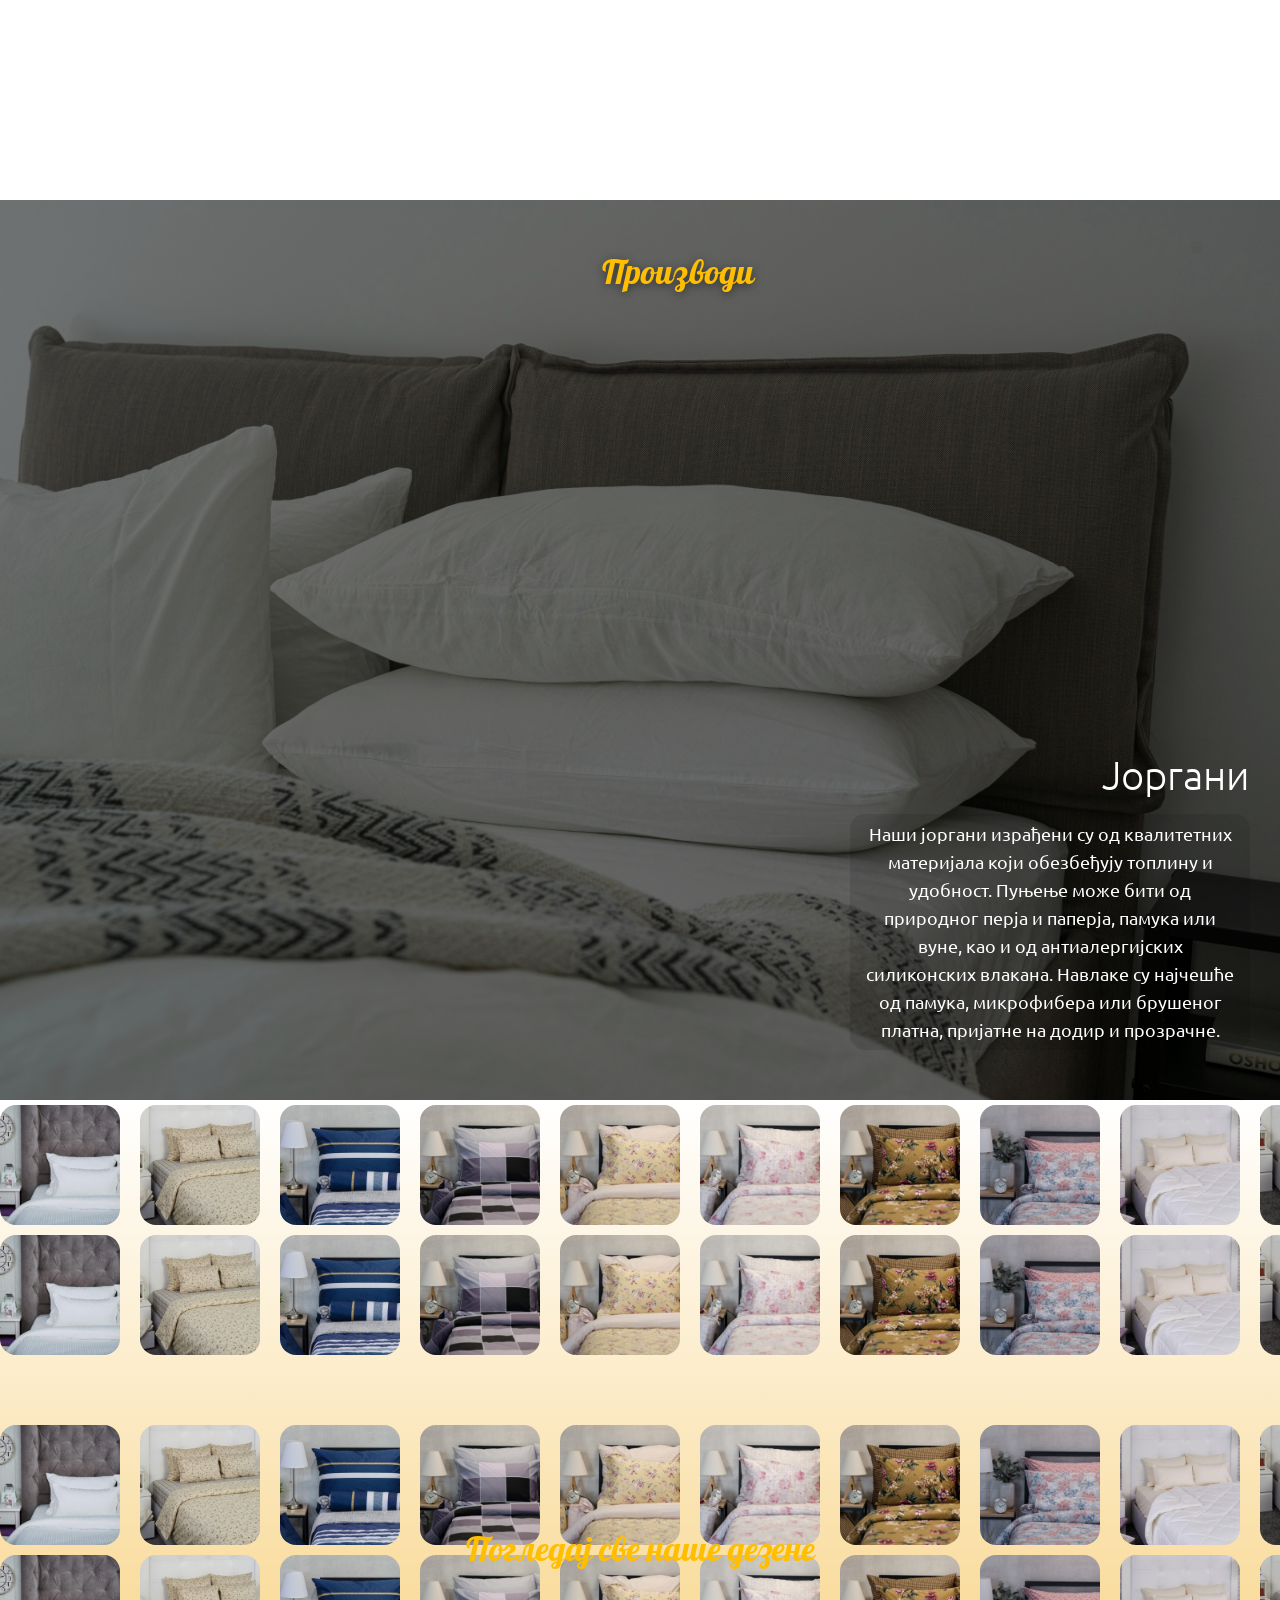
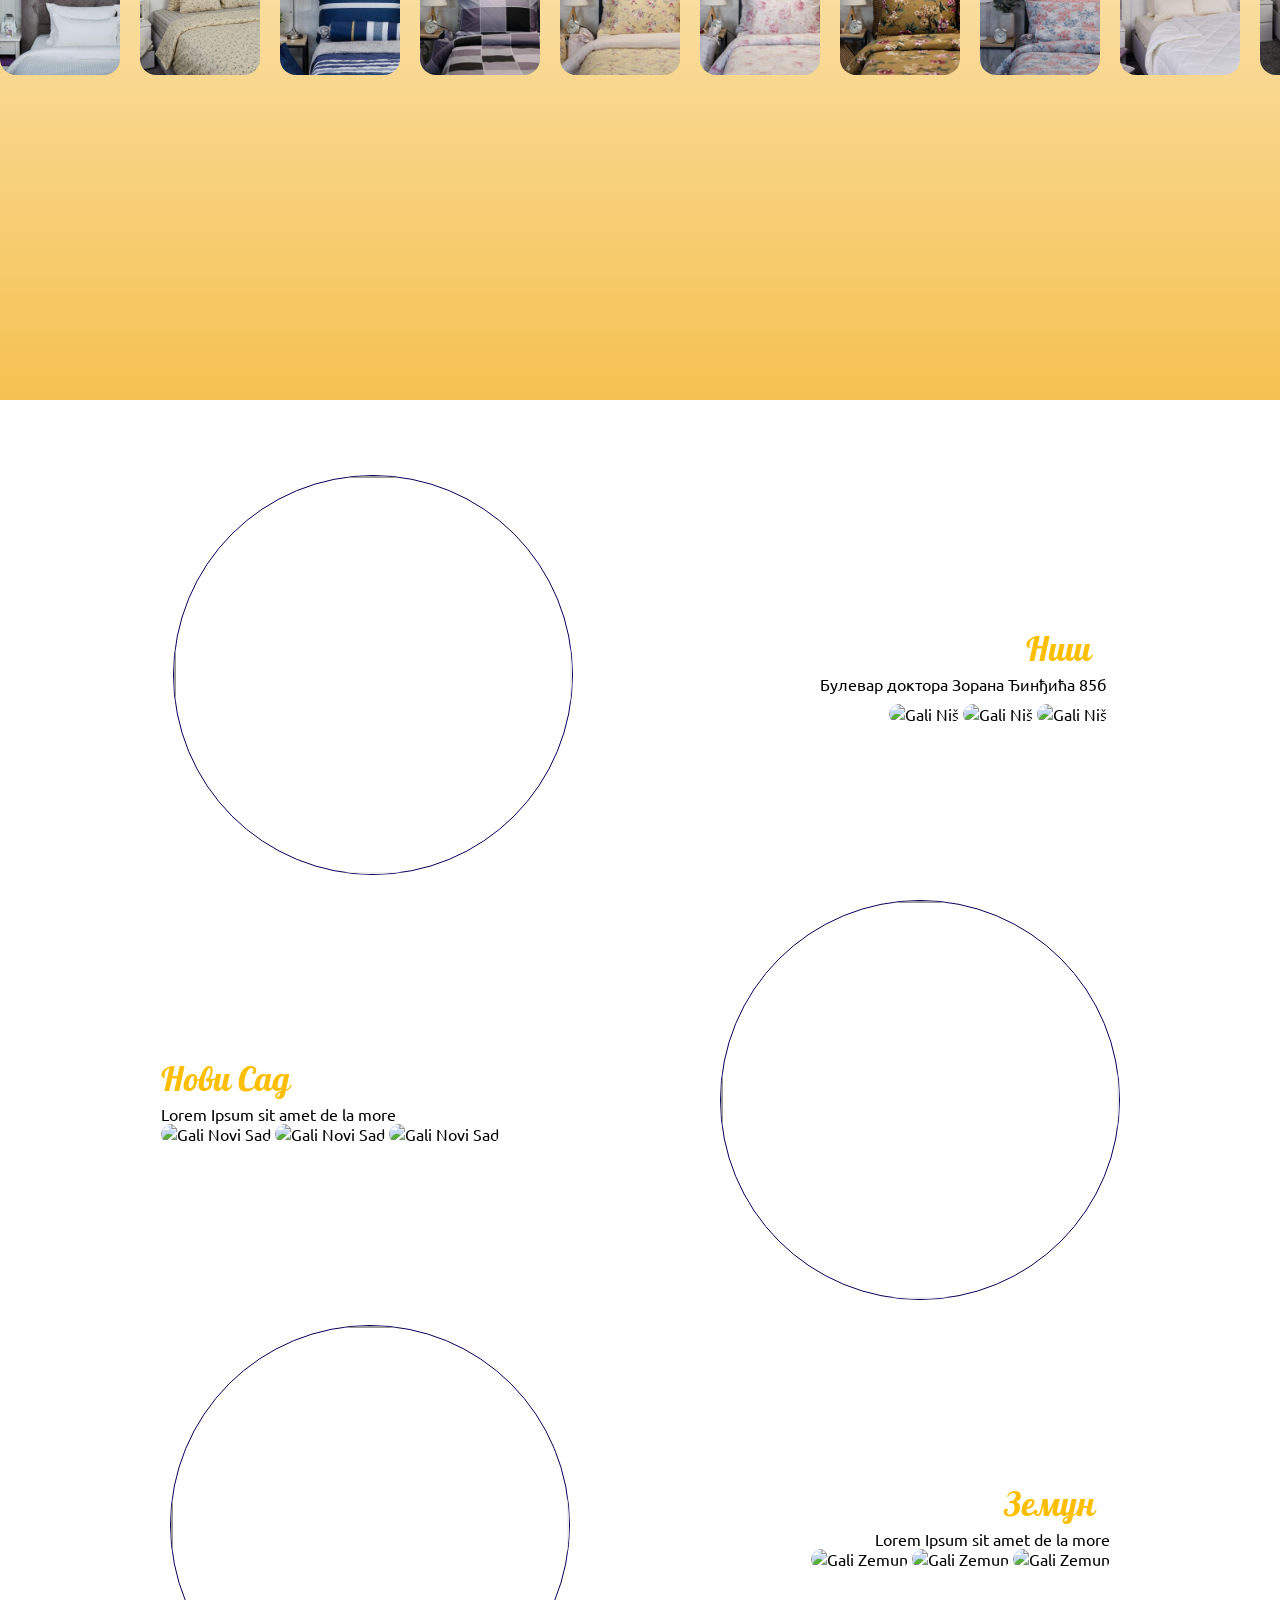
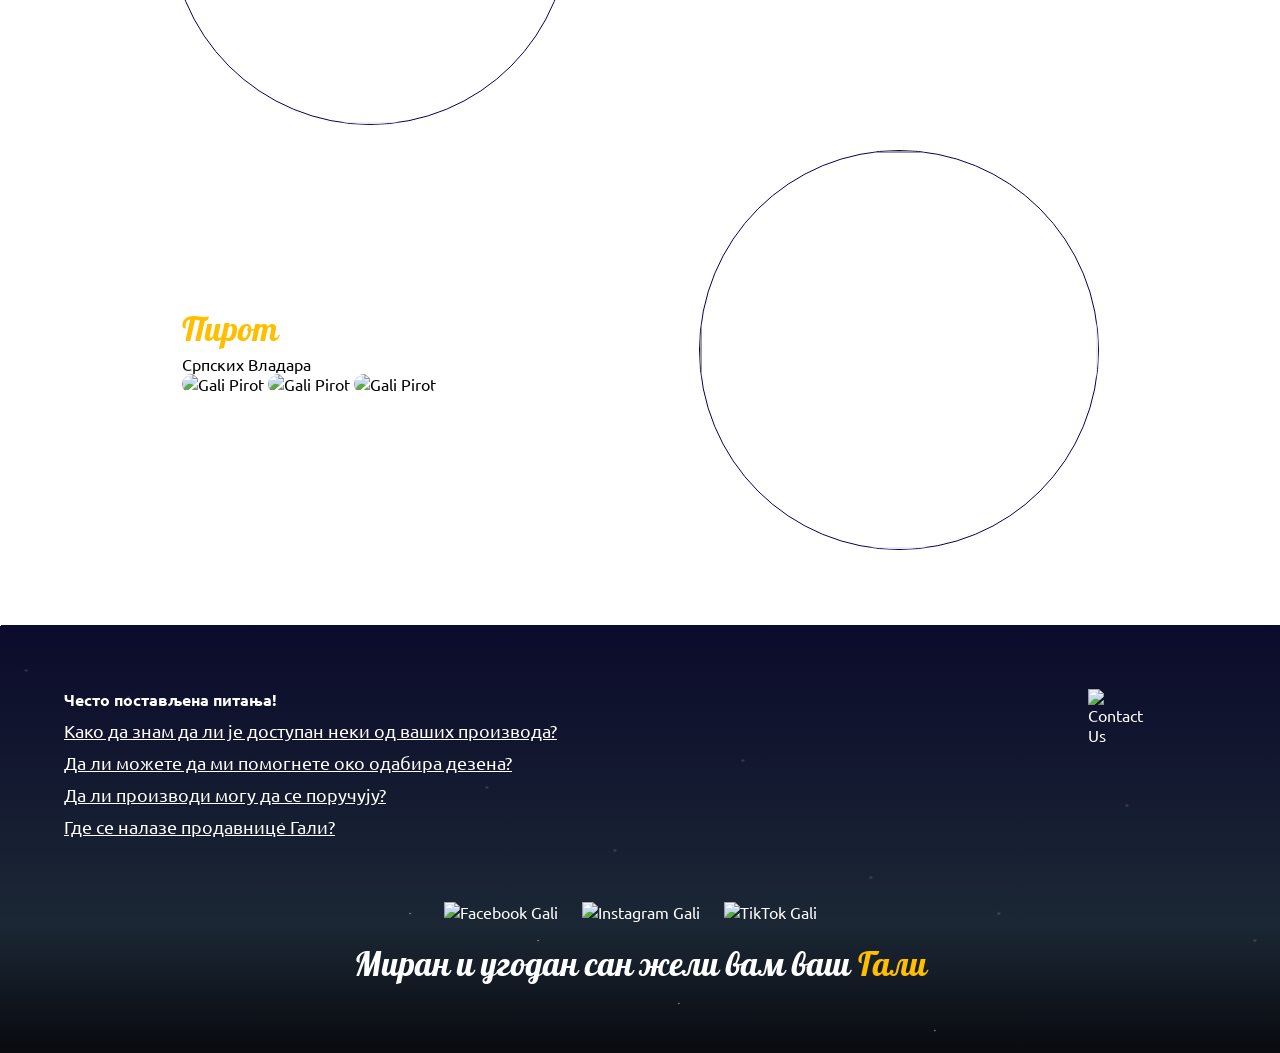
==== commit 25592829: "Popup footer feature commit" ====
--- a/index.html
+++ b/index.html
@@ -281,29 +281,36 @@
     <footer>
         <div class="stars"></div>
         <div class="footer-first-part">
-            <div class="questions">
-                <h3>Често постављена питања?</h3>
-                <p id="question-one">Како да знам да ли је доступан неки од ваших производа?</p>
-                    <div class="popup">
-                        <h2 id="popup-question">Како да знам да ли је доступан неки од ваших производа?</h2>
-                        <p id="popup-answer">За доступност наших производа можете нам се обратити путем контакт телефона, зависно од тога у ком граду се налазите, или путем e-mail поруке на коју ћемо одговорити у најкраћем могућем року.</p>
-                    </div>
-                <p id="question-two">Да ли можете да ми помогнете око одабира дезена за моју просторију?</p>
-                    <div class="popup">
-                        <h2 id="popup-question">Да ли можете да ми помогнете око одабира дезена за моју просторију?</h2>
-                        <p id="popup-answer">Наравно, само нам пошањите слику (или више њих) и кратак опис ваше</p>
-                    </div>
-                <p id="question-three">Да ли производи могу да се поручују?</p>
-                    <div class="popup">
-                        <h2 id="popup-question">Да ли производи могу да се поручују?</h2>
-                        <p id="popup-answer">Нажалост не могу.Не шаљемо наше производе на кућну адресу већ морате доћи у неку од наших продавница и купити. Наравно пре тога можете проверити доступност жељеног производа позивом на бројеве које смо навели или email-ом. Хвала на разумевању.</p>
-                    </div>
-                <p id="question-four">Где се налазе продавнице Гали?</p>
-                    <div class="popup">
-                        <h2 id="popup-question">Где се налазе продавнице Гали?</h2>
-                        <p id="popup-answer">Продавнице Гали се налазе у четири града широм Србије: Земуну, Новом Саду, Нишу и Пироту. А које су тачне локације продавница можете погредати у одељку "Продавнице ГАЛИ у Србији".</p>
-                    </div>
-            </div>
+            <div class="footer-questions">
+            <h4>Често постављена питања!</h4>
+            <p class="ques"
+                data-title="Како да знам да ли је доступан неки од ваших производа?"
+                data-text="За доступност наших производа можете нам се обратити путем контакт телефона, зависно од тога у ком граду се налазите, или путем e-mail поруке на коју ћемо одговорити у најкраћем могућем року.">
+                Како да знам да ли је доступан неки од ваших производа?
+                </p>
+
+            <p class="ques"
+                data-title="Да ли можете да ми помогнете око одабира дезена?"
+                data-text="Наравно, само нам пошањите слику (или више њих) и кратак опис тога шта бисте волели да купите (јорган, јастуке, постељину...).">
+                Да ли можете да ми помогнете око одабира дезена?
+            </p>
+            <p class="ques"
+                data-title="Да ли производи могу да се поручују?"
+                data-text="Нажалост не могу.Не шаљемо наше производе на кућну адресу већ морате доћи у неку од наших продавница и купити. Наравно пре тога можете проверити доступност жељеног производа позивом на бројеве које смо навели или email-ом. Хвала на разумевању.">
+                Да ли производи могу да се поручују?
+            </p>
+            <p class="ques"
+                data-title="Где се налазе продавнице Гали?"
+                data-text="Продавнице Гали се налазе у четири града широм Србије: Земуну, Новом Саду, Нишу и Пироту. А које су тачне локације продавница можете погредати у одељку 'Продавнице ГАЛИ у Србији'.">
+                Где се налазе продавнице Гали?
+            </p>
+            <div class="popup-overlay"></div>
+            </div>
+                <div class="popup">
+                    <button class="popup-close-btn">&times;</button>
+                    <h2 class="popup-title"></h2>
+                    <p class="popup-text"></p>
+                </div>
             <div class="contact-icon">
                 <img src="images&videos/social-medias/contact-us.png" alt="Contact Us">
             </div>
--- a/style.css
+++ b/style.css
@@ -3,15 +3,18 @@
     padding: 0px;
     box-sizing: border-box;
 }
+
 html,
 body {
     height: 100%;
     font-family: "Ubuntu", sans-serif;
     scroll-behavior: smooth;
 }
+
 section {
     min-height: 100vh;
 }
+
 .hero {
     position: relative;
     width: 100%;
@@ -135,14 +138,14 @@
     display: flex;
     flex-wrap: wrap;
     justify-content: space-between;
-    gap: 30px;
+    gap: 10px;
 }
 
 .card {
-    width: 300px;
+    width: 340px;
     height: 120px;
-    border: 3px, solid, rgb(255, 191, 0);
-    border-radius: 10px;
+    border: 1.5px, solid, rgb(255, 191, 0);
+    border-radius: 20px;
 }
 
 .material-symbols-rounded {
@@ -164,11 +167,11 @@
 .card-header {
     display: flex;
     justify-content: space-between;
-    padding: 5px 20px;
+    padding: 10px 20px;
 }
 
 #card-text {
-    padding-top: 10px;
+    padding-top: 3px;
     text-align: center;
 }
 
@@ -270,16 +273,19 @@
     position: relative;
     overflow: hidden;
 }
+
 .row {
     overflow: hidden;
     white-space: nowrap;
     gap: 10px;
 }
+
 .track {
     display: inline-flex;
     gap: 20px;
     width: max-content;
 }
+
 .track img {
     width: 120px;
     height: 120px;
@@ -315,35 +321,45 @@
     font-size: 50px;
     text-shadow: 4px 4px 4px rgba(0, 0, 0, 0.7);
 }
+
 @keyframes scroll-left {
     from {
         transform: translateX(0);
     }
+
     to {
         transform: translateX(-50%);
     }
 }
+
 @keyframes scroll-right {
     from {
         transform: translateX(-50%);
     }
+
     to {
         transform: translateX(0);
     }
 }
-.row-left-1 .track, .row-left-2 .track{
+
+.row-left-1 .track,
+.row-left-2 .track {
     animation: scroll-left 30s linear infinite;
 }
-.row-right-1 .track, .row-right-2 .track{
+
+.row-right-1 .track,
+.row-right-2 .track {
     animation: scroll-right 30s linear infinite;
 }
 
-.row-right-1 .track{
+.row-right-1 .track {
     margin-top: 30px;
 }
-.row-left-2 .track{
+
+.row-left-2 .track {
     margin-bottom: 30px;
 }
+
 /*------------------------OUR LOCATIONS------------------------------*/
 
 #our-locations {
@@ -508,7 +524,7 @@
 }
 
 #ftr-message {
-   font-family: "Pattaya", sans-serif;
+    font-family: "Pattaya", sans-serif;
     font-weight: 200;
     font-size: 34px;
 }
@@ -516,83 +532,149 @@
 #ftr-wrd {
     color: rgb(255, 191, 0);
 }
-
-
-footer p {
+.footer-questions{
+    display: flex;
+    flex-direction: column;
+    width: 600px;
+}
+
+footer .ques {
     text-decoration: underline;
     margin-top: 10px;
     font-size: 18px;
 }
+
 .social-medias img {
     width: 50px;
     height: 50px;
     margin-bottom: 20px;
     margin-right: 20px;
-}
+    cursor: pointer;
+}
+
 .contact-icon img {
     width: 70px;
     height: 70px;
 }
-.contact-icon{
+
+.contact-icon {
     display: inline-flex;
-    justify-content: end;
+    justify-content: space-between;
     z-index: 3;
     margin-right: 5%;
 }
-.footer-second-part{
+
+.footer-second-part {
     display: flex;
     flex-direction: column;
     align-items: center;
     margin-bottom: 5%;
 }
-.footer-first-part{
-    display: inline-flex;
+
+.footer-first-part {
+    display: flex;
     justify-content: space-between;
     margin: 5%;
 }
-.questions p{
+
+.ques {
     cursor: pointer;
 }
+
 /*--------footer-popups---------*/
 
-
+.popup-overlay {
+    position: fixed;
+    inset: 0;
+    background: rgba(0, 0, 0, 0.5);
+    opacity: 0;
+    visibility: hidden;
+    transition: 0.3s;
+    z-index: 100;
+}
+
+.popup {
+    position: fixed;
+    top: 50%;
+    left: 50%;
+    transform: translate(-50%, -50%) scale(0.8);
+    background: white;
+    padding: 40px;
+    border-radius: 16px;
+    opacity: 0;
+    visibility: hidden;
+    transition: 0.3s;
+    z-index: 101;
+    color: black;
+}
+
+.popup.active,
+.popup-overlay.active {
+    opacity: 1;
+    visibility: visible;
+}
+
+.popup-close-btn {
+    position: absolute;
+    top: 10px;
+    right: 15px;
+    background: none;
+    border: none;
+    font-size: 32px;
+    cursor: pointer;
+}
+
+.popup p {
+    margin-top: 10px;
+}
+.popup-title{
+    font-size: xx-large;
+}
+.popup-text{
+    font-size: x-large;
+}
 /* ----------------sidebar---------------------*/
 
 .contact-sidebar {
     position: fixed;
     top: 0;
-    right: -500px; 
+    right: -500px;
     width: 500px;
     height: 100vh;
     overflow-y: auto;
     overflow-x: hidden;
     background: #fff;
-    box-shadow: -5px 0 15px rgba(0,0,0,0.2);
+    box-shadow: -5px 0 15px rgba(0, 0, 0, 0.2);
     padding: 30px;
     transition: right 0.4s ease;
     z-index: 1001;
 }
-.contact-sidebar.active{
+
+.contact-sidebar.active {
     right: 0px;
 }
+
 .contact-sidebar::-webkit-scrollbar {
-  display: none;
-}
-
-.contact-info{
+    display: none;
+}
+
+.contact-info {
     display: flex;
     flex-direction: column;
     text-align: center;
     width: 400px;
     gap: 10px;
 }
-.contact-info p{
+
+.contact-info p {
     font-size: 14px;
 }
-.contact-sidebar h2{
-    color:  rgb(255, 191, 0);
-}
-.mail-info{
+
+.contact-sidebar h2 {
+    color: rgb(255, 191, 0);
+}
+
+.mail-info {
     margin-top: 15px;
     display: flex;
     flex-direction: column;
@@ -600,9 +682,11 @@
     width: 400px;
     gap: 10px;
 }
-.mail-info label{
+
+.mail-info label {
     text-align: left;
 }
+
 textarea {
     font-size: 16px;
     height: 200px;
@@ -611,36 +695,41 @@
     border-radius: 10px;
     padding: 10px 15px;
 }
-.mail-info input{
+
+.mail-info input {
     font-size: 16px;
     border: 1px, solid, black;
     border-radius: 10px;
     height: 30px;
     padding: 10px 15px;
 }
+
 .overlay {
-  position: fixed;
-  inset: 0;
-  background: rgba(0,0,0,0.5);
-  opacity: 0;
-  pointer-events: none;
-  transition: opacity 0.3s ease;
-  z-index: 1000;
-  overflow: hidden;
-}
+    position: fixed;
+    inset: 0;
+    background: rgba(0, 0, 0, 0.5);
+    opacity: 0;
+    pointer-events: none;
+    transition: opacity 0.3s ease;
+    z-index: 1000;
+    overflow: hidden;
+}
+
 .overlay.active {
-  opacity: 1;
-  pointer-events: all;
-}
+    opacity: 1;
+    pointer-events: all;
+}
+
 .close-btn {
-  position: absolute;
-  top: 15px;
-  right: 15px;
-  font-size: 28px;
-  background: none;
-  border: none;
-  cursor: pointer;
-}
+    position: absolute;
+    top: 15px;
+    right: 15px;
+    font-size: 28px;
+    background: none;
+    border: none;
+    cursor: pointer;
+}
+
 #send-button {
     margin-top: 15px;
     margin-left: 42%;
